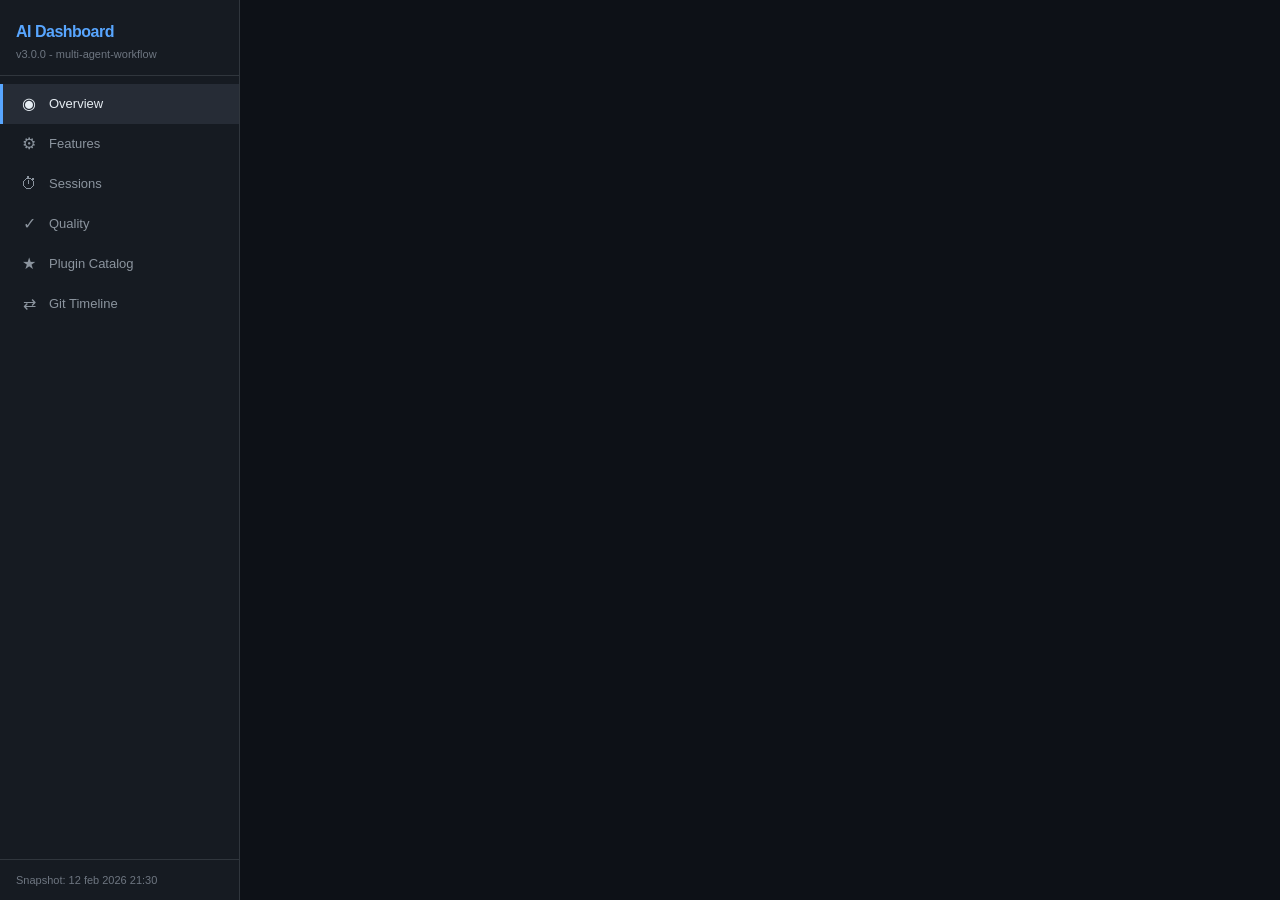
==== dashboard/_preview_template.html @ 63c25494 "fix: make preview.html standalone with safe JSON embedding - Move data to <script type="application/" ====
<!DOCTYPE html>
<html lang="es">
<head>
<meta charset="UTF-8">
<meta name="viewport" content="width=device-width, initial-scale=1.0">
<title>AI Development Dashboard - SNAAPI</title>
<style>
:root{--bg0:#0d1117;--bg1:#161b22;--bg2:#1c2128;--bg3:#262c36;--bd:#30363d;--bd2:#21262d;--t1:#e6edf3;--t2:#8b949e;--t3:#6e7681;--blue:#58a6ff;--green:#3fb950;--yellow:#d29922;--red:#f85149;--purple:#bc8cff;--cyan:#39d2c0;--orange:#db6d28;--r:8px;--rs:4px}
*{margin:0;padding:0;box-sizing:border-box}
body{font-family:-apple-system,BlinkMacSystemFont,'Segoe UI',Helvetica,Arial,sans-serif;background:var(--bg0);color:var(--t1);line-height:1.5;font-size:14px}
.app{display:flex;min-height:100vh}
.sidebar{width:240px;background:var(--bg1);border-right:1px solid var(--bd);display:flex;flex-direction:column;position:fixed;top:0;left:0;height:100vh;z-index:10}
.sidebar-header{padding:20px 16px 12px;border-bottom:1px solid var(--bd)}
.logo{font-size:16px;font-weight:700;color:var(--blue);letter-spacing:-.5px}
.version{font-size:11px;color:var(--t3);display:block;margin-top:2px}
.nav-links{list-style:none;padding:8px 0;flex:1;overflow-y:auto}
.nav-link{display:flex;align-items:center;gap:10px;padding:8px 16px;color:var(--t2);text-decoration:none;font-size:13px;font-weight:500;cursor:pointer;border-left:3px solid transparent;transition:.2s}
.nav-link:hover{background:var(--bg3);color:var(--t1)}
.nav-link.active{color:var(--t1);background:var(--bg3);border-left-color:var(--blue)}
.ni{font-size:16px;width:20px;text-align:center}
.sidebar-footer{padding:12px 16px;border-top:1px solid var(--bd);font-size:11px;color:var(--t3)}
.content{flex:1;margin-left:240px;padding:24px 32px;min-height:100vh}
.ph{margin-bottom:24px}
.ph h2{font-size:22px;font-weight:600;margin-bottom:4px}
.ph p{color:var(--t2);font-size:13px}
.mg{display:grid;grid-template-columns:repeat(auto-fit,minmax(200px,1fr));gap:16px;margin-bottom:24px}
.mc{background:var(--bg2);border:1px solid var(--bd);border-radius:var(--r);padding:20px;transition:.2s}
.mc:hover{border-color:var(--blue)}
.ml{font-size:12px;color:var(--t2);text-transform:uppercase;letter-spacing:.5px;margin-bottom:8px}
.mv{font-size:28px;font-weight:700;line-height:1.2}
.ms{font-size:12px;color:var(--t3);margin-top:4px}
.card{background:var(--bg2);border:1px solid var(--bd);border-radius:var(--r);margin-bottom:16px;overflow:hidden}
.ch{padding:16px 20px;border-bottom:1px solid var(--bd2);display:flex;justify-content:space-between;align-items:center}
.ch h3{font-size:15px;font-weight:600}
.cb{padding:20px}
.fg{display:grid;grid-template-columns:repeat(auto-fill,minmax(380px,1fr));gap:16px;margin-bottom:24px}
.fc{background:var(--bg2);border:1px solid var(--bd);border-radius:var(--r);padding:20px;cursor:pointer;transition:.2s}
.fc:hover{border-color:var(--blue);transform:translateY(-1px);box-shadow:0 1px 3px rgba(0,0,0,.3)}
.fch{display:flex;justify-content:space-between;align-items:flex-start;margin-bottom:16px}
.fn{font-size:15px;font-weight:600}
.fw{font-size:11px;color:var(--t3);margin-top:2px}
.badge{display:inline-block;padding:2px 10px;border-radius:12px;font-size:11px;font-weight:600;text-transform:uppercase;letter-spacing:.3px}
.b-pending{background:rgba(139,148,158,.15);color:var(--t2)}
.b-progress{background:rgba(88,166,255,.15);color:var(--blue)}
.b-completed{background:rgba(63,185,80,.15);color:var(--green)}
.b-blocked{background:rgba(248,81,73,.15);color:var(--red)}
.b-waiting{background:rgba(210,153,34,.15);color:var(--yellow)}
.pbc{margin-bottom:12px}
.pl{display:flex;justify-content:space-between;font-size:12px;margin-bottom:4px}
.pln{color:var(--t2)}.plv{color:var(--t3);font-weight:600}
.pb{height:6px;background:var(--bg0);border-radius:3px;overflow:hidden}
.pf{height:100%;border-radius:3px;transition:width .5s}
.pf-blue{background:var(--blue)}.pf-green{background:var(--green)}.pf-yellow{background:var(--yellow)}.pf-red{background:var(--red)}.pf-purple{background:var(--purple)}
.rg{display:grid;grid-template-columns:repeat(4,1fr);gap:4px;margin-top:12px}
.rs{height:4px;border-radius:2px}
.rs-p{background:var(--t2);opacity:.3}.rs-i{background:var(--blue)}.rs-c{background:var(--green)}.rs-b{background:var(--red)}
table{width:100%;border-collapse:collapse}
th,td{padding:10px 16px;text-align:left;border-bottom:1px solid var(--bd2);font-size:13px}
th{color:var(--t2);font-weight:600;font-size:11px;text-transform:uppercase;letter-spacing:.5px;background:var(--bg1)}
tr:hover td{background:var(--bg3)}
.rdg{display:grid;grid-template-columns:repeat(auto-fit,minmax(280px,1fr));gap:16px;margin-bottom:24px}
.rc{background:var(--bg2);border:1px solid var(--bd);border-radius:var(--r);padding:16px}
.rch{display:flex;justify-content:space-between;align-items:center;margin-bottom:12px}
.rt{font-size:14px;font-weight:600;text-transform:capitalize}
.cp{width:56px;height:56px;position:relative}
.cp svg{transform:rotate(-90deg);width:56px;height:56px}
.cp .trk{fill:none;stroke:var(--bg0);stroke-width:4}
.cp .fl{fill:none;stroke-width:4;stroke-linecap:round}
.cp .vl{position:absolute;top:50%;left:50%;transform:translate(-50%,-50%);font-size:12px;font-weight:700}
.sc{background:var(--bg2);border:1px solid var(--bd);border-radius:var(--r);padding:16px;margin-bottom:12px;transition:.2s}
.sc:hover{border-color:var(--blue)}
.sh{display:flex;justify-content:space-between;align-items:center;margin-bottom:12px}
.ss{font-weight:600;font-size:14px;color:var(--blue)}
.sd{font-size:12px;color:var(--t3)}
.st{display:flex;gap:16px;flex-wrap:wrap;font-size:12px;color:var(--t2)}
.st strong{color:var(--t1);margin-right:4px}
.tbr{display:flex;align-items:center;gap:8px;margin-bottom:6px}
.tbn{width:80px;font-size:11px;color:var(--t2);text-align:right;flex-shrink:0;overflow:hidden;text-overflow:ellipsis;white-space:nowrap}
.tbt{flex:1;height:16px;background:var(--bg0);border-radius:var(--rs);overflow:hidden}
.tbf{height:100%;background:var(--blue);border-radius:var(--rs);min-width:2px}
.tbc{width:30px;font-size:11px;color:var(--t3);font-weight:600}
.ct{display:flex;gap:0;margin-bottom:24px;border-bottom:1px solid var(--bd)}
.ctb{padding:10px 20px;font-size:13px;font-weight:500;color:var(--t2);background:none;border:none;border-bottom:2px solid transparent;cursor:pointer;transition:.2s}
.ctb:hover{color:var(--t1)}.ctb.active{color:var(--blue);border-bottom-color:var(--blue)}
.cg{display:grid;grid-template-columns:repeat(auto-fill,minmax(300px,1fr));gap:12px}
.ci{background:var(--bg2);border:1px solid var(--bd);border-radius:var(--r);padding:16px}
.cin{font-size:14px;font-weight:600;color:var(--blue);margin-bottom:4px}
.cic{font-size:11px;color:var(--t3);text-transform:uppercase;margin-bottom:8px}
.cid{font-size:13px;color:var(--t2);line-height:1.5;overflow:hidden;text-overflow:ellipsis;display:-webkit-box;-webkit-line-clamp:3;-webkit-box-orient:vertical}
.tl{position:relative;padding-left:24px}
.tl::before{content:'';position:absolute;left:8px;top:0;bottom:0;width:2px;background:var(--bd)}
.ti{position:relative;margin-bottom:20px;padding-left:24px}
.td{position:absolute;left:-20px;top:4px;width:12px;height:12px;border-radius:50%;background:var(--blue);border:2px solid var(--bg0)}
.td-feat{background:var(--green)}.td-fix{background:var(--red)}.td-refactor{background:var(--purple)}.td-docs{background:var(--yellow)}.td-chore{background:var(--t3)}.td-cleanup{background:var(--orange)}
.tm{font-size:14px;font-weight:500;margin-bottom:4px}
.tmeta{display:flex;gap:12px;font-size:12px;color:var(--t3);flex-wrap:wrap}
.pr{display:flex;gap:8px;margin-bottom:16px;flex-wrap:wrap}
.pc{padding:6px 12px;border-radius:var(--rs);font-size:12px;font-weight:500;border:1px solid var(--bd)}
.pc-c{background:rgba(63,185,80,.1);border-color:var(--green);color:var(--green)}
.pc-i{background:rgba(88,166,255,.1);border-color:var(--blue);color:var(--blue)}
.pc-p{background:rgba(139,148,158,.1);color:var(--t3)}
.bk{color:var(--blue);text-decoration:none;font-size:13px;display:inline-flex;align-items:center;gap:4px;margin-bottom:16px;cursor:pointer}
.bk:hover{text-decoration:underline}
.fdh{display:flex;justify-content:space-between;align-items:flex-start;margin-bottom:24px;padding-bottom:16px;border-bottom:1px solid var(--bd)}
.fdt{font-size:22px;font-weight:700}
.fm{display:flex;gap:16px;margin-top:8px;flex-wrap:wrap;font-size:12px;color:var(--t2)}
.fm strong{color:var(--t1)}
.al{list-style:none;display:flex;flex-wrap:wrap;gap:8px}
.ai{background:var(--bg3);border:1px solid var(--bd);border-radius:var(--rs);padding:6px 12px;font-size:12px;color:var(--blue)}
.g2{display:grid;grid-template-columns:1fr 1fr;gap:16px}
@media(max-width:768px){.sidebar{display:none}.content{margin-left:0;padding:16px}.mg{grid-template-columns:repeat(2,1fr)}.fg{grid-template-columns:1fr}.rdg{grid-template-columns:1fr}.g2{grid-template-columns:1fr}}
::-webkit-scrollbar{width:8px;height:8px}::-webkit-scrollbar-track{background:var(--bg0)}::-webkit-scrollbar-thumb{background:var(--bd);border-radius:4px}::-webkit-scrollbar-thumb:hover{background:var(--t3)}
code{background:var(--bg3);padding:1px 6px;border-radius:3px;font-size:12px;color:var(--yellow)}
</style>
</head>
<body>
<div class="app">
<nav class="sidebar">
<div class="sidebar-header">
<h1 class="logo">AI Dashboard</h1>
<span class="version">v3.0.0 - multi-agent-workflow</span>
</div>
<ul class="nav-links" id="nav">
<li><a class="nav-link active" data-page="overview" onclick="go('overview')"><span class="ni">&#9673;</span> Overview</a></li>
<li><a class="nav-link" data-page="features" onclick="go('features')"><span class="ni">&#9881;</span> Features</a></li>
<li><a class="nav-link" data-page="sessions" onclick="go('sessions')"><span class="ni">&#9201;</span> Sessions</a></li>
<li><a class="nav-link" data-page="quality" onclick="go('quality')"><span class="ni">&#10003;</span> Quality</a></li>
<li><a class="nav-link" data-page="plugin" onclick="go('plugin')"><span class="ni">&#9733;</span> Plugin Catalog</a></li>
<li><a class="nav-link" data-page="git" onclick="go('git')"><span class="ni">&#8644;</span> Git Timeline</a></li>
</ul>
<div class="sidebar-footer">Snapshot: 12 feb 2026 21:30</div>
</nav>
<main class="content" id="content"></main>
</div>

<!-- Data stored safely as non-executable JSON -->
<script type="application/json" id="dashboard-data">__DASHBOARD_DATA__</script>

<script>
// Parse data from the safe JSON block
var D = JSON.parse(document.getElementById('dashboard-data').textContent);

function go(page, arg) {
  document.querySelectorAll('.nav-link').forEach(function(l) {
    l.classList.remove('active');
    if (l.dataset.page === page || (page === 'feature-detail' && l.dataset.page === 'features')) l.classList.add('active');
  });
  var c = document.getElementById('content');
  try {
    if (page === 'overview') renderOverview(c);
    else if (page === 'features') renderFeatures(c);
    else if (page === 'feature-detail') renderFeatureDetail(c, arg);
    else if (page === 'sessions') renderSessions(c);
    else if (page === 'quality') renderQuality(c);
    else if (page === 'plugin') renderPlugin(c);
    else if (page === 'git') renderGit(c);
  } catch(e) {
    c.innerHTML = '<div style="padding:40px;color:var(--red)"><h3>Error rendering ' + page + '</h3><pre>' + e.message + '\n' + e.stack + '</pre></div>';
  }
}

function statusClass(s) {
  if (!s) return 'pending';
  var u = s.toUpperCase();
  if (u === 'COMPLETED' || u === 'APPROVED') return 'completed';
  if (u === 'IN_PROGRESS') return 'progress';
  if (u === 'BLOCKED') return 'blocked';
  if (u.indexOf('WAITING') >= 0 || u === 'READY_FOR_REVIEW') return 'waiting';
  return 'pending';
}

function progressColor(p) {
  return p >= 80 ? 'green' : p >= 40 ? 'blue' : p > 0 ? 'yellow' : 'blue';
}

function segClass(s) {
  if (!s) return 'rs-p';
  var u = s.toUpperCase();
  if (u === 'COMPLETED' || u === 'APPROVED') return 'rs-c';
  if (u === 'IN_PROGRESS') return 'rs-i';
  if (u === 'BLOCKED') return 'rs-b';
  return 'rs-p';
}

function fmtDate(d) {
  if (!d) return '';
  try { return new Date(d).toLocaleDateString('es-ES', {day:'2-digit', month:'short', year:'numeric'}); } catch(e) { return d; }
}

function fmtDateFull(d) {
  if (!d) return '';
  try { return new Date(d).toLocaleDateString('es-ES', {day:'2-digit', month:'short', year:'numeric', hour:'2-digit', minute:'2-digit'}); } catch(e) { return d; }
}

function fmtDur(s) {
  if (!s) return '-';
  if (s < 60) return s + 's';
  var m = Math.floor(s / 60), r = s % 60;
  if (m < 60) return m + 'm ' + r + 's';
  return Math.floor(m / 60) + 'h ' + (m % 60) + 'm';
}

function fmtTok(n) {
  if (!n) return '0';
  if (n >= 1e6) return (n / 1e6).toFixed(1) + 'M';
  if (n >= 1e3) return (n / 1e3).toFixed(1) + 'K';
  return n.toString();
}

function esc(t) {
  if (!t) return '';
  var d = document.createElement('div');
  d.textContent = String(t);
  return d.innerHTML;
}

var circ = 2 * Math.PI * 22;

function renderOverview(c) {
  var o = D.overview, p = o.project, fs = o.features_summary, ps = o.plugin_stats;
  c.innerHTML =
    '<div class="ph"><h2>' + esc(p.name) + ' Dashboard</h2><p>' + esc(p.description) + '</p></div>' +
    '<div class="mg">' +
      '<div class="mc"><div class="ml">Total Features</div><div class="mv" style="color:var(--blue)">' + fs.total + '</div><div class="ms">Plugin v' + esc(p.plugin_version) + '</div></div>' +
      '<div class="mc"><div class="ml">Completed</div><div class="mv" style="color:var(--green)">' + fs.completed + '</div><div class="ms">of ' + fs.total + ' features</div></div>' +
      '<div class="mc"><div class="ml">In Progress</div><div class="mv" style="color:var(--yellow)">' + fs.in_progress + '</div><div class="ms">' + fs.blocked + ' blocked</div></div>' +
      '<div class="mc"><div class="ml">Overall Progress</div><div class="mv" style="color:var(--purple)">' + fs.overall_progress_pct + '%</div><div class="ms">across all features</div></div>' +
      '<div class="mc"><div class="ml">Agents</div><div class="mv" style="color:var(--blue)">' + ps.agents + '</div><div class="ms">specialized agents</div></div>' +
      '<div class="mc"><div class="ml">Skills + Commands</div><div class="mv" style="color:var(--green)">' + (ps.skills + ps.commands) + '</div><div class="ms">' + ps.skills + ' skills, ' + ps.commands + ' commands</div></div>' +
    '</div>' +
    '<div class="fg">' + o.features.map(featureCard).join('') + '</div>' +
    '<div class="g2">' +
      '<div class="card"><div class="ch"><h3>Recent Commits</h3></div><div class="cb">' +
        o.recent_commits.map(function(cm) {
          return '<div style="padding:8px 0;border-bottom:1px solid var(--bd2);font-size:13px"><code>' + esc(cm.short_hash) + '</code> ' + esc(cm.message).substring(0, 55) + (cm.message.length > 55 ? '...' : '') + '<div style="font-size:11px;color:var(--t3);margin-top:2px">' + esc(cm.author) + ' - ' + fmtDate(cm.date) + '</div></div>';
        }).join('') +
      '</div></div>' +
      '<div class="card"><div class="ch"><h3>Recent Sessions</h3></div><div class="cb">' +
        o.recent_sessions.slice(0, 5).map(function(s) {
          return '<div style="padding:8px 0;border-bottom:1px solid var(--bd2);font-size:13px"><span style="color:var(--blue);font-weight:500">' + esc(s.slug || s.session_id.substring(0, 8)) + '</span> <span style="color:var(--t2)">' + s.message_count + ' msgs</span><div style="font-size:11px;color:var(--t3);margin-top:2px">' + esc(s.model || '?') + ' - ' + fmtDate(s.started_at) + '</div></div>';
        }).join('') +
      '</div></div>' +
    '</div>';
}

function featureCard(f) {
  var r = f.roles || {};
  var roles = ['planner', 'backend', 'frontend', 'qa'];
  return '<div class="fc" onclick="go(\'feature-detail\',\'' + esc(f.id) + '\')">' +
    '<div class="fch"><div><div class="fn">' + esc(f.name || f.id) + '</div><div class="fw">' + esc(f.workflow || 'default') + '</div></div><span class="badge b-' + statusClass(f.overall_status) + '">' + esc(f.overall_status) + '</span></div>' +
    '<div class="pbc"><div class="pl"><span class="pln">Overall</span><span class="plv">' + f.overall_progress_pct + '%</span></div><div class="pb"><div class="pf pf-' + progressColor(f.overall_progress_pct) + '" style="width:' + f.overall_progress_pct + '%"></div></div></div>' +
    '<div class="rg">' + roles.map(function(k) { var rl = r[k]; return '<div class="rs ' + (rl ? segClass(rl.status) : 'rs-p') + '" title="' + k + ': ' + (rl ? rl.status + ' (' + rl.progress_pct + '%)' : 'N/A') + '"></div>'; }).join('') + '</div>' +
    '<div style="display:flex;gap:16px;margin-top:12px;font-size:11px;color:var(--t3)">' + roles.map(function(k) { var rl = r[k]; return '<span>' + k.charAt(0).toUpperCase() + k.slice(1) + ': ' + (rl ? rl.progress_pct + '%' : '-') + '</span>'; }).join('') + '</div>' +
  '</div>';
}

function renderFeatures(c) {
  var features = D.overview.features;
  c.innerHTML = '<div class="ph"><h2>Features</h2><p>' + features.length + ' features tracked</p></div><div class="fg">' + features.map(featureCard).join('') + '</div>';
}

function renderFeatureDetail(c, fid) {
  var f = D.features_detail[fid];
  if (!f) { c.innerHTML = '<div style="text-align:center;padding:48px;color:var(--t2)">Feature not found</div>'; return; }
  var tasks = D.tasks[fid] || [];
  var roles = f.roles || {};
  var roleKeys = ['planner', 'backend', 'frontend', 'qa'];
  var html = '<a class="bk" onclick="go(\'features\')">&larr; Back to Features</a>' +
    '<div class="fdh"><div><div class="fdt">' + esc(f.name || f.id) + '</div><div class="fm"><span>Workflow: <strong>' + esc(f.workflow) + '</strong></span><span>Created: <strong>' + (f.created || '-') + '</strong></span><span>Updated: <strong>' + (f.last_updated || '-') + '</strong></span></div></div>' +
    '<div style="text-align:right"><span class="badge b-' + statusClass(f.overall_status) + '" style="font-size:13px;padding:4px 14px">' + esc(f.overall_status) + '</span><div style="font-size:24px;font-weight:700;margin-top:8px;color:var(--blue)">' + f.overall_progress_pct + '%</div></div></div>';

  html += '<div class="card" style="margin-bottom:24px"><div class="cb">' + roleKeys.map(function(k) {
    var r = roles[k]; if (!r) return '';
    return '<div class="pbc"><div class="pl"><span class="pln" style="text-transform:capitalize">' + k + '</span><span class="plv">' + r.progress_pct + '% (' + r.checkpoints_done + '/' + r.checkpoints_total + ')</span></div><div class="pb"><div class="pf pf-' + progressColor(r.progress_pct) + '" style="width:' + r.progress_pct + '%"></div></div></div>';
  }).join('') + '</div></div>';

  html += '<h3 style="margin-bottom:16px;font-size:16px">Role Progress</h3><div class="rdg">' + roleKeys.map(function(k) {
    var r = roles[k]; if (!r) return '';
    var off = circ - (r.progress_pct / 100) * circ;
    var col = r.status === 'COMPLETED' ? 'var(--green)' : r.status === 'BLOCKED' ? 'var(--red)' : 'var(--blue)';
    return '<div class="rc"><div class="rch"><div><div class="rt">' + esc(r.role) + '</div><span class="badge b-' + statusClass(r.status) + '" style="margin-top:4px">' + esc(r.status) + '</span></div>' +
      '<div class="cp"><svg viewBox="0 0 48 48"><circle class="trk" cx="24" cy="24" r="22"/><circle class="fl" cx="24" cy="24" r="22" stroke="' + col + '" stroke-dasharray="' + circ + '" stroke-dashoffset="' + off + '"/></svg><div class="vl">' + Math.round(r.progress_pct) + '%</div></div></div>' +
      (r.current_task ? '<div style="font-size:12px;color:var(--yellow);margin-bottom:8px">Current: ' + esc(r.current_task) + '</div>' : '') +
      (r.depends_on && r.depends_on.length ? '<div style="font-size:11px;color:var(--t3);margin-bottom:8px">Depends on: ' + r.depends_on.join(', ') + '</div>' : '') +
      (r.notes && r.notes.length ? '<div style="font-size:12px;color:var(--t2);margin-bottom:8px">' + r.notes.map(function(n) { return '<div style="margin-bottom:2px">- ' + esc(n) + '</div>'; }).join('') + '</div>' : '') +
      (r.completed_tasks && r.completed_tasks.length ? '<div style="font-size:11px;color:var(--t3);margin-top:8px">' + r.completed_tasks.length + ' tasks completed</div>' : '') +
      (r.blockers && r.blockers.length ? '<div style="font-size:12px;color:var(--red);margin-top:8px">Blockers: ' + r.blockers.join('; ') + '</div>' : '') +
    '</div>';
  }).join('') + '</div>';

  if (f.phases && f.phases.length) {
    html += '<div class="card"><div class="ch"><h3>Phase Progress</h3></div><div class="cb">' +
      '<div class="pr">' + f.phases.map(function(p) { var cls = p.status.toUpperCase().indexOf('COMPLETED') >= 0 ? 'pc-c' : p.status.toUpperCase().indexOf('PROGRESS') >= 0 ? 'pc-i' : 'pc-p'; return '<div class="pc ' + cls + '">' + esc(p.name) + ' (' + p.progress_pct + '%)</div>'; }).join('') + '</div>' +
      '<table><thead><tr><th>Phase</th><th>Status</th><th>Progress</th></tr></thead><tbody>' + f.phases.map(function(p) { return '<tr><td>' + esc(p.name) + '</td><td><span class="badge b-' + statusClass(p.status) + '">' + esc(p.status) + '</span></td><td>' + p.progress_pct + '%</td></tr>'; }).join('') + '</tbody></table></div></div>';
  }

  if (tasks.length) {
    var done = tasks.filter(function(t) { return t.done; }).length;
    html += '<div class="card"><div class="ch"><h3>Tasks (' + done + '/' + tasks.length + ' done)</h3></div><div class="cb">' +
      '<table><thead><tr><th>ID</th><th>Title</th><th>Status</th><th>Priority</th></tr></thead><tbody>' + tasks.map(function(t) { return '<tr><td><code>' + esc(t.id) + '</code></td><td>' + esc(t.title) + '</td><td>' + (t.done ? '<span class="badge b-completed">Done</span>' : '<span class="badge b-pending">Pending</span>') + '</td><td>' + (t.priority || '-') + '</td></tr>'; }).join('') + '</tbody></table></div></div>';
  }

  if (f.decisions && f.decisions.length) {
    html += '<div class="card"><div class="ch"><h3>Decisions</h3></div><div class="cb"><table><thead><tr><th>Date</th><th>Decision</th><th>Rationale</th></tr></thead><tbody>' + f.decisions.map(function(d) { return '<tr><td style="white-space:nowrap;color:var(--t3)">' + esc(d.date) + '</td><td>' + esc(d.decision) + '</td><td style="color:var(--t2)">' + esc(d.rationale) + '</td></tr>'; }).join('') + '</tbody></table></div></div>';
  }

  if (f.artifacts && f.artifacts.length) {
    html += '<div class="card"><div class="ch"><h3>Artifacts (' + f.artifacts.length + ')</h3></div><div class="cb"><ul class="al">' + f.artifacts.map(function(a) { return '<li class="ai">' + esc(a) + '</li>'; }).join('') + '</ul></div></div>';
  }
  c.innerHTML = html;
}

function renderSessions(c) {
  var sessions = D.sessions;
  var totalMsg = sessions.reduce(function(s, x) { return s + x.message_count; }, 0);
  var totalIn = sessions.reduce(function(s, x) { return s + (x.total_input_tokens || 0); }, 0);
  var totalOut = sessions.reduce(function(s, x) { return s + (x.total_output_tokens || 0); }, 0);
  c.innerHTML = '<div class="ph"><h2>Sessions</h2><p>' + sessions.length + ' sessions tracked</p></div>' +
    '<div class="mg">' +
      '<div class="mc"><div class="ml">Total Sessions</div><div class="mv" style="color:var(--blue)">' + sessions.length + '</div></div>' +
      '<div class="mc"><div class="ml">Total Messages</div><div class="mv" style="color:var(--green)">' + totalMsg.toLocaleString() + '</div></div>' +
      '<div class="mc"><div class="ml">Input Tokens</div><div class="mv" style="color:var(--yellow)">' + fmtTok(totalIn) + '</div></div>' +
      '<div class="mc"><div class="ml">Output Tokens</div><div class="mv" style="color:var(--purple)">' + fmtTok(totalOut) + '</div></div>' +
    '</div>' +
    sessions.map(function(s) {
      var maxTc = s.tool_calls.length ? Math.max.apply(null, s.tool_calls.map(function(t) { return t.count; })) : 1;
      return '<div class="sc"><div class="sh"><div><div class="ss">' + esc(s.slug || s.session_id.substring(0, 12)) + '</div><div style="font-size:11px;color:var(--t3);margin-top:2px">ID: ' + s.session_id.substring(0, 8) + '...</div></div><div class="sd">' + fmtDateFull(s.started_at) + '</div></div>' +
        '<div class="st"><div><strong>' + s.message_count + '</strong> messages</div><div><strong>' + s.user_message_count + '</strong> user</div><div><strong>' + s.assistant_message_count + '</strong> assistant</div><div><strong>' + fmtDur(s.duration_seconds) + '</strong> duration</div>' + (s.model ? '<div><strong>' + esc(s.model) + '</strong></div>' : '') + (s.git_branch ? '<div>Branch: <strong>' + esc(s.git_branch) + '</strong></div>' : '') + (s.permission_mode ? '<div>Mode: <strong>' + esc(s.permission_mode) + '</strong></div>' : '') + '</div>' +
        (s.total_input_tokens || s.total_output_tokens ? '<div style="margin-top:8px;font-size:12px;color:var(--t3)">Tokens: ' + fmtTok(s.total_input_tokens) + ' in / ' + fmtTok(s.total_output_tokens) + ' out</div>' : '') +
        (s.tool_calls.length ? '<div style="display:flex;flex-direction:column;gap:6px;margin-top:12px">' + s.tool_calls.slice(0, 8).map(function(tc) { return '<div class="tbr"><div class="tbn">' + esc(tc.tool) + '</div><div class="tbt"><div class="tbf" style="width:' + (tc.count / maxTc * 100) + '%"></div></div><div class="tbc">' + tc.count + '</div></div>'; }).join('') + '</div>' : '') +
      '</div>';
    }).join('');
}

function renderQuality(c) {
  var features = D.quality.features;
  c.innerHTML = '<div class="ph"><h2>Quality Metrics</h2><p>Code quality and coverage across all features</p></div>' +
    features.map(function(f) {
      var roles = f.roles || {}; var roleKeys = Object.keys(roles);
      return '<div class="card"><div class="ch"><h3>' + esc(f.feature_name || f.feature_id) + '</h3></div><div class="cb">' +
        '<table><thead><tr><th>Role</th><th>Completion</th><th>Coverage</th><th>Blockers</th></tr></thead><tbody>' +
        roleKeys.map(function(k) { var r = roles[k]; return '<tr><td style="text-transform:capitalize;font-weight:500">' + k + '</td><td><div class="pb" style="width:120px;display:inline-block;vertical-align:middle"><div class="pf pf-' + progressColor(r.completed_pct) + '" style="width:' + r.completed_pct + '%"></div></div> <span style="margin-left:8px;font-size:12px">' + r.completed_pct + '%</span></td><td>' + (r.coverage_lines && r.coverage_lines !== '-%' ? esc(r.coverage_lines) : '<span style="color:var(--t3)">-</span>') + '</td><td>' + (r.blockers && r.blockers.length ? '<span style="color:var(--red)">' + r.blockers.length + '</span>' : '<span style="color:var(--green)">0</span>') + '</td></tr>'; }).join('') +
        '</tbody></table></div></div>';
    }).join('');
}

function renderPlugin(c) {
  var agents = D.agents, skills = D.skills, commands = D.commands, info = D.plugin_info;
  c.innerHTML = '<div class="ph"><h2>Plugin Catalog</h2><p>' + esc(info.name) + ' v' + esc(info.version) + ' - ' + agents.length + ' agents, ' + skills.length + ' skills, ' + commands.length + ' commands</p></div>' +
    '<div class="ct"><button class="ctb active" onclick="showTab(this,\'agents\')">Agents (' + agents.length + ')</button><button class="ctb" onclick="showTab(this,\'skills\')">Skills (' + skills.length + ')</button><button class="ctb" onclick="showTab(this,\'commands\')">Commands (' + commands.length + ')</button></div>' +
    '<div id="tab-content">' + agentsGrid() + '</div>';

  window.showTab = function(btn, tab) {
    document.querySelectorAll('.ctb').forEach(function(b) { b.classList.remove('active'); }); btn.classList.add('active');
    var tc = document.getElementById('tab-content');
    if (tab === 'agents') tc.innerHTML = agentsGrid();
    else if (tab === 'skills') tc.innerHTML = skillsGrid();
    else tc.innerHTML = commandsGrid();
  };

  function agentsGrid() {
    var groups = {};
    agents.forEach(function(a) { var cat = a.category || 'other'; if (!groups[cat]) groups[cat] = []; groups[cat].push(a); });
    return Object.keys(groups).map(function(cat) {
      return '<h4 style="margin:16px 0 8px;font-size:13px;text-transform:uppercase;color:var(--t3);letter-spacing:.5px">' + esc(cat) + '</h4><div class="cg">' + groups[cat].map(function(a) { return '<div class="ci"><div class="cin">' + esc(a.name) + '</div><div class="cic">' + esc(a.category) + '</div><div class="cid">' + esc((a.description || 'No description').replace(/<[^>]*>/g, '')) + '</div></div>'; }).join('') + '</div>';
    }).join('');
  }

  function skillsGrid() {
    return '<div class="cg" style="margin-top:16px">' + skills.map(function(s) { return '<div class="ci"><div class="cin">' + esc(s.name) + '</div><div class="cid">' + esc((s.description || 'No description').replace(/<[^>]*>/g, '')) + '</div></div>'; }).join('') + '</div>';
  }

  function commandsGrid() {
    return '<div class="cg" style="margin-top:16px">' + commands.map(function(cm) { return '<div class="ci"><div class="cin">/workflows:' + esc(cm.name) + '</div>' + (cm.argument_hint ? '<div class="cic">' + esc(cm.argument_hint) + '</div>' : '') + '<div class="cid">' + esc((cm.description || 'No description').replace(/<[^>]*>/g, '')) + '</div></div>'; }).join('') + '</div>';
  }
}

function renderGit(c) {
  var commits = D.commits, branches = D.branches;
  c.innerHTML = '<div class="ph"><h2>Git Timeline</h2><p>' + commits.length + ' recent commits across ' + branches.length + ' branches</p></div>' +
    '<div class="mg">' +
      '<div class="mc"><div class="ml">Commits</div><div class="mv" style="color:var(--blue)">' + commits.length + '</div></div>' +
      '<div class="mc"><div class="ml">Branches</div><div class="mv" style="color:var(--green)">' + branches.length + '</div></div>' +
    '</div>' +
    '<div class="card"><div class="cb"><div class="tl">' + commits.map(function(cm) {
      var m = cm.message.toLowerCase();
      var type = m.indexOf('feat') === 0 || m.indexOf('add') === 0 ? 'feat' : m.indexOf('fix') === 0 ? 'fix' : m.indexOf('refactor') === 0 ? 'refactor' : m.indexOf('doc') === 0 ? 'docs' : m.indexOf('chore') === 0 ? 'chore' : m.indexOf('clean') === 0 ? 'cleanup' : '';
      return '<div class="ti"><div class="td' + (type ? ' td-' + type : '') + '"></div><div class="tm">' + esc(cm.message) + '</div><div class="tmeta"><span><code>' + esc(cm.short_hash) + '</code></span><span>' + esc(cm.author) + '</span><span>' + fmtDateFull(cm.date) + '</span></div></div>';
    }).join('') + '</div></div></div>';
}

// Start
go('overview');
</script>
</body>
</html>
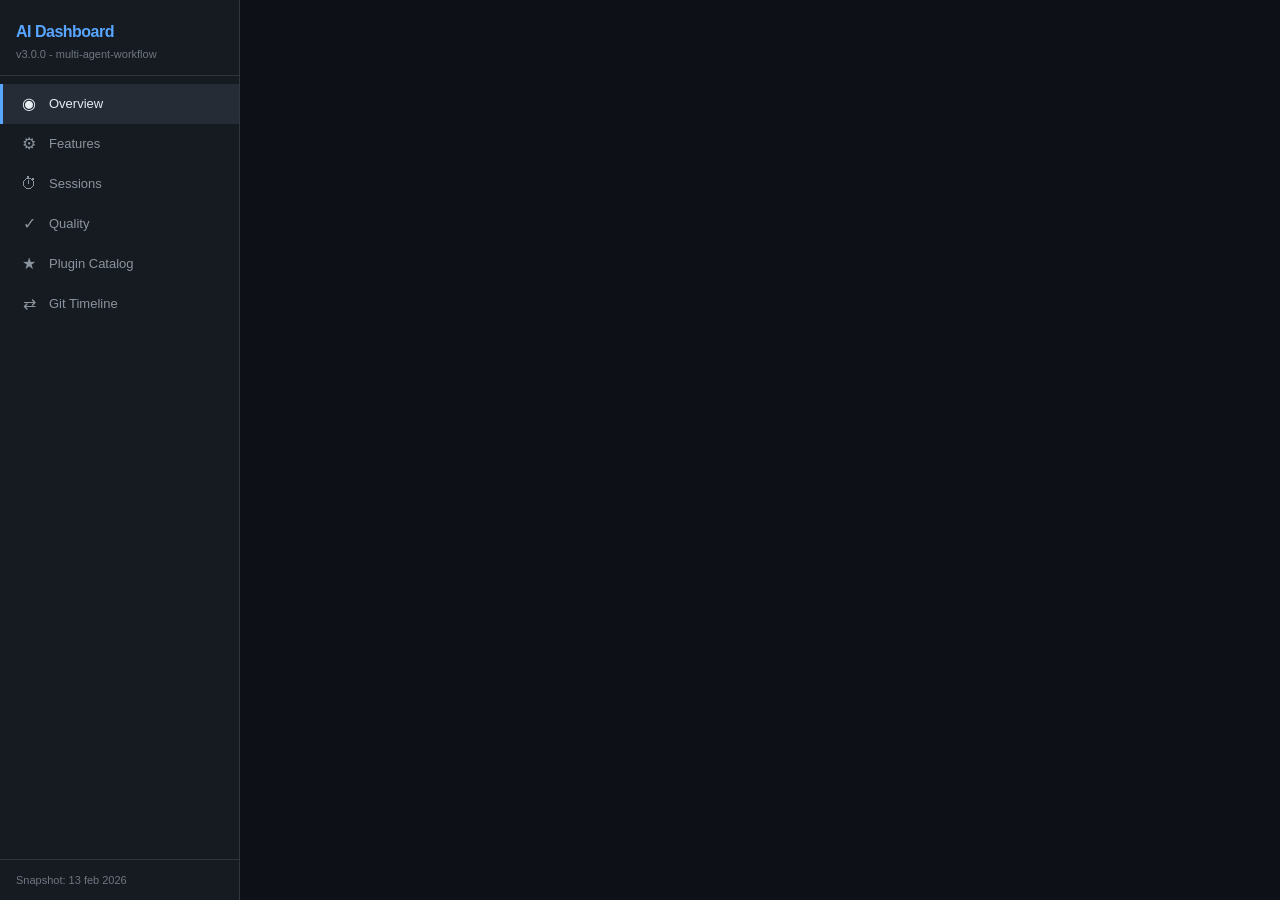
==== commit 00b51677: "feat: add filters, SVG stats, side-by-side diff, and UX improvements to Git Timeline Feature 1 - Fil" ====
--- a/dashboard/_preview_template.html
+++ b/dashboard/_preview_template.html
@@ -111,6 +111,106 @@
 @media(max-width:768px){.sidebar{display:none}.content{margin-left:0;padding:16px}.mg{grid-template-columns:repeat(2,1fr)}.fg{grid-template-columns:1fr}.rdg{grid-template-columns:1fr}.g2{grid-template-columns:1fr}}
 ::-webkit-scrollbar{width:8px;height:8px}::-webkit-scrollbar-track{background:var(--bg0)}::-webkit-scrollbar-thumb{background:var(--bd);border-radius:4px}::-webkit-scrollbar-thumb:hover{background:var(--t3)}
 code{background:var(--bg3);padding:1px 6px;border-radius:3px;font-size:12px;color:var(--yellow)}
+/* Diff viewer */
+.cm-row{border:1px solid var(--bd);border-radius:var(--r);margin-bottom:12px;background:var(--bg2);overflow:hidden;transition:.2s}
+.cm-row:hover{border-color:var(--blue)}
+.cm-row.kb-active{outline:2px solid var(--blue);outline-offset:-2px}
+.cm-hdr{padding:12px 16px;cursor:pointer;display:flex;align-items:center;gap:12px;user-select:none}
+.cm-hdr:hover{background:var(--bg3)}
+.cm-arr{color:var(--t3);font-size:12px;transition:transform .2s;flex-shrink:0}
+.cm-arr.open{transform:rotate(90deg)}
+.cm-msg{font-size:14px;font-weight:500;flex:1;min-width:0;overflow:hidden;text-overflow:ellipsis;white-space:nowrap}
+.cm-stats{display:flex;gap:8px;font-size:12px;flex-shrink:0}
+.cm-st-f{color:var(--t2)}.cm-st-i{color:var(--green)}.cm-st-d{color:var(--red)}
+.cm-body{border-top:1px solid var(--bd2);display:none}
+.cm-body.open{display:block}
+.cm-meta{padding:10px 16px;display:flex;gap:16px;font-size:12px;color:var(--t3);border-bottom:1px solid var(--bd2);flex-wrap:wrap}
+.fl-list{padding:0}
+.fl-item{display:flex;align-items:center;gap:10px;padding:6px 16px;font-size:13px;border-bottom:1px solid var(--bd2);font-family:'SFMono-Regular',Consolas,'Liberation Mono',Menlo,monospace}
+.fl-item:last-child{border-bottom:none}
+.fl-item:hover{background:var(--bg3)}
+.fl-st{width:16px;height:16px;border-radius:3px;display:flex;align-items:center;justify-content:center;font-size:10px;font-weight:700;flex-shrink:0}
+.fl-st-A{background:rgba(63,185,80,.2);color:var(--green)}
+.fl-st-M{background:rgba(88,166,255,.2);color:var(--blue)}
+.fl-st-D{background:rgba(248,81,73,.2);color:var(--red)}
+.fl-st-R{background:rgba(188,140,255,.2);color:var(--purple)}
+.fl-path{flex:1;min-width:0;overflow:hidden;text-overflow:ellipsis;white-space:nowrap;color:var(--t1)}
+.fl-icon{flex-shrink:0;font-size:14px;width:18px;text-align:center}
+.fl-chg{display:flex;gap:4px;font-size:11px;flex-shrink:0}
+.fl-chg-i{color:var(--green)}.fl-chg-d{color:var(--red)}
+.fl-bar{display:flex;gap:1px;align-items:center;margin-left:4px}
+.fl-bar span{width:6px;height:6px;border-radius:1px}
+.fl-bar .bi{background:var(--green)}.fl-bar .bd{background:var(--red)}.fl-bar .be{background:var(--bg0)}
+.diff-toggle{padding:8px 16px;border-top:1px solid var(--bd2);cursor:pointer;font-size:12px;color:var(--blue);font-weight:500;user-select:none;display:flex;align-items:center;justify-content:space-between}
+.diff-toggle:hover{background:var(--bg3)}
+.diff-wrap{display:none;max-height:600px;overflow:auto;background:var(--bg0)}
+.diff-wrap.open{display:block}
+.diff-ln{display:flex;font-family:'SFMono-Regular',Consolas,'Liberation Mono',Menlo,monospace;font-size:12px;line-height:1.6;min-width:fit-content}
+.diff-ln:hover{filter:brightness(1.1)}
+.diff-no{width:40px;text-align:right;padding:0 8px;color:var(--t3);user-select:none;flex-shrink:0;border-right:1px solid var(--bd2)}
+.diff-tx{padding:0 12px;white-space:pre;flex:1;min-width:0}
+.d-add{background:rgba(63,185,80,.1)}.d-add .diff-no{background:rgba(63,185,80,.06);color:var(--green)}
+.d-del{background:rgba(248,81,73,.1)}.d-del .diff-no{background:rgba(248,81,73,.06);color:var(--red)}
+.d-hunk{background:rgba(88,166,255,.08);color:var(--blue);font-style:italic}.d-hunk .diff-no{background:rgba(88,166,255,.04)}
+.d-file{background:var(--bg1);color:var(--t2);font-weight:600}
+/* Feature 1: Filters */
+.fbar{background:var(--bg2);border:1px solid var(--bd);border-radius:var(--r);padding:16px;margin-bottom:20px}
+.frow{display:flex;gap:12px;flex-wrap:wrap;align-items:center}
+.frow+.frow{margin-top:10px}
+.finput{background:var(--bg1);border:1px solid var(--bd);border-radius:var(--rs);color:var(--t1);padding:7px 12px;font-size:13px;outline:none;min-width:180px;flex:1}
+.finput:focus{border-color:var(--blue)}
+.fsel{background:var(--bg1);border:1px solid var(--bd);border-radius:var(--rs);color:var(--t1);padding:7px 12px;font-size:13px;min-width:140px;outline:none}
+.fsel:focus{border-color:var(--blue)}
+.fbg{display:flex;gap:0;border:1px solid var(--bd);border-radius:var(--rs);overflow:hidden}
+.fbtn{background:var(--bg3);border:none;color:var(--t2);padding:6px 14px;font-size:12px;cursor:pointer;border-right:1px solid var(--bd);transition:.15s}
+.fbtn:last-child{border-right:none}
+.fbtn:hover{background:var(--bg2);color:var(--t1)}
+.fbtn.act{background:var(--blue);color:#fff}
+.fclr{background:transparent;border:1px solid var(--bd);color:var(--red);padding:6px 14px;border-radius:var(--rs);font-size:12px;cursor:pointer}
+.fclr:hover{background:rgba(248,81,73,.1)}
+.fcnt{font-size:12px;color:var(--t3);margin-left:auto;white-space:nowrap}
+.fchk{display:flex;align-items:center;gap:6px;font-size:12px;color:var(--t2);cursor:pointer;white-space:nowrap}
+.fchk input{accent-color:var(--blue)}
+/* Feature 2: Stats */
+.stats-section{margin-bottom:20px}
+.stats-toggle{display:flex;align-items:center;gap:8px;cursor:pointer;font-size:14px;font-weight:600;color:var(--t1);margin-bottom:12px;user-select:none}
+.stats-toggle:hover{color:var(--blue)}
+.stats-body{display:none}
+.stats-body.open{display:block}
+.stat-card{background:var(--bg2);border:1px solid var(--bd);border-radius:var(--r);padding:16px}
+.stat-title{font-size:12px;color:var(--t2);text-transform:uppercase;letter-spacing:.5px;margin-bottom:12px;font-weight:600}
+.stat-title span{color:var(--t3);font-weight:400;text-transform:none}
+/* Feature 3: Side-by-side */
+.diff-mode{display:flex;gap:0;border:1px solid var(--bd);border-radius:var(--rs);overflow:hidden}
+.dm-btn{background:var(--bg2);border:none;color:var(--t2);padding:4px 12px;font-size:11px;cursor:pointer;border-right:1px solid var(--bd)}
+.dm-btn:last-child{border-right:none}
+.dm-btn.act{background:var(--blue);color:#fff}
+.dm-btn:hover:not(.act){background:var(--bg3)}
+.sbs{font-family:'SFMono-Regular',Consolas,'Liberation Mono',Menlo,monospace;font-size:12px;line-height:1.6}
+.sbs-r{display:flex;min-width:fit-content}
+.sbs-c{flex:1;display:flex;min-width:0}
+.sbs-c+.sbs-c{border-left:2px solid var(--bd)}
+.sbs-n{width:36px;text-align:right;padding:0 6px;color:var(--t3);user-select:none;flex-shrink:0}
+.sbs-t{padding:0 8px;white-space:pre;flex:1;min-width:0;overflow-x:auto}
+.sbs-del{background:rgba(248,81,73,.1)}.sbs-del .sbs-n{color:var(--red)}
+.sbs-add{background:rgba(63,185,80,.1)}.sbs-add .sbs-n{color:var(--green)}
+.sbs-emp{background:var(--bg1);opacity:.4}
+.sbs-hdr{background:var(--bg1);color:var(--t2);font-weight:600;padding:4px 12px;border-bottom:1px solid var(--bd2)}
+.sbs-hk{background:rgba(88,166,255,.08);color:var(--blue);font-style:italic;padding:4px 12px;border-bottom:1px solid var(--bd2)}
+/* Feature 4: UX */
+.commit-badge{display:inline-block;padding:1px 8px;border-radius:10px;font-size:10px;font-weight:600;text-transform:uppercase;margin-left:8px;letter-spacing:.3px;vertical-align:middle}
+.cb-feat{background:rgba(63,185,80,.15);color:var(--green)}
+.cb-fix{background:rgba(248,81,73,.15);color:var(--red)}
+.cb-refactor{background:rgba(188,140,255,.15);color:var(--purple)}
+.cb-docs{background:rgba(210,153,34,.15);color:var(--yellow)}
+.cb-chore{background:rgba(139,148,158,.15);color:var(--t3)}
+.cb-cleanup{background:rgba(219,109,40,.15);color:var(--orange)}
+.toast{position:fixed;bottom:20px;right:20px;background:var(--bg2);border:1px solid var(--blue);color:var(--t1);padding:12px 20px;border-radius:var(--r);font-size:13px;opacity:0;transform:translateY(20px);transition:.3s;z-index:1000;box-shadow:0 4px 12px rgba(0,0,0,.3);pointer-events:none}
+.toast.show{opacity:1;transform:translateY(0)}
+.git-toolbar{display:flex;gap:8px;align-items:center;margin-bottom:16px;flex-wrap:wrap}
+.gt-btn{background:var(--bg3);border:1px solid var(--bd);color:var(--t2);padding:6px 14px;border-radius:var(--rs);font-size:12px;cursor:pointer;transition:.15s}
+.gt-btn:hover{background:var(--bg2);color:var(--t1);border-color:var(--blue)}
+.gt-hint{font-size:11px;color:var(--t3);margin-left:auto}
 </style>
 </head>
 <body>
@@ -128,269 +228,384 @@
 <li><a class="nav-link" data-page="plugin" onclick="go('plugin')"><span class="ni">&#9733;</span> Plugin Catalog</a></li>
 <li><a class="nav-link" data-page="git" onclick="go('git')"><span class="ni">&#8644;</span> Git Timeline</a></li>
 </ul>
-<div class="sidebar-footer">Snapshot: 12 feb 2026 21:30</div>
+<div class="sidebar-footer">Snapshot: 13 feb 2026</div>
 </nav>
 <main class="content" id="content"></main>
 </div>
 
-<!-- Data stored safely as non-executable JSON -->
 <script type="application/json" id="dashboard-data">__DASHBOARD_DATA__</script>
 
 <script>
-// Parse data from the safe JSON block
-var D = JSON.parse(document.getElementById('dashboard-data').textContent);
-
-function go(page, arg) {
-  document.querySelectorAll('.nav-link').forEach(function(l) {
+var D=JSON.parse(document.getElementById('dashboard-data').textContent);
+
+/* ── Globals ── */
+var currentPage='overview';
+var gitFilters={search:'',searchDiffs:false,author:'',type:'',range:'all',filePath:''};
+var diffMode=localStorage.getItem('diff-mode')||'unified';
+var kbIdx=-1;
+var statsOpen=true;
+
+/* ── Navigation ── */
+function go(page,arg){
+  currentPage=page;
+  document.querySelectorAll('.nav-link').forEach(function(l){
     l.classList.remove('active');
-    if (l.dataset.page === page || (page === 'feature-detail' && l.dataset.page === 'features')) l.classList.add('active');
+    if(l.dataset.page===page||(page==='feature-detail'&&l.dataset.page==='features'))l.classList.add('active');
   });
-  var c = document.getElementById('content');
-  try {
-    if (page === 'overview') renderOverview(c);
-    else if (page === 'features') renderFeatures(c);
-    else if (page === 'feature-detail') renderFeatureDetail(c, arg);
-    else if (page === 'sessions') renderSessions(c);
-    else if (page === 'quality') renderQuality(c);
-    else if (page === 'plugin') renderPlugin(c);
-    else if (page === 'git') renderGit(c);
-  } catch(e) {
-    c.innerHTML = '<div style="padding:40px;color:var(--red)"><h3>Error rendering ' + page + '</h3><pre>' + e.message + '\n' + e.stack + '</pre></div>';
+  kbIdx=-1;
+  var c=document.getElementById('content');
+  try{
+    if(page==='overview')renderOverview(c);
+    else if(page==='features')renderFeatures(c);
+    else if(page==='feature-detail')renderFeatureDetail(c,arg);
+    else if(page==='sessions')renderSessions(c);
+    else if(page==='quality')renderQuality(c);
+    else if(page==='plugin')renderPlugin(c);
+    else if(page==='git')renderGit(c);
+  }catch(e){c.innerHTML='<div style="padding:40px;color:var(--red)"><h3>Error: '+page+'</h3><pre>'+e.message+'\n'+e.stack+'</pre></div>';}
+  if(page==='git'&&arg)window.location.hash='git/commit/'+arg;
+}
+
+/* ── Helpers ── */
+function statusClass(s){if(!s)return'pending';var u=s.toUpperCase();if(u==='COMPLETED'||u==='APPROVED')return'completed';if(u==='IN_PROGRESS')return'progress';if(u==='BLOCKED')return'blocked';if(u.indexOf('WAITING')>=0||u==='READY_FOR_REVIEW')return'waiting';return'pending';}
+function progressColor(p){return p>=80?'green':p>=40?'blue':p>0?'yellow':'blue';}
+function segClass(s){if(!s)return'rs-p';var u=s.toUpperCase();if(u==='COMPLETED'||u==='APPROVED')return'rs-c';if(u==='IN_PROGRESS')return'rs-i';if(u==='BLOCKED')return'rs-b';return'rs-p';}
+function fmtDate(d){if(!d)return'';try{return new Date(d).toLocaleDateString('es-ES',{day:'2-digit',month:'short',year:'numeric'});}catch(e){return d;}}
+function fmtDateFull(d){if(!d)return'';try{return new Date(d).toLocaleDateString('es-ES',{day:'2-digit',month:'short',year:'numeric',hour:'2-digit',minute:'2-digit'});}catch(e){return d;}}
+function fmtDur(s){if(!s)return'-';if(s<60)return s+'s';var m=Math.floor(s/60),r=s%60;if(m<60)return m+'m '+r+'s';return Math.floor(m/60)+'h '+(m%60)+'m';}
+function fmtTok(n){if(!n)return'0';if(n>=1e6)return(n/1e6).toFixed(1)+'M';if(n>=1e3)return(n/1e3).toFixed(1)+'K';return n.toString();}
+function esc(t){if(!t)return'';var d=document.createElement('div');d.textContent=String(t);return d.innerHTML;}
+var circ=2*Math.PI*22;
+
+function inferType(msg){
+  var m=(msg||'').toLowerCase();
+  if(m.indexOf('feat')===0||m.indexOf('add')===0)return'feat';
+  if(m.indexOf('fix')===0)return'fix';
+  if(m.indexOf('refactor')===0)return'refactor';
+  if(m.indexOf('doc')===0)return'docs';
+  if(m.indexOf('chore')===0)return'chore';
+  if(m.indexOf('clean')===0)return'cleanup';
+  return'';
+}
+function typeColor(t){return t==='feat'?'var(--green)':t==='fix'?'var(--red)':t==='refactor'?'var(--purple)':t==='docs'?'var(--yellow)':t==='chore'?'var(--t3)':t==='cleanup'?'var(--orange)':'var(--blue)';}
+function typeBadge(t){return t?'<span class="commit-badge cb-'+t+'">'+t+'</span>':'';}
+function fileIcon(p){var ext=(p||'').split('.').pop().toLowerCase();var m={py:'&#x1F40D;',js:'&#x1F4DC;',ts:'&#x1F4D8;',html:'&#x1F310;',css:'&#x1F3A8;',md:'&#x1F4DD;',json:'&#x1F4CB;',yml:'&#x2699;',yaml:'&#x2699;',sh:'&#x26A1;',toml:'&#x2699;'};return m[ext]||'&#x1F4C4;';}
+
+/* ── Toast ── */
+function showToast(msg){var t=document.createElement('div');t.className='toast';t.textContent=msg;document.body.appendChild(t);setTimeout(function(){t.classList.add('show');},10);setTimeout(function(){t.classList.remove('show');setTimeout(function(){if(t.parentNode)t.parentNode.removeChild(t);},300);},2000);}
+function copyHash(h){if(navigator.clipboard){navigator.clipboard.writeText(h).then(function(){showToast('Copied: '+h);});}else{showToast('Hash: '+h);}}
+
+/* ── Overview ── */
+function renderOverview(c){
+  var o=D.overview,p=o.project,fs=o.features_summary,ps=o.plugin_stats;
+  c.innerHTML=
+    '<div class="ph"><h2>'+esc(p.name)+' Dashboard</h2><p>'+esc(p.description)+'</p></div>'+
+    '<div class="mg">'+
+      '<div class="mc"><div class="ml">Total Features</div><div class="mv" style="color:var(--blue)">'+fs.total+'</div><div class="ms">Plugin v'+esc(p.plugin_version)+'</div></div>'+
+      '<div class="mc"><div class="ml">Completed</div><div class="mv" style="color:var(--green)">'+fs.completed+'</div><div class="ms">of '+fs.total+' features</div></div>'+
+      '<div class="mc"><div class="ml">In Progress</div><div class="mv" style="color:var(--yellow)">'+fs.in_progress+'</div><div class="ms">'+fs.blocked+' blocked</div></div>'+
+      '<div class="mc"><div class="ml">Overall Progress</div><div class="mv" style="color:var(--purple)">'+fs.overall_progress_pct+'%</div><div class="ms">across all features</div></div>'+
+      '<div class="mc"><div class="ml">Agents</div><div class="mv" style="color:var(--blue)">'+ps.agents+'</div><div class="ms">specialized agents</div></div>'+
+      '<div class="mc"><div class="ml">Skills + Commands</div><div class="mv" style="color:var(--green)">'+(ps.skills+ps.commands)+'</div><div class="ms">'+ps.skills+' skills, '+ps.commands+' commands</div></div>'+
+    '</div>'+
+    '<div class="fg">'+o.features.map(featureCard).join('')+'</div>'+
+    '<div class="g2">'+
+      '<div class="card"><div class="ch"><h3>Recent Commits</h3></div><div class="cb">'+
+        o.recent_commits.map(function(cm){return'<div style="padding:8px 0;border-bottom:1px solid var(--bd2);font-size:13px"><code>'+esc(cm.short_hash)+'</code> '+esc(cm.message).substring(0,55)+(cm.message.length>55?'...':'')+'<div style="font-size:11px;color:var(--t3);margin-top:2px">'+esc(cm.author)+' - '+fmtDate(cm.date)+'</div></div>';}).join('')+
+      '</div></div>'+
+      '<div class="card"><div class="ch"><h3>Recent Sessions</h3></div><div class="cb">'+
+        o.recent_sessions.slice(0,5).map(function(s){return'<div style="padding:8px 0;border-bottom:1px solid var(--bd2);font-size:13px"><span style="color:var(--blue);font-weight:500">'+esc(s.slug||s.session_id.substring(0,8))+'</span> <span style="color:var(--t2)">'+s.message_count+' msgs</span><div style="font-size:11px;color:var(--t3);margin-top:2px">'+esc(s.model||'?')+' - '+fmtDate(s.started_at)+'</div></div>';}).join('')+
+      '</div></div>'+
+    '</div>';
+}
+
+function featureCard(f){
+  var r=f.roles||{},roles=['planner','backend','frontend','qa'];
+  return'<div class="fc" onclick="go(\'feature-detail\',\''+esc(f.id)+'\')">'+'<div class="fch"><div><div class="fn">'+esc(f.name||f.id)+'</div><div class="fw">'+esc(f.workflow||'default')+'</div></div><span class="badge b-'+statusClass(f.overall_status)+'">'+esc(f.overall_status)+'</span></div>'+'<div class="pbc"><div class="pl"><span class="pln">Overall</span><span class="plv">'+f.overall_progress_pct+'%</span></div><div class="pb"><div class="pf pf-'+progressColor(f.overall_progress_pct)+'" style="width:'+f.overall_progress_pct+'%"></div></div></div>'+'<div class="rg">'+roles.map(function(k){var rl=r[k];return'<div class="rs '+(rl?segClass(rl.status):'rs-p')+'" title="'+k+': '+(rl?rl.status+' ('+rl.progress_pct+'%)':'N/A')+'"></div>';}).join('')+'</div>'+'<div style="display:flex;gap:16px;margin-top:12px;font-size:11px;color:var(--t3)">'+roles.map(function(k){var rl=r[k];return'<span>'+k.charAt(0).toUpperCase()+k.slice(1)+': '+(rl?rl.progress_pct+'%':'-')+'</span>';}).join('')+'</div>'+'</div>';
+}
+
+function renderFeatures(c){c.innerHTML='<div class="ph"><h2>Features</h2><p>'+D.overview.features.length+' features tracked</p></div><div class="fg">'+D.overview.features.map(featureCard).join('')+'</div>';}
+
+function renderFeatureDetail(c,fid){
+  var f=D.features_detail[fid];if(!f){c.innerHTML='<div style="text-align:center;padding:48px;color:var(--t2)">Feature not found</div>';return;}
+  var tasks=D.tasks[fid]||[],roles=f.roles||{},rk=['planner','backend','frontend','qa'];
+  var html='<a class="bk" onclick="go(\'features\')">&larr; Back to Features</a>'+'<div class="fdh"><div><div class="fdt">'+esc(f.name||f.id)+'</div><div class="fm"><span>Workflow: <strong>'+esc(f.workflow)+'</strong></span><span>Created: <strong>'+(f.created||'-')+'</strong></span><span>Updated: <strong>'+(f.last_updated||'-')+'</strong></span></div></div>'+'<div style="text-align:right"><span class="badge b-'+statusClass(f.overall_status)+'" style="font-size:13px;padding:4px 14px">'+esc(f.overall_status)+'</span><div style="font-size:24px;font-weight:700;margin-top:8px;color:var(--blue)">'+f.overall_progress_pct+'%</div></div></div>';
+  html+='<div class="card" style="margin-bottom:24px"><div class="cb">'+rk.map(function(k){var r=roles[k];if(!r)return'';return'<div class="pbc"><div class="pl"><span class="pln" style="text-transform:capitalize">'+k+'</span><span class="plv">'+r.progress_pct+'% ('+r.checkpoints_done+'/'+r.checkpoints_total+')</span></div><div class="pb"><div class="pf pf-'+progressColor(r.progress_pct)+'" style="width:'+r.progress_pct+'%"></div></div></div>';}).join('')+'</div></div>';
+  html+='<h3 style="margin-bottom:16px;font-size:16px">Role Progress</h3><div class="rdg">'+rk.map(function(k){var r=roles[k];if(!r)return'';var off=circ-(r.progress_pct/100)*circ,col=r.status==='COMPLETED'?'var(--green)':r.status==='BLOCKED'?'var(--red)':'var(--blue)';return'<div class="rc"><div class="rch"><div><div class="rt">'+esc(r.role)+'</div><span class="badge b-'+statusClass(r.status)+'" style="margin-top:4px">'+esc(r.status)+'</span></div><div class="cp"><svg viewBox="0 0 48 48"><circle class="trk" cx="24" cy="24" r="22"/><circle class="fl" cx="24" cy="24" r="22" stroke="'+col+'" stroke-dasharray="'+circ+'" stroke-dashoffset="'+off+'"/></svg><div class="vl">'+Math.round(r.progress_pct)+'%</div></div></div>'+(r.current_task?'<div style="font-size:12px;color:var(--yellow);margin-bottom:8px">Current: '+esc(r.current_task)+'</div>':'')+(r.depends_on&&r.depends_on.length?'<div style="font-size:11px;color:var(--t3);margin-bottom:8px">Depends on: '+r.depends_on.join(', ')+'</div>':'')+(r.notes&&r.notes.length?'<div style="font-size:12px;color:var(--t2);margin-bottom:8px">'+r.notes.map(function(n){return'<div style="margin-bottom:2px">- '+esc(n)+'</div>';}).join('')+'</div>':'')+(r.completed_tasks&&r.completed_tasks.length?'<div style="font-size:11px;color:var(--t3);margin-top:8px">'+r.completed_tasks.length+' tasks completed</div>':'')+(r.blockers&&r.blockers.length?'<div style="font-size:12px;color:var(--red);margin-top:8px">Blockers: '+r.blockers.join('; ')+'</div>':'')+'</div>';}).join('')+'</div>';
+  if(f.phases&&f.phases.length){html+='<div class="card"><div class="ch"><h3>Phase Progress</h3></div><div class="cb"><div class="pr">'+f.phases.map(function(p){var cls=p.status.toUpperCase().indexOf('COMPLETED')>=0?'pc-c':p.status.toUpperCase().indexOf('PROGRESS')>=0?'pc-i':'pc-p';return'<div class="pc '+cls+'">'+esc(p.name)+' ('+p.progress_pct+'%)</div>';}).join('')+'</div><table><thead><tr><th>Phase</th><th>Status</th><th>Progress</th></tr></thead><tbody>'+f.phases.map(function(p){return'<tr><td>'+esc(p.name)+'</td><td><span class="badge b-'+statusClass(p.status)+'">'+esc(p.status)+'</span></td><td>'+p.progress_pct+'%</td></tr>';}).join('')+'</tbody></table></div></div>';}
+  if(tasks.length){var done=tasks.filter(function(t){return t.done;}).length;html+='<div class="card"><div class="ch"><h3>Tasks ('+done+'/'+tasks.length+' done)</h3></div><div class="cb"><table><thead><tr><th>ID</th><th>Title</th><th>Status</th><th>Priority</th></tr></thead><tbody>'+tasks.map(function(t){return'<tr><td><code>'+esc(t.id)+'</code></td><td>'+esc(t.title)+'</td><td>'+(t.done?'<span class="badge b-completed">Done</span>':'<span class="badge b-pending">Pending</span>')+'</td><td>'+(t.priority||'-')+'</td></tr>';}).join('')+'</tbody></table></div></div>';}
+  if(f.decisions&&f.decisions.length){html+='<div class="card"><div class="ch"><h3>Decisions</h3></div><div class="cb"><table><thead><tr><th>Date</th><th>Decision</th><th>Rationale</th></tr></thead><tbody>'+f.decisions.map(function(d){return'<tr><td style="white-space:nowrap;color:var(--t3)">'+esc(d.date)+'</td><td>'+esc(d.decision)+'</td><td style="color:var(--t2)">'+esc(d.rationale)+'</td></tr>';}).join('')+'</tbody></table></div></div>';}
+  if(f.artifacts&&f.artifacts.length){html+='<div class="card"><div class="ch"><h3>Artifacts ('+f.artifacts.length+')</h3></div><div class="cb"><ul class="al">'+f.artifacts.map(function(a){return'<li class="ai">'+esc(a)+'</li>';}).join('')+'</ul></div></div>';}
+  c.innerHTML=html;
+}
+
+function renderSessions(c){
+  var sessions=D.sessions,totalMsg=sessions.reduce(function(s,x){return s+x.message_count;},0),totalIn=sessions.reduce(function(s,x){return s+(x.total_input_tokens||0);},0),totalOut=sessions.reduce(function(s,x){return s+(x.total_output_tokens||0);},0);
+  c.innerHTML='<div class="ph"><h2>Sessions</h2><p>'+sessions.length+' sessions tracked</p></div><div class="mg"><div class="mc"><div class="ml">Total Sessions</div><div class="mv" style="color:var(--blue)">'+sessions.length+'</div></div><div class="mc"><div class="ml">Total Messages</div><div class="mv" style="color:var(--green)">'+totalMsg.toLocaleString()+'</div></div><div class="mc"><div class="ml">Input Tokens</div><div class="mv" style="color:var(--yellow)">'+fmtTok(totalIn)+'</div></div><div class="mc"><div class="ml">Output Tokens</div><div class="mv" style="color:var(--purple)">'+fmtTok(totalOut)+'</div></div></div>'+
+    sessions.map(function(s){var maxTc=s.tool_calls.length?Math.max.apply(null,s.tool_calls.map(function(t){return t.count;})):1;return'<div class="sc"><div class="sh"><div><div class="ss">'+esc(s.slug||s.session_id.substring(0,12))+'</div><div style="font-size:11px;color:var(--t3);margin-top:2px">ID: '+s.session_id.substring(0,8)+'...</div></div><div class="sd">'+fmtDateFull(s.started_at)+'</div></div><div class="st"><div><strong>'+s.message_count+'</strong> messages</div><div><strong>'+s.user_message_count+'</strong> user</div><div><strong>'+s.assistant_message_count+'</strong> assistant</div><div><strong>'+fmtDur(s.duration_seconds)+'</strong> duration</div>'+(s.model?'<div><strong>'+esc(s.model)+'</strong></div>':'')+(s.git_branch?'<div>Branch: <strong>'+esc(s.git_branch)+'</strong></div>':'')+(s.permission_mode?'<div>Mode: <strong>'+esc(s.permission_mode)+'</strong></div>':'')+'</div>'+(s.total_input_tokens||s.total_output_tokens?'<div style="margin-top:8px;font-size:12px;color:var(--t3)">Tokens: '+fmtTok(s.total_input_tokens)+' in / '+fmtTok(s.total_output_tokens)+' out</div>':'')+(s.tool_calls.length?'<div style="display:flex;flex-direction:column;gap:6px;margin-top:12px">'+s.tool_calls.slice(0,8).map(function(tc){return'<div class="tbr"><div class="tbn">'+esc(tc.tool)+'</div><div class="tbt"><div class="tbf" style="width:'+(tc.count/maxTc*100)+'%"></div></div><div class="tbc">'+tc.count+'</div></div>';}).join('')+'</div>':'')+'</div>';}).join('');
+}
+
+function renderQuality(c){
+  var features=D.quality.features;
+  c.innerHTML='<div class="ph"><h2>Quality Metrics</h2><p>Code quality and coverage across all features</p></div>'+features.map(function(f){var roles=f.roles||{},rk=Object.keys(roles);return'<div class="card"><div class="ch"><h3>'+esc(f.feature_name||f.feature_id)+'</h3></div><div class="cb"><table><thead><tr><th>Role</th><th>Completion</th><th>Coverage</th><th>Blockers</th></tr></thead><tbody>'+rk.map(function(k){var r=roles[k];return'<tr><td style="text-transform:capitalize;font-weight:500">'+k+'</td><td><div class="pb" style="width:120px;display:inline-block;vertical-align:middle"><div class="pf pf-'+progressColor(r.completed_pct)+'" style="width:'+r.completed_pct+'%"></div></div> <span style="margin-left:8px;font-size:12px">'+r.completed_pct+'%</span></td><td>'+(r.coverage_lines&&r.coverage_lines!=='-%'?esc(r.coverage_lines):'<span style="color:var(--t3)">-</span>')+'</td><td>'+(r.blockers&&r.blockers.length?'<span style="color:var(--red)">'+r.blockers.length+'</span>':'<span style="color:var(--green)">0</span>')+'</td></tr>';}).join('')+'</tbody></table></div></div>';}).join('');
+}
+
+function renderPlugin(c){
+  var agents=D.agents,skills=D.skills,commands=D.commands,info=D.plugin_info;
+  c.innerHTML='<div class="ph"><h2>Plugin Catalog</h2><p>'+esc(info.name)+' v'+esc(info.version)+' - '+agents.length+' agents, '+skills.length+' skills, '+commands.length+' commands</p></div><div class="ct"><button class="ctb active" onclick="showTab(this,\'agents\')">Agents ('+agents.length+')</button><button class="ctb" onclick="showTab(this,\'skills\')">Skills ('+skills.length+')</button><button class="ctb" onclick="showTab(this,\'commands\')">Commands ('+commands.length+')</button></div><div id="tab-content">'+agG()+'</div>';
+  window.showTab=function(btn,tab){document.querySelectorAll('.ctb').forEach(function(b){b.classList.remove('active');});btn.classList.add('active');var tc=document.getElementById('tab-content');if(tab==='agents')tc.innerHTML=agG();else if(tab==='skills')tc.innerHTML=skG();else tc.innerHTML=cmG();};
+  function agG(){var gr={};agents.forEach(function(a){var cat=a.category||'other';if(!gr[cat])gr[cat]=[];gr[cat].push(a);});return Object.keys(gr).map(function(cat){return'<h4 style="margin:16px 0 8px;font-size:13px;text-transform:uppercase;color:var(--t3);letter-spacing:.5px">'+esc(cat)+'</h4><div class="cg">'+gr[cat].map(function(a){return'<div class="ci"><div class="cin">'+esc(a.name)+'</div><div class="cic">'+esc(a.category)+'</div><div class="cid">'+esc((a.description||'No description').replace(/<[^>]*>/g,''))+'</div></div>';}).join('')+'</div>';}).join('');}
+  function skG(){return'<div class="cg" style="margin-top:16px">'+skills.map(function(s){return'<div class="ci"><div class="cin">'+esc(s.name)+'</div><div class="cid">'+esc((s.description||'No description').replace(/<[^>]*>/g,''))+'</div></div>';}).join('')+'</div>';}
+  function cmG(){return'<div class="cg" style="margin-top:16px">'+commands.map(function(cm){return'<div class="ci"><div class="cin">/workflows:'+esc(cm.name)+'</div>'+(cm.argument_hint?'<div class="cic">'+esc(cm.argument_hint)+'</div>':'')+'<div class="cid">'+esc((cm.description||'No description').replace(/<[^>]*>/g,''))+'</div></div>';}).join('')+'</div>';}
+}
+
+/* ═══════════════════════════════════════════════════════════
+   GIT TIMELINE - Features 1-4
+   ═══════════════════════════════════════════════════════════ */
+
+/* ── Feature 1: Filters ── */
+function getAuthors(cms){var a={};cms.forEach(function(c){a[c.author]=1;});return Object.keys(a).sort();}
+
+function applyFilters(cms){
+  var f=gitFilters,s=f.search.toLowerCase(),fp=f.filePath.toLowerCase();
+  var now=Date.now();
+  return cms.filter(function(cm){
+    if(s){var inMsg=cm.message.toLowerCase().indexOf(s)>=0;var inDiff=f.searchDiffs&&cm.diff&&cm.diff.toLowerCase().indexOf(s)>=0;if(!inMsg&&!inDiff)return false;}
+    if(f.author&&cm.author!==f.author)return false;
+    if(f.type&&inferType(cm.message)!==f.type)return false;
+    if(f.range!=='all'){var days=f.range==='7d'?7:30;var cutoff=now-days*864e5;if(new Date(cm.date).getTime()<cutoff)return false;}
+    if(fp&&!(cm.files||[]).some(function(fi){return fi.path.toLowerCase().indexOf(fp)>=0;}))return false;
+    return true;
+  });
+}
+
+function buildFilterBar(cms){
+  var authors=getAuthors(cms);
+  return'<div class="fbar"><div class="frow">'+
+    '<input class="finput" id="git-search" placeholder="Search commits..." oninput="onGitFilter(\'search\',this.value)">'+
+    '<label class="fchk"><input type="checkbox" id="git-sdiff" onchange="onGitFilter(\'searchDiffs\',this.checked)"> In diffs</label>'+
+    '<input class="finput" id="git-fpath" style="min-width:140px" placeholder="Filter file path..." oninput="onGitFilter(\'filePath\',this.value)">'+
+    '</div><div class="frow">'+
+    '<select class="fsel" id="git-author" onchange="onGitFilter(\'author\',this.value)"><option value="">All authors</option>'+authors.map(function(a){return'<option value="'+esc(a)+'">'+esc(a)+'</option>';}).join('')+'</select>'+
+    '<select class="fsel" id="git-type" onchange="onGitFilter(\'type\',this.value)"><option value="">All types</option><option value="feat">Feature</option><option value="fix">Fix</option><option value="refactor">Refactor</option><option value="docs">Docs</option><option value="chore">Chore</option></select>'+
+    '<div class="fbg"><button class="fbtn act" data-r="all" onclick="onGitRange(this,\'all\')">All</button><button class="fbtn" data-r="7d" onclick="onGitRange(this,\'7d\')">7d</button><button class="fbtn" data-r="30d" onclick="onGitRange(this,\'30d\')">30d</button></div>'+
+    '<button class="fclr" onclick="clearGitFilters()">Clear</button>'+
+    '<span class="fcnt" id="git-cnt"></span>'+
+    '</div></div>';
+}
+
+window.onGitFilter=function(k,v){gitFilters[k]=v;updateGitList();};
+window.onGitRange=function(btn,r){gitFilters.range=r;document.querySelectorAll('.fbg .fbtn').forEach(function(b){b.classList.toggle('act',b.dataset.r===r);});updateGitList();};
+window.clearGitFilters=function(){gitFilters={search:'',searchDiffs:false,author:'',type:'',range:'all',filePath:''};var si=document.getElementById('git-search');if(si)si.value='';var sd=document.getElementById('git-sdiff');if(sd)sd.checked=false;var sa=document.getElementById('git-author');if(sa)sa.value='';var st=document.getElementById('git-type');if(st)st.value='';var sf=document.getElementById('git-fpath');if(sf)sf.value='';document.querySelectorAll('.fbg .fbtn').forEach(function(b){b.classList.toggle('act',b.dataset.r==='all');});updateGitList();};
+
+function updateGitList(){
+  var filtered=applyFilters(D.commits);
+  var cnt=document.getElementById('git-cnt');if(cnt)cnt.textContent=filtered.length+' of '+D.commits.length+' commits';
+  var list=document.getElementById('git-list');if(list)list.innerHTML=renderCommitList(filtered);
+  var mc=document.getElementById('git-metrics');if(mc)mc.innerHTML=renderGitMetrics(filtered);
+  var sb=document.getElementById('git-stats-body');if(sb)sb.innerHTML=renderStatsContent(filtered);
+}
+
+/* ── Feature 2: Stats (SVG) ── */
+function heatColor(n,mx){if(!n)return'#161b22';var i=n/mx;if(i<.25)return'rgba(88,166,255,0.25)';if(i<.5)return'rgba(88,166,255,0.45)';if(i<.75)return'rgba(88,166,255,0.65)';return'rgba(88,166,255,0.9)';}
+
+function renderHeatmap(cms){
+  var byD={};cms.forEach(function(c){var d=c.date.split('T')[0];byD[d]=(byD[d]||0)+1;});
+  var today=new Date(),days=[],cs=11,gap=2;
+  for(var i=62;i>=0;i--){var d=new Date(today);d.setDate(d.getDate()-i);days.push({date:d.toISOString().split('T')[0],dow:d.getDay(),count:0});}
+  days.forEach(function(d){d.count=byD[d.date]||0;});
+  var mx=Math.max.apply(null,days.map(function(d){return d.count;}))||1;
+  var weeks=Math.ceil(days.length/7),w=weeks*(cs+gap)+40,h=7*(cs+gap)+16;
+  var svg='<svg width="'+w+'" height="'+h+'" style="display:block">';
+  var dn=['','Mon','','Wed','','Fri',''];
+  for(var r=0;r<7;r++){svg+='<text x="0" y="'+(r*(cs+gap)+cs)+'" font-size="9" fill="#6e7681" font-family="sans-serif">'+dn[r]+'</text>';}
+  days.forEach(function(d,idx){var col=Math.floor(idx/7),row=idx%7;svg+='<rect x="'+(col*(cs+gap)+36)+'" y="'+(row*(cs+gap))+'" width="'+cs+'" height="'+cs+'" rx="2" fill="'+heatColor(d.count,mx)+'"><title>'+d.date+': '+d.count+' commits</title></rect>';});
+  return svg+'</svg>';
+}
+
+function renderLinesChart(cms){
+  var byD={};cms.forEach(function(c){var d=c.date.split('T')[0];if(!byD[d])byD[d]={i:0,d:0};byD[d].i+=(c.insertions||0);byD[d].d+=(c.deletions||0);});
+  var dates=Object.keys(byD).sort().slice(-20);if(!dates.length)return'<div style="color:var(--t3);font-size:12px">No data</div>';
+  var mx=Math.max.apply(null,dates.map(function(d){return Math.max(byD[d].i,byD[d].d);}))||1;
+  var W=Math.min(560,dates.length*28),H=100,bw=Math.floor(W/dates.length)-2;
+  var svg='<svg width="'+W+'" height="'+(H+18)+'" style="display:block">';
+  dates.forEach(function(d,idx){var x=idx*(bw+2),data=byD[d],ih=(data.i/mx)*(H-4),dh=(data.d/mx)*(H-4);
+    svg+='<rect x="'+x+'" y="'+(H-ih)+'" width="'+(bw/2-1)+'" height="'+ih+'" fill="#3fb950" opacity=".8"><title>'+d+' +'+data.i+'</title></rect>';
+    svg+='<rect x="'+(x+bw/2)+'" y="'+(H-dh)+'" width="'+(bw/2-1)+'" height="'+dh+'" fill="#f85149" opacity=".8"><title>'+d+' -'+data.d+'</title></rect>';
+    if(idx%3===0)svg+='<text x="'+(x+bw/2)+'" y="'+(H+14)+'" font-size="8" fill="#6e7681" text-anchor="middle" font-family="sans-serif">'+d.slice(5)+'</text>';
+  });
+  return svg+'</svg>';
+}
+
+function renderAuthorStats(cms){
+  var byA={};cms.forEach(function(c){if(!byA[c.author])byA[c.author]={n:0,l:0};byA[c.author].n++;byA[c.author].l+=(c.insertions||0)+(c.deletions||0);});
+  var authors=Object.keys(byA).sort(function(a,b){return byA[b].n-byA[a].n;});
+  var mx=Math.max.apply(null,authors.map(function(a){return byA[a].n;}))||1;
+  return authors.map(function(a){var d=byA[a],pct=(d.n/mx)*100;return'<div class="tbr"><div class="tbn" style="width:110px">'+esc(a)+'</div><div class="tbt"><div class="tbf" style="width:'+pct+'%"></div></div><div style="font-size:11px;color:var(--t2);white-space:nowrap;margin-left:8px">'+d.n+' commits, '+fmtTok(d.l)+' lines</div></div>';}).join('');
+}
+
+function renderTopFiles(cms){
+  var byF={};cms.forEach(function(c){(c.files||[]).forEach(function(f){if(!byF[f.path])byF[f.path]={i:0,d:0,n:0};byF[f.path].i+=f.insertions;byF[f.path].d+=f.deletions;byF[f.path].n++;});});
+  var files=Object.keys(byF).sort(function(a,b){return(byF[b].i+byF[b].d)-(byF[a].i+byF[a].d);}).slice(0,10);
+  if(!files.length)return'<div style="color:var(--t3);font-size:12px">No files</div>';
+  return'<table><thead><tr><th>File</th><th>Chg</th><th>+/-</th></tr></thead><tbody>'+files.map(function(f){var d=byF[f];return'<tr><td style="font-family:monospace;font-size:11px;max-width:200px;overflow:hidden;text-overflow:ellipsis;white-space:nowrap" title="'+esc(f)+'">'+esc(f.split('/').pop())+'</td><td>'+d.n+'x</td><td><span style="color:var(--green)">+'+d.i+'</span> <span style="color:var(--red)">-'+d.d+'</span></td></tr>';}).join('')+'</tbody></table>';
+}
+
+function renderStatsContent(cms){
+  return'<div class="g2"><div class="stat-card"><div class="stat-title">Commit Activity <span>(last 63 days)</span></div>'+renderHeatmap(cms)+'</div><div class="stat-card"><div class="stat-title">Lines Changed by Day</div>'+renderLinesChart(cms)+'</div></div><div class="g2" style="margin-top:16px"><div class="stat-card"><div class="stat-title">Contributions by Author</div>'+renderAuthorStats(cms)+'</div><div class="stat-card"><div class="stat-title">Top Changed Files</div>'+renderTopFiles(cms)+'</div></div>';
+}
+
+window.toggleGitStats=function(){statsOpen=!statsOpen;var b=document.getElementById('git-stats-body');var a=document.getElementById('stats-arr');if(b)b.classList.toggle('open',statsOpen);if(a)a.textContent=statsOpen?'\u25BC':'\u25B6';};
+
+/* ── Feature 3: Side-by-Side Diff ── */
+function groupDiffLines(lines){
+  var groups=[],i=0;
+  while(i<lines.length){
+    var l=lines[i];
+    if(l.indexOf('diff --git')===0||l.indexOf('---')===0||l.indexOf('+++')===0||l.indexOf('index ')===0){groups.push({type:'file',text:l});i++;continue;}
+    if(l.indexOf('@@')===0){groups.push({type:'hunk',text:l});i++;continue;}
+    if(l.charAt(0)==='-'){
+      var dels=[];while(i<lines.length&&lines[i].charAt(0)==='-'){dels.push(lines[i].substring(1));i++;}
+      var adds=[];while(i<lines.length&&lines[i].charAt(0)==='+'){adds.push(lines[i].substring(1));i++;}
+      groups.push({type:'change',dels:dels,adds:adds});
+    }else if(l.charAt(0)==='+'){
+      var adds2=[];while(i<lines.length&&lines[i].charAt(0)==='+'){adds2.push(lines[i].substring(1));i++;}
+      groups.push({type:'change',dels:[],adds:adds2});
+    }else{groups.push({type:'ctx',text:l});i++;}
   }
-}
-
-function statusClass(s) {
-  if (!s) return 'pending';
-  var u = s.toUpperCase();
-  if (u === 'COMPLETED' || u === 'APPROVED') return 'completed';
-  if (u === 'IN_PROGRESS') return 'progress';
-  if (u === 'BLOCKED') return 'blocked';
-  if (u.indexOf('WAITING') >= 0 || u === 'READY_FOR_REVIEW') return 'waiting';
-  return 'pending';
-}
-
-function progressColor(p) {
-  return p >= 80 ? 'green' : p >= 40 ? 'blue' : p > 0 ? 'yellow' : 'blue';
-}
-
-function segClass(s) {
-  if (!s) return 'rs-p';
-  var u = s.toUpperCase();
-  if (u === 'COMPLETED' || u === 'APPROVED') return 'rs-c';
-  if (u === 'IN_PROGRESS') return 'rs-i';
-  if (u === 'BLOCKED') return 'rs-b';
-  return 'rs-p';
-}
-
-function fmtDate(d) {
-  if (!d) return '';
-  try { return new Date(d).toLocaleDateString('es-ES', {day:'2-digit', month:'short', year:'numeric'}); } catch(e) { return d; }
-}
-
-function fmtDateFull(d) {
-  if (!d) return '';
-  try { return new Date(d).toLocaleDateString('es-ES', {day:'2-digit', month:'short', year:'numeric', hour:'2-digit', minute:'2-digit'}); } catch(e) { return d; }
-}
-
-function fmtDur(s) {
-  if (!s) return '-';
-  if (s < 60) return s + 's';
-  var m = Math.floor(s / 60), r = s % 60;
-  if (m < 60) return m + 'm ' + r + 's';
-  return Math.floor(m / 60) + 'h ' + (m % 60) + 'm';
-}
-
-function fmtTok(n) {
-  if (!n) return '0';
-  if (n >= 1e6) return (n / 1e6).toFixed(1) + 'M';
-  if (n >= 1e3) return (n / 1e3).toFixed(1) + 'K';
-  return n.toString();
-}
-
-function esc(t) {
-  if (!t) return '';
-  var d = document.createElement('div');
-  d.textContent = String(t);
-  return d.innerHTML;
-}
-
-var circ = 2 * Math.PI * 22;
-
-function renderOverview(c) {
-  var o = D.overview, p = o.project, fs = o.features_summary, ps = o.plugin_stats;
-  c.innerHTML =
-    '<div class="ph"><h2>' + esc(p.name) + ' Dashboard</h2><p>' + esc(p.description) + '</p></div>' +
-    '<div class="mg">' +
-      '<div class="mc"><div class="ml">Total Features</div><div class="mv" style="color:var(--blue)">' + fs.total + '</div><div class="ms">Plugin v' + esc(p.plugin_version) + '</div></div>' +
-      '<div class="mc"><div class="ml">Completed</div><div class="mv" style="color:var(--green)">' + fs.completed + '</div><div class="ms">of ' + fs.total + ' features</div></div>' +
-      '<div class="mc"><div class="ml">In Progress</div><div class="mv" style="color:var(--yellow)">' + fs.in_progress + '</div><div class="ms">' + fs.blocked + ' blocked</div></div>' +
-      '<div class="mc"><div class="ml">Overall Progress</div><div class="mv" style="color:var(--purple)">' + fs.overall_progress_pct + '%</div><div class="ms">across all features</div></div>' +
-      '<div class="mc"><div class="ml">Agents</div><div class="mv" style="color:var(--blue)">' + ps.agents + '</div><div class="ms">specialized agents</div></div>' +
-      '<div class="mc"><div class="ml">Skills + Commands</div><div class="mv" style="color:var(--green)">' + (ps.skills + ps.commands) + '</div><div class="ms">' + ps.skills + ' skills, ' + ps.commands + ' commands</div></div>' +
-    '</div>' +
-    '<div class="fg">' + o.features.map(featureCard).join('') + '</div>' +
-    '<div class="g2">' +
-      '<div class="card"><div class="ch"><h3>Recent Commits</h3></div><div class="cb">' +
-        o.recent_commits.map(function(cm) {
-          return '<div style="padding:8px 0;border-bottom:1px solid var(--bd2);font-size:13px"><code>' + esc(cm.short_hash) + '</code> ' + esc(cm.message).substring(0, 55) + (cm.message.length > 55 ? '...' : '') + '<div style="font-size:11px;color:var(--t3);margin-top:2px">' + esc(cm.author) + ' - ' + fmtDate(cm.date) + '</div></div>';
-        }).join('') +
-      '</div></div>' +
-      '<div class="card"><div class="ch"><h3>Recent Sessions</h3></div><div class="cb">' +
-        o.recent_sessions.slice(0, 5).map(function(s) {
-          return '<div style="padding:8px 0;border-bottom:1px solid var(--bd2);font-size:13px"><span style="color:var(--blue);font-weight:500">' + esc(s.slug || s.session_id.substring(0, 8)) + '</span> <span style="color:var(--t2)">' + s.message_count + ' msgs</span><div style="font-size:11px;color:var(--t3);margin-top:2px">' + esc(s.model || '?') + ' - ' + fmtDate(s.started_at) + '</div></div>';
-        }).join('') +
-      '</div></div>' +
+  return groups;
+}
+
+function renderDiffSBS(raw){
+  if(!raw)return'<div style="padding:16px;color:var(--t3);font-size:12px">No diff</div>';
+  var groups=groupDiffLines(raw.split('\n')),html='<div class="sbs">',ln=0,rn=0;
+  groups.forEach(function(g){
+    if(g.type==='file'){html+='<div class="sbs-hdr">'+esc(g.text)+'</div>';ln=0;rn=0;return;}
+    if(g.type==='hunk'){var m=g.text.match(/@@ -(\d+)(?:,\d+)? \+(\d+)/);if(m){ln=parseInt(m[1]);rn=parseInt(m[2]);}html+='<div class="sbs-hk">'+esc(g.text)+'</div>';return;}
+    if(g.type==='ctx'){html+='<div class="sbs-r"><div class="sbs-c"><span class="sbs-n">'+ln+'</span><span class="sbs-t">'+esc(g.text)+'</span></div><div class="sbs-c"><span class="sbs-n">'+rn+'</span><span class="sbs-t">'+esc(g.text)+'</span></div></div>';ln++;rn++;return;}
+    /* change group */
+    var max=Math.max(g.dels.length,g.adds.length);
+    for(var i=0;i<max;i++){
+      html+='<div class="sbs-r">';
+      if(i<g.dels.length){html+='<div class="sbs-c sbs-del"><span class="sbs-n">'+ln+'</span><span class="sbs-t">'+esc(g.dels[i])+'</span></div>';ln++;}
+      else{html+='<div class="sbs-c sbs-emp"><span class="sbs-n"></span><span class="sbs-t"></span></div>';}
+      if(i<g.adds.length){html+='<div class="sbs-c sbs-add"><span class="sbs-n">'+rn+'</span><span class="sbs-t">'+esc(g.adds[i])+'</span></div>';rn++;}
+      else{html+='<div class="sbs-c sbs-emp"><span class="sbs-n"></span><span class="sbs-t"></span></div>';}
+      html+='</div>';
+    }
+  });
+  return html+'</div>';
+}
+
+function renderDiffUnified(raw){
+  if(!raw)return'<div style="padding:16px;color:var(--t3);font-size:12px">No diff</div>';
+  var lines=raw.split('\n'),html='',ln=0;
+  for(var i=0;i<lines.length;i++){var l=lines[i],cls='',num='';
+    if(l.indexOf('diff --git')===0){cls='d-file';ln=0;}
+    else if(l.indexOf('@@')===0){cls='d-hunk';num='...';var m=l.match(/@@ -\d+(?:,\d+)? \+(\d+)/);if(m)ln=parseInt(m[1])-1;}
+    else if(l.indexOf('---')===0||l.indexOf('+++')===0||l.indexOf('index ')===0){cls='d-file';}
+    else if(l.charAt(0)==='+'){cls='d-add';ln++;num=ln;}
+    else if(l.charAt(0)==='-'){cls='d-del';}
+    else{ln++;num=ln;}
+    html+='<div class="diff-ln '+cls+'"><div class="diff-no">'+num+'</div><div class="diff-tx">'+esc(l)+'</div></div>';
+  }
+  return html;
+}
+
+window.setDiffMode=function(m){diffMode=m;localStorage.setItem('diff-mode',m);
+  document.querySelectorAll('.dm-btn').forEach(function(b){b.classList.toggle('act',b.dataset.m===m);});
+  document.querySelectorAll('.diff-content').forEach(function(el){var raw=el.dataset.raw;if(raw)el.innerHTML=m==='sbs'?renderDiffSBS(raw):renderDiffUnified(raw);});
+};
+
+/* ── Feature 4: UX helpers ── */
+function fileBar(ins,dels){var total=ins+dels;if(!total)return'';var max=5,scale=total>max?max/total:1,gi=Math.round(ins*scale)||(ins>0?1:0),rd=Math.round(dels*scale)||(dels>0?1:0),empty=max-gi-rd,h='<span class="fl-bar">';for(var i=0;i<gi;i++)h+='<span class="bi"></span>';for(var j=0;j<rd;j++)h+='<span class="bd"></span>';for(var k=0;k<empty;k++)h+='<span class="be"></span>';return h+'</span>';}
+
+window.toggleCommit=function(id){var b=document.getElementById('cm-body-'+id),a=document.getElementById('cm-arr-'+id);if(b)b.classList.toggle('open');if(a)a.classList.toggle('open');};
+window.toggleDiff=function(id){var w=document.getElementById('diff-'+id),b=document.getElementById('diff-btn-'+id);if(w){var open=w.classList.toggle('open');if(b){var sp=b.querySelector('span');if(sp)sp.textContent=open?'\u25BC Hide diff':'\u25B6 Show diff';}}};
+window.expandAllCommits=function(){document.querySelectorAll('.cm-body').forEach(function(el){if(!el.classList.contains('open')){var id=el.id.replace('cm-body-','');toggleCommit(id);}});};
+window.collapseAllCommits=function(){document.querySelectorAll('.cm-body').forEach(function(el){if(el.classList.contains('open')){var id=el.id.replace('cm-body-','');toggleCommit(id);}});};
+
+/* ── Render Git Metrics ── */
+function renderGitMetrics(cms){
+  var ti=cms.reduce(function(s,c){return s+(c.insertions||0);},0);
+  var td=cms.reduce(function(s,c){return s+(c.deletions||0);},0);
+  var tf=cms.reduce(function(s,c){return s+(c.files_changed||0);},0);
+  return'<div class="mc"><div class="ml">Commits</div><div class="mv" style="color:var(--blue)">'+cms.length+'</div></div>'+
+    '<div class="mc"><div class="ml">Branches</div><div class="mv" style="color:var(--green)">'+D.branches.length+'</div></div>'+
+    '<div class="mc"><div class="ml">Lines Added</div><div class="mv" style="color:var(--green)">+'+ti.toLocaleString()+'</div><div class="ms">across '+tf+' files</div></div>'+
+    '<div class="mc"><div class="ml">Lines Removed</div><div class="mv" style="color:var(--red)">-'+td.toLocaleString()+'</div></div>';
+}
+
+/* ── Render Commit List ── */
+function renderCommitList(cms){
+  return cms.map(function(cm,idx){
+    var type=inferType(cm.message),dot=typeColor(type),files=cm.files||[],hasDiff=cm.diff&&cm.diff.length>0;
+    return'<div class="cm-row" id="cm-'+idx+'">'+
+      '<div class="cm-hdr" onclick="toggleCommit('+idx+')">'+
+        '<span id="cm-arr-'+idx+'" class="cm-arr">\u25B6</span>'+
+        '<span style="width:10px;height:10px;border-radius:50%;background:'+dot+';flex-shrink:0"></span>'+
+        '<span class="cm-msg">'+esc(cm.message)+typeBadge(type)+'</span>'+
+        '<div class="cm-stats">'+(cm.files_changed?'<span class="cm-st-f">'+cm.files_changed+' files</span>':'')+(cm.insertions?'<span class="cm-st-i">+'+cm.insertions+'</span>':'')+(cm.deletions?'<span class="cm-st-d">-'+cm.deletions+'</span>':'')+'</div>'+
+        '<code style="font-size:11px;flex-shrink:0;cursor:pointer" onclick="event.stopPropagation();copyHash(\''+esc(cm.hash||cm.short_hash)+'\')" title="Click to copy">'+esc(cm.short_hash)+'</code>'+
+      '</div>'+
+      '<div id="cm-body-'+idx+'" class="cm-body">'+
+        '<div class="cm-meta"><span>Author: <strong style="color:var(--t1)">'+esc(cm.author)+'</strong></span><span>Date: <strong style="color:var(--t1)">'+fmtDateFull(cm.date)+'</strong></span><span>Hash: <code>'+esc(cm.hash?cm.hash.substring(0,12):cm.short_hash)+'</code></span></div>'+
+        (files.length?'<div class="fl-list">'+files.map(function(f){return'<div class="fl-item"><span class="fl-st fl-st-'+f.status+'">'+f.status+'</span><span class="fl-icon">'+fileIcon(f.path)+'</span><span class="fl-path">'+esc(f.path)+'</span><span class="fl-chg">'+(f.insertions?'<span class="fl-chg-i">+'+f.insertions+'</span>':'')+(f.deletions?'<span class="fl-chg-d">-'+f.deletions+'</span>':'')+fileBar(f.insertions,f.deletions)+'</span></div>';}).join('')+'</div>':'')+
+        (hasDiff?'<div id="diff-btn-'+idx+'" class="diff-toggle" onclick="toggleDiff('+idx+')"><span>\u25B6 Show diff</span><div class="diff-mode"><button class="dm-btn'+(diffMode==='unified'?' act':'')+'" data-m="unified" onclick="event.stopPropagation();setDiffMode(\'unified\')">Unified</button><button class="dm-btn'+(diffMode==='sbs'?' act':'')+'" data-m="sbs" onclick="event.stopPropagation();setDiffMode(\'sbs\')">Side-by-Side</button></div></div><div id="diff-'+idx+'" class="diff-wrap"><div class="diff-content" data-raw="'+esc(cm.diff).replace(/"/g,'&quot;')+'">'+(diffMode==='sbs'?renderDiffSBS(cm.diff):renderDiffUnified(cm.diff))+'</div></div>':'')+
+      '</div>'+
     '</div>';
-}
-
-function featureCard(f) {
-  var r = f.roles || {};
-  var roles = ['planner', 'backend', 'frontend', 'qa'];
-  return '<div class="fc" onclick="go(\'feature-detail\',\'' + esc(f.id) + '\')">' +
-    '<div class="fch"><div><div class="fn">' + esc(f.name || f.id) + '</div><div class="fw">' + esc(f.workflow || 'default') + '</div></div><span class="badge b-' + statusClass(f.overall_status) + '">' + esc(f.overall_status) + '</span></div>' +
-    '<div class="pbc"><div class="pl"><span class="pln">Overall</span><span class="plv">' + f.overall_progress_pct + '%</span></div><div class="pb"><div class="pf pf-' + progressColor(f.overall_progress_pct) + '" style="width:' + f.overall_progress_pct + '%"></div></div></div>' +
-    '<div class="rg">' + roles.map(function(k) { var rl = r[k]; return '<div class="rs ' + (rl ? segClass(rl.status) : 'rs-p') + '" title="' + k + ': ' + (rl ? rl.status + ' (' + rl.progress_pct + '%)' : 'N/A') + '"></div>'; }).join('') + '</div>' +
-    '<div style="display:flex;gap:16px;margin-top:12px;font-size:11px;color:var(--t3)">' + roles.map(function(k) { var rl = r[k]; return '<span>' + k.charAt(0).toUpperCase() + k.slice(1) + ': ' + (rl ? rl.progress_pct + '%' : '-') + '</span>'; }).join('') + '</div>' +
-  '</div>';
-}
-
-function renderFeatures(c) {
-  var features = D.overview.features;
-  c.innerHTML = '<div class="ph"><h2>Features</h2><p>' + features.length + ' features tracked</p></div><div class="fg">' + features.map(featureCard).join('') + '</div>';
-}
-
-function renderFeatureDetail(c, fid) {
-  var f = D.features_detail[fid];
-  if (!f) { c.innerHTML = '<div style="text-align:center;padding:48px;color:var(--t2)">Feature not found</div>'; return; }
-  var tasks = D.tasks[fid] || [];
-  var roles = f.roles || {};
-  var roleKeys = ['planner', 'backend', 'frontend', 'qa'];
-  var html = '<a class="bk" onclick="go(\'features\')">&larr; Back to Features</a>' +
-    '<div class="fdh"><div><div class="fdt">' + esc(f.name || f.id) + '</div><div class="fm"><span>Workflow: <strong>' + esc(f.workflow) + '</strong></span><span>Created: <strong>' + (f.created || '-') + '</strong></span><span>Updated: <strong>' + (f.last_updated || '-') + '</strong></span></div></div>' +
-    '<div style="text-align:right"><span class="badge b-' + statusClass(f.overall_status) + '" style="font-size:13px;padding:4px 14px">' + esc(f.overall_status) + '</span><div style="font-size:24px;font-weight:700;margin-top:8px;color:var(--blue)">' + f.overall_progress_pct + '%</div></div></div>';
-
-  html += '<div class="card" style="margin-bottom:24px"><div class="cb">' + roleKeys.map(function(k) {
-    var r = roles[k]; if (!r) return '';
-    return '<div class="pbc"><div class="pl"><span class="pln" style="text-transform:capitalize">' + k + '</span><span class="plv">' + r.progress_pct + '% (' + r.checkpoints_done + '/' + r.checkpoints_total + ')</span></div><div class="pb"><div class="pf pf-' + progressColor(r.progress_pct) + '" style="width:' + r.progress_pct + '%"></div></div></div>';
-  }).join('') + '</div></div>';
-
-  html += '<h3 style="margin-bottom:16px;font-size:16px">Role Progress</h3><div class="rdg">' + roleKeys.map(function(k) {
-    var r = roles[k]; if (!r) return '';
-    var off = circ - (r.progress_pct / 100) * circ;
-    var col = r.status === 'COMPLETED' ? 'var(--green)' : r.status === 'BLOCKED' ? 'var(--red)' : 'var(--blue)';
-    return '<div class="rc"><div class="rch"><div><div class="rt">' + esc(r.role) + '</div><span class="badge b-' + statusClass(r.status) + '" style="margin-top:4px">' + esc(r.status) + '</span></div>' +
-      '<div class="cp"><svg viewBox="0 0 48 48"><circle class="trk" cx="24" cy="24" r="22"/><circle class="fl" cx="24" cy="24" r="22" stroke="' + col + '" stroke-dasharray="' + circ + '" stroke-dashoffset="' + off + '"/></svg><div class="vl">' + Math.round(r.progress_pct) + '%</div></div></div>' +
-      (r.current_task ? '<div style="font-size:12px;color:var(--yellow);margin-bottom:8px">Current: ' + esc(r.current_task) + '</div>' : '') +
-      (r.depends_on && r.depends_on.length ? '<div style="font-size:11px;color:var(--t3);margin-bottom:8px">Depends on: ' + r.depends_on.join(', ') + '</div>' : '') +
-      (r.notes && r.notes.length ? '<div style="font-size:12px;color:var(--t2);margin-bottom:8px">' + r.notes.map(function(n) { return '<div style="margin-bottom:2px">- ' + esc(n) + '</div>'; }).join('') + '</div>' : '') +
-      (r.completed_tasks && r.completed_tasks.length ? '<div style="font-size:11px;color:var(--t3);margin-top:8px">' + r.completed_tasks.length + ' tasks completed</div>' : '') +
-      (r.blockers && r.blockers.length ? '<div style="font-size:12px;color:var(--red);margin-top:8px">Blockers: ' + r.blockers.join('; ') + '</div>' : '') +
-    '</div>';
-  }).join('') + '</div>';
-
-  if (f.phases && f.phases.length) {
-    html += '<div class="card"><div class="ch"><h3>Phase Progress</h3></div><div class="cb">' +
-      '<div class="pr">' + f.phases.map(function(p) { var cls = p.status.toUpperCase().indexOf('COMPLETED') >= 0 ? 'pc-c' : p.status.toUpperCase().indexOf('PROGRESS') >= 0 ? 'pc-i' : 'pc-p'; return '<div class="pc ' + cls + '">' + esc(p.name) + ' (' + p.progress_pct + '%)</div>'; }).join('') + '</div>' +
-      '<table><thead><tr><th>Phase</th><th>Status</th><th>Progress</th></tr></thead><tbody>' + f.phases.map(function(p) { return '<tr><td>' + esc(p.name) + '</td><td><span class="badge b-' + statusClass(p.status) + '">' + esc(p.status) + '</span></td><td>' + p.progress_pct + '%</td></tr>'; }).join('') + '</tbody></table></div></div>';
+  }).join('');
+}
+
+/* ── Main renderGit ── */
+function renderGit(c){
+  var all=D.commits,filtered=applyFilters(all);
+  c.innerHTML=
+    '<div class="ph"><h2>Git Timeline</h2><p>'+all.length+' commits across '+D.branches.length+' branches</p></div>'+
+    buildFilterBar(all)+
+    '<div class="mg" id="git-metrics">'+renderGitMetrics(filtered)+'</div>'+
+    '<div class="stats-section"><div class="stats-toggle" onclick="toggleGitStats()"><span id="stats-arr">'+(statsOpen?'\u25BC':'\u25B6')+'</span> Visual Statistics</div><div id="git-stats-body" class="stats-body'+(statsOpen?' open':'')+'">'+renderStatsContent(filtered)+'</div></div>'+
+    '<div class="git-toolbar"><button class="gt-btn" onclick="expandAllCommits()">Expand All</button><button class="gt-btn" onclick="collapseAllCommits()">Collapse All</button><span class="gt-hint">Keys: j/k navigate, Enter expand, d diff</span></div>'+
+    '<div id="git-list">'+renderCommitList(filtered)+'</div>';
+  var cnt=document.getElementById('git-cnt');if(cnt)cnt.textContent=filtered.length+' of '+all.length+' commits';
+  handleHash();
+}
+
+/* ── Feature 4: Keyboard nav ── */
+document.addEventListener('keydown',function(e){
+  if(currentPage!=='git')return;
+  var tag=document.activeElement.tagName;if(tag==='INPUT'||tag==='TEXTAREA'||tag==='SELECT')return;
+  var rows=document.querySelectorAll('.cm-row');if(!rows.length)return;
+  if(e.key==='j'){e.preventDefault();kbIdx=Math.min(kbIdx+1,rows.length-1);hlCommit(rows);}
+  else if(e.key==='k'){e.preventDefault();kbIdx=Math.max(kbIdx-1,0);hlCommit(rows);}
+  else if(e.key==='Enter'&&kbIdx>=0){e.preventDefault();toggleCommit(kbIdx);}
+  else if(e.key==='d'&&kbIdx>=0){e.preventDefault();toggleDiff(kbIdx);}
+});
+function hlCommit(rows){rows.forEach(function(r,i){r.classList.toggle('kb-active',i===kbIdx);});if(kbIdx>=0&&rows[kbIdx])rows[kbIdx].scrollIntoView({behavior:'smooth',block:'center'});}
+
+/* ── Feature 4: URL hash ── */
+function handleHash(){
+  var h=window.location.hash;
+  if(h.indexOf('#git/commit/')===0){
+    var sh=h.substring(12);
+    var filtered=applyFilters(D.commits);
+    for(var i=0;i<filtered.length;i++){
+      if((filtered[i].hash&&filtered[i].hash.indexOf(sh)===0)||filtered[i].short_hash===sh){
+        setTimeout(function(idx){toggleCommit(idx);var el=document.getElementById('cm-'+idx);if(el)el.scrollIntoView({behavior:'smooth',block:'center'});},100,i);
+        break;
+      }
+    }
   }
-
-  if (tasks.length) {
-    var done = tasks.filter(function(t) { return t.done; }).length;
-    html += '<div class="card"><div class="ch"><h3>Tasks (' + done + '/' + tasks.length + ' done)</h3></div><div class="cb">' +
-      '<table><thead><tr><th>ID</th><th>Title</th><th>Status</th><th>Priority</th></tr></thead><tbody>' + tasks.map(function(t) { return '<tr><td><code>' + esc(t.id) + '</code></td><td>' + esc(t.title) + '</td><td>' + (t.done ? '<span class="badge b-completed">Done</span>' : '<span class="badge b-pending">Pending</span>') + '</td><td>' + (t.priority || '-') + '</td></tr>'; }).join('') + '</tbody></table></div></div>';
-  }
-
-  if (f.decisions && f.decisions.length) {
-    html += '<div class="card"><div class="ch"><h3>Decisions</h3></div><div class="cb"><table><thead><tr><th>Date</th><th>Decision</th><th>Rationale</th></tr></thead><tbody>' + f.decisions.map(function(d) { return '<tr><td style="white-space:nowrap;color:var(--t3)">' + esc(d.date) + '</td><td>' + esc(d.decision) + '</td><td style="color:var(--t2)">' + esc(d.rationale) + '</td></tr>'; }).join('') + '</tbody></table></div></div>';
-  }
-
-  if (f.artifacts && f.artifacts.length) {
-    html += '<div class="card"><div class="ch"><h3>Artifacts (' + f.artifacts.length + ')</h3></div><div class="cb"><ul class="al">' + f.artifacts.map(function(a) { return '<li class="ai">' + esc(a) + '</li>'; }).join('') + '</ul></div></div>';
-  }
-  c.innerHTML = html;
-}
-
-function renderSessions(c) {
-  var sessions = D.sessions;
-  var totalMsg = sessions.reduce(function(s, x) { return s + x.message_count; }, 0);
-  var totalIn = sessions.reduce(function(s, x) { return s + (x.total_input_tokens || 0); }, 0);
-  var totalOut = sessions.reduce(function(s, x) { return s + (x.total_output_tokens || 0); }, 0);
-  c.innerHTML = '<div class="ph"><h2>Sessions</h2><p>' + sessions.length + ' sessions tracked</p></div>' +
-    '<div class="mg">' +
-      '<div class="mc"><div class="ml">Total Sessions</div><div class="mv" style="color:var(--blue)">' + sessions.length + '</div></div>' +
-      '<div class="mc"><div class="ml">Total Messages</div><div class="mv" style="color:var(--green)">' + totalMsg.toLocaleString() + '</div></div>' +
-      '<div class="mc"><div class="ml">Input Tokens</div><div class="mv" style="color:var(--yellow)">' + fmtTok(totalIn) + '</div></div>' +
-      '<div class="mc"><div class="ml">Output Tokens</div><div class="mv" style="color:var(--purple)">' + fmtTok(totalOut) + '</div></div>' +
-    '</div>' +
-    sessions.map(function(s) {
-      var maxTc = s.tool_calls.length ? Math.max.apply(null, s.tool_calls.map(function(t) { return t.count; })) : 1;
-      return '<div class="sc"><div class="sh"><div><div class="ss">' + esc(s.slug || s.session_id.substring(0, 12)) + '</div><div style="font-size:11px;color:var(--t3);margin-top:2px">ID: ' + s.session_id.substring(0, 8) + '...</div></div><div class="sd">' + fmtDateFull(s.started_at) + '</div></div>' +
-        '<div class="st"><div><strong>' + s.message_count + '</strong> messages</div><div><strong>' + s.user_message_count + '</strong> user</div><div><strong>' + s.assistant_message_count + '</strong> assistant</div><div><strong>' + fmtDur(s.duration_seconds) + '</strong> duration</div>' + (s.model ? '<div><strong>' + esc(s.model) + '</strong></div>' : '') + (s.git_branch ? '<div>Branch: <strong>' + esc(s.git_branch) + '</strong></div>' : '') + (s.permission_mode ? '<div>Mode: <strong>' + esc(s.permission_mode) + '</strong></div>' : '') + '</div>' +
-        (s.total_input_tokens || s.total_output_tokens ? '<div style="margin-top:8px;font-size:12px;color:var(--t3)">Tokens: ' + fmtTok(s.total_input_tokens) + ' in / ' + fmtTok(s.total_output_tokens) + ' out</div>' : '') +
-        (s.tool_calls.length ? '<div style="display:flex;flex-direction:column;gap:6px;margin-top:12px">' + s.tool_calls.slice(0, 8).map(function(tc) { return '<div class="tbr"><div class="tbn">' + esc(tc.tool) + '</div><div class="tbt"><div class="tbf" style="width:' + (tc.count / maxTc * 100) + '%"></div></div><div class="tbc">' + tc.count + '</div></div>'; }).join('') + '</div>' : '') +
-      '</div>';
-    }).join('');
-}
-
-function renderQuality(c) {
-  var features = D.quality.features;
-  c.innerHTML = '<div class="ph"><h2>Quality Metrics</h2><p>Code quality and coverage across all features</p></div>' +
-    features.map(function(f) {
-      var roles = f.roles || {}; var roleKeys = Object.keys(roles);
-      return '<div class="card"><div class="ch"><h3>' + esc(f.feature_name || f.feature_id) + '</h3></div><div class="cb">' +
-        '<table><thead><tr><th>Role</th><th>Completion</th><th>Coverage</th><th>Blockers</th></tr></thead><tbody>' +
-        roleKeys.map(function(k) { var r = roles[k]; return '<tr><td style="text-transform:capitalize;font-weight:500">' + k + '</td><td><div class="pb" style="width:120px;display:inline-block;vertical-align:middle"><div class="pf pf-' + progressColor(r.completed_pct) + '" style="width:' + r.completed_pct + '%"></div></div> <span style="margin-left:8px;font-size:12px">' + r.completed_pct + '%</span></td><td>' + (r.coverage_lines && r.coverage_lines !== '-%' ? esc(r.coverage_lines) : '<span style="color:var(--t3)">-</span>') + '</td><td>' + (r.blockers && r.blockers.length ? '<span style="color:var(--red)">' + r.blockers.length + '</span>' : '<span style="color:var(--green)">0</span>') + '</td></tr>'; }).join('') +
-        '</tbody></table></div></div>';
-    }).join('');
-}
-
-function renderPlugin(c) {
-  var agents = D.agents, skills = D.skills, commands = D.commands, info = D.plugin_info;
-  c.innerHTML = '<div class="ph"><h2>Plugin Catalog</h2><p>' + esc(info.name) + ' v' + esc(info.version) + ' - ' + agents.length + ' agents, ' + skills.length + ' skills, ' + commands.length + ' commands</p></div>' +
-    '<div class="ct"><button class="ctb active" onclick="showTab(this,\'agents\')">Agents (' + agents.length + ')</button><button class="ctb" onclick="showTab(this,\'skills\')">Skills (' + skills.length + ')</button><button class="ctb" onclick="showTab(this,\'commands\')">Commands (' + commands.length + ')</button></div>' +
-    '<div id="tab-content">' + agentsGrid() + '</div>';
-
-  window.showTab = function(btn, tab) {
-    document.querySelectorAll('.ctb').forEach(function(b) { b.classList.remove('active'); }); btn.classList.add('active');
-    var tc = document.getElementById('tab-content');
-    if (tab === 'agents') tc.innerHTML = agentsGrid();
-    else if (tab === 'skills') tc.innerHTML = skillsGrid();
-    else tc.innerHTML = commandsGrid();
-  };
-
-  function agentsGrid() {
-    var groups = {};
-    agents.forEach(function(a) { var cat = a.category || 'other'; if (!groups[cat]) groups[cat] = []; groups[cat].push(a); });
-    return Object.keys(groups).map(function(cat) {
-      return '<h4 style="margin:16px 0 8px;font-size:13px;text-transform:uppercase;color:var(--t3);letter-spacing:.5px">' + esc(cat) + '</h4><div class="cg">' + groups[cat].map(function(a) { return '<div class="ci"><div class="cin">' + esc(a.name) + '</div><div class="cic">' + esc(a.category) + '</div><div class="cid">' + esc((a.description || 'No description').replace(/<[^>]*>/g, '')) + '</div></div>'; }).join('') + '</div>';
-    }).join('');
-  }
-
-  function skillsGrid() {
-    return '<div class="cg" style="margin-top:16px">' + skills.map(function(s) { return '<div class="ci"><div class="cin">' + esc(s.name) + '</div><div class="cid">' + esc((s.description || 'No description').replace(/<[^>]*>/g, '')) + '</div></div>'; }).join('') + '</div>';
-  }
-
-  function commandsGrid() {
-    return '<div class="cg" style="margin-top:16px">' + commands.map(function(cm) { return '<div class="ci"><div class="cin">/workflows:' + esc(cm.name) + '</div>' + (cm.argument_hint ? '<div class="cic">' + esc(cm.argument_hint) + '</div>' : '') + '<div class="cid">' + esc((cm.description || 'No description').replace(/<[^>]*>/g, '')) + '</div></div>'; }).join('') + '</div>';
-  }
-}
-
-function renderGit(c) {
-  var commits = D.commits, branches = D.branches;
-  c.innerHTML = '<div class="ph"><h2>Git Timeline</h2><p>' + commits.length + ' recent commits across ' + branches.length + ' branches</p></div>' +
-    '<div class="mg">' +
-      '<div class="mc"><div class="ml">Commits</div><div class="mv" style="color:var(--blue)">' + commits.length + '</div></div>' +
-      '<div class="mc"><div class="ml">Branches</div><div class="mv" style="color:var(--green)">' + branches.length + '</div></div>' +
-    '</div>' +
-    '<div class="card"><div class="cb"><div class="tl">' + commits.map(function(cm) {
-      var m = cm.message.toLowerCase();
-      var type = m.indexOf('feat') === 0 || m.indexOf('add') === 0 ? 'feat' : m.indexOf('fix') === 0 ? 'fix' : m.indexOf('refactor') === 0 ? 'refactor' : m.indexOf('doc') === 0 ? 'docs' : m.indexOf('chore') === 0 ? 'chore' : m.indexOf('clean') === 0 ? 'cleanup' : '';
-      return '<div class="ti"><div class="td' + (type ? ' td-' + type : '') + '"></div><div class="tm">' + esc(cm.message) + '</div><div class="tmeta"><span><code>' + esc(cm.short_hash) + '</code></span><span>' + esc(cm.author) + '</span><span>' + fmtDateFull(cm.date) + '</span></div></div>';
-    }).join('') + '</div></div></div>';
-}
-
-// Start
-go('overview');
+}
+window.addEventListener('hashchange',function(){
+  var h=window.location.hash;
+  if(h==='#git'||h.indexOf('#git/')===0){if(currentPage!=='git')go('git');else handleHash();}
+});
+
+/* ── Start ── */
+var initHash=window.location.hash;
+if(initHash==='#git'||initHash.indexOf('#git/')===0){go('git');}
+else{go('overview');}
 </script>
 </body>
 </html>
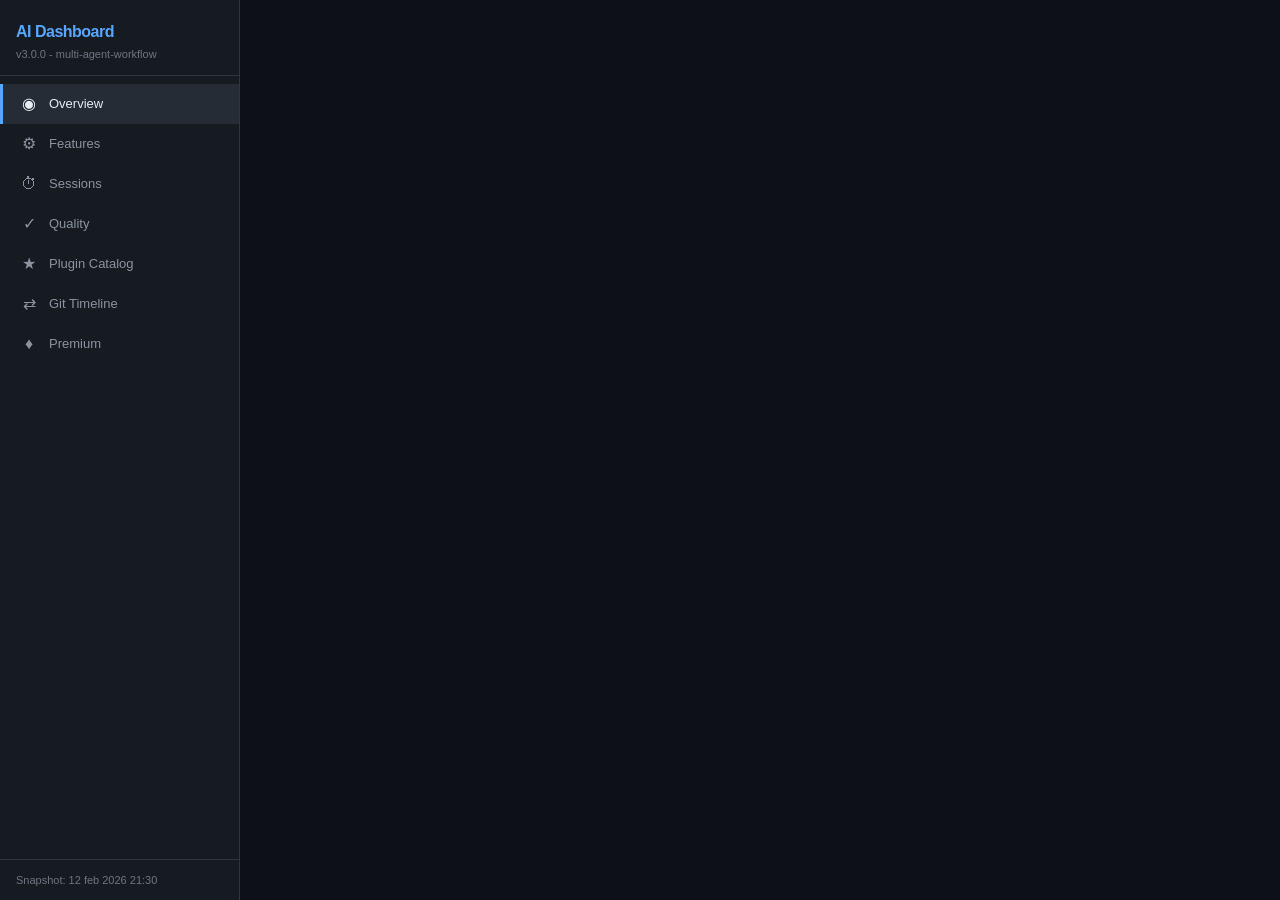
==== commit 30bb541c: "feat: add Premium section to dashboard with all v3.0.0 features Adds a new "Premium" page to the das" ====
--- a/dashboard/_preview_template.html
+++ b/dashboard/_preview_template.html
@@ -111,10 +111,64 @@
 @media(max-width:768px){.sidebar{display:none}.content{margin-left:0;padding:16px}.mg{grid-template-columns:repeat(2,1fr)}.fg{grid-template-columns:1fr}.rdg{grid-template-columns:1fr}.g2{grid-template-columns:1fr}}
 ::-webkit-scrollbar{width:8px;height:8px}::-webkit-scrollbar-track{background:var(--bg0)}::-webkit-scrollbar-thumb{background:var(--bd);border-radius:4px}::-webkit-scrollbar-thumb:hover{background:var(--t3)}
 code{background:var(--bg3);padding:1px 6px;border-radius:3px;font-size:12px;color:var(--yellow)}
+/* Premium */
+.pm-hero{text-align:center;padding:40px 20px 32px;background:linear-gradient(180deg,var(--bg1) 0%,var(--bg0) 100%);border:1px solid var(--bd);border-radius:var(--r);margin-bottom:24px;position:relative;overflow:hidden}
+.pm-hero::before{content:'';position:absolute;top:-50%;left:-50%;width:200%;height:200%;background:radial-gradient(circle at 30% 50%,rgba(88,166,255,.06) 0%,transparent 50%),radial-gradient(circle at 70% 50%,rgba(188,140,255,.06) 0%,transparent 50%);pointer-events:none}
+.pm-badge{display:inline-block;padding:3px 12px;border-radius:16px;font-size:11px;font-weight:600;letter-spacing:.5px;background:rgba(88,166,255,.12);color:var(--blue);border:1px solid rgba(88,166,255,.25);margin-bottom:14px}
+.pm-title{font-size:28px;font-weight:700;letter-spacing:-.5px;margin-bottom:8px;background:linear-gradient(135deg,var(--blue) 0%,var(--purple) 50%,var(--cyan) 100%);-webkit-background-clip:text;-webkit-text-fill-color:transparent;background-clip:text}
+.pm-desc{font-size:14px;color:var(--t2);max-width:560px;margin:0 auto 24px}
+.pm-stats{display:flex;justify-content:center;gap:32px;flex-wrap:wrap}
+.pm-stat-n{font-size:24px;font-weight:700;color:var(--t1)}
+.pm-stat-l{font-size:11px;color:var(--t3);text-transform:uppercase;letter-spacing:.5px}
+.pm-grid{display:grid;grid-template-columns:repeat(auto-fill,minmax(320px,1fr));gap:16px;margin-bottom:24px}
+.pm-card{background:var(--bg2);border:1px solid var(--bd);border-radius:var(--r);padding:20px;transition:all .2s;position:relative;overflow:hidden}
+.pm-card:hover{border-color:var(--blue);transform:translateY(-1px);box-shadow:0 4px 16px rgba(0,0,0,.3)}
+.pm-card::after{content:'';position:absolute;top:0;left:0;right:0;height:2px;background:linear-gradient(90deg,var(--blue),var(--purple),var(--cyan));opacity:0;transition:opacity .2s}
+.pm-card:hover::after{opacity:1}
+.pm-ico{width:36px;height:36px;border-radius:10px;display:flex;align-items:center;justify-content:center;font-size:18px;margin-bottom:12px}
+.pm-card h4{font-size:14px;font-weight:600;margin-bottom:6px}
+.pm-card p{font-size:12px;color:var(--t2);line-height:1.5}
+.pm-ver{display:inline-block;padding:1px 7px;border-radius:8px;font-size:10px;font-weight:600;background:rgba(63,185,80,.12);color:var(--green);margin-top:8px}
+.pm-flow{background:var(--bg2);border:1px solid var(--bd);border-radius:var(--r);padding:24px;text-align:center;margin-bottom:24px}
+.pm-flow-title{font-size:13px;font-weight:600;color:var(--t2);margin-bottom:16px;text-transform:uppercase;letter-spacing:.5px}
+.pm-steps{display:flex;align-items:center;justify-content:center;gap:0;flex-wrap:wrap;padding:8px 0}
+.pm-step{background:var(--bg3);border:1px solid var(--bd);border-radius:var(--rs);padding:10px 16px;text-align:center;min-width:90px}
+.pm-step .sn{font-size:12px;font-weight:600;color:var(--t1)}
+.pm-step .sw{font-size:10px;color:var(--t3)}
+.pm-step.active{border-color:var(--blue);background:rgba(88,166,255,.08)}
+.pm-arrow{color:var(--t3);font-size:16px;padding:0 3px;flex-shrink:0}
+.pm-bcp{display:grid;grid-template-columns:repeat(3,1fr);gap:12px;margin-bottom:16px}
+.pm-bcp-card{background:var(--bg2);border:1px solid var(--bd);border-radius:var(--r);padding:16px;text-align:center}
+.pm-bcp-type{font-size:10px;text-transform:uppercase;letter-spacing:.5px;font-weight:600;margin-bottom:6px}
+.pm-bcp-name{font-size:13px;font-weight:500;color:var(--t1)}
+.pm-bcp-desc{font-size:11px;color:var(--t3);margin-top:4px}
+.pm-bcp-num{font-size:22px;font-weight:700;margin:8px 0 2px}
+.pm-agents{display:grid;grid-template-columns:repeat(auto-fill,minmax(200px,1fr));gap:12px;margin-bottom:24px}
+.pm-ag{background:var(--bg2);border:1px solid var(--bd);border-radius:var(--r);padding:14px}
+.pm-ag-title{font-size:12px;font-weight:600;text-transform:uppercase;letter-spacing:.5px;margin-bottom:8px;display:flex;align-items:center;gap:6px}
+.pm-ag-count{font-size:10px;padding:1px 6px;border-radius:8px;font-weight:600}
+.pm-ag-item{font-size:11px;color:var(--t2);padding:3px 0;display:flex;align-items:center;gap:6px}
+.pm-ag-dot{width:5px;height:5px;border-radius:50%;flex-shrink:0}
+.pm-cmp table{width:100%;border-collapse:collapse;font-size:12px}
+.pm-cmp th,.pm-cmp td{padding:10px 14px;text-align:left;border-bottom:1px solid var(--bd2)}
+.pm-cmp th{background:var(--bg1);color:var(--t2);font-size:10px;text-transform:uppercase;letter-spacing:.5px;font-weight:600}
+.pm-cmp .c-no{color:var(--red)}.pm-cmp .c-yes{color:var(--green)}
+.pm-cmp tr:hover td{background:var(--bg3)}
+.pm-meth{display:grid;grid-template-columns:repeat(auto-fill,minmax(240px,1fr));gap:10px;margin-bottom:24px}
+.pm-meth-card{background:var(--bg2);border:1px solid var(--bd);border-radius:var(--r);padding:14px}
+.pm-meth-card h4{font-size:13px;font-weight:600;margin-bottom:4px}
+.pm-meth-card p{font-size:11px;color:var(--t2)}
+.pm-compound{background:var(--bg2);border:1px solid var(--bd);border-radius:var(--r);padding:20px;margin-bottom:24px}
+.pm-compound-title{font-size:14px;font-weight:600;margin-bottom:16px}
+.pm-compound-bar{margin-bottom:12px}
+.pm-compound-bar .lbl{font-size:12px;font-weight:500;color:var(--t1);margin-bottom:4px}
+.pm-compound-bar .bar{height:8px;background:var(--bg0);border-radius:4px;overflow:hidden}
+.pm-compound-bar .fill{height:100%;border-radius:4px}
+.pm-compound-bar .sub{font-size:10px;color:var(--t3);margin-top:2px}
+@media(max-width:768px){.pm-grid{grid-template-columns:1fr}.pm-bcp{grid-template-columns:1fr}.pm-agents{grid-template-columns:1fr 1fr}.pm-meth{grid-template-columns:1fr}}
 /* Diff viewer */
 .cm-row{border:1px solid var(--bd);border-radius:var(--r);margin-bottom:12px;background:var(--bg2);overflow:hidden;transition:.2s}
 .cm-row:hover{border-color:var(--blue)}
-.cm-row.kb-active{outline:2px solid var(--blue);outline-offset:-2px}
 .cm-hdr{padding:12px 16px;cursor:pointer;display:flex;align-items:center;gap:12px;user-select:none}
 .cm-hdr:hover{background:var(--bg3)}
 .cm-arr{color:var(--t3);font-size:12px;transition:transform .2s;flex-shrink:0}
@@ -135,13 +189,12 @@
 .fl-st-D{background:rgba(248,81,73,.2);color:var(--red)}
 .fl-st-R{background:rgba(188,140,255,.2);color:var(--purple)}
 .fl-path{flex:1;min-width:0;overflow:hidden;text-overflow:ellipsis;white-space:nowrap;color:var(--t1)}
-.fl-icon{flex-shrink:0;font-size:14px;width:18px;text-align:center}
 .fl-chg{display:flex;gap:4px;font-size:11px;flex-shrink:0}
 .fl-chg-i{color:var(--green)}.fl-chg-d{color:var(--red)}
 .fl-bar{display:flex;gap:1px;align-items:center;margin-left:4px}
 .fl-bar span{width:6px;height:6px;border-radius:1px}
 .fl-bar .bi{background:var(--green)}.fl-bar .bd{background:var(--red)}.fl-bar .be{background:var(--bg0)}
-.diff-toggle{padding:8px 16px;border-top:1px solid var(--bd2);cursor:pointer;font-size:12px;color:var(--blue);font-weight:500;user-select:none;display:flex;align-items:center;justify-content:space-between}
+.diff-toggle{padding:8px 16px;border-top:1px solid var(--bd2);cursor:pointer;font-size:12px;color:var(--blue);font-weight:500;user-select:none}
 .diff-toggle:hover{background:var(--bg3)}
 .diff-wrap{display:none;max-height:600px;overflow:auto;background:var(--bg0)}
 .diff-wrap.open{display:block}
@@ -153,64 +206,6 @@
 .d-del{background:rgba(248,81,73,.1)}.d-del .diff-no{background:rgba(248,81,73,.06);color:var(--red)}
 .d-hunk{background:rgba(88,166,255,.08);color:var(--blue);font-style:italic}.d-hunk .diff-no{background:rgba(88,166,255,.04)}
 .d-file{background:var(--bg1);color:var(--t2);font-weight:600}
-/* Feature 1: Filters */
-.fbar{background:var(--bg2);border:1px solid var(--bd);border-radius:var(--r);padding:16px;margin-bottom:20px}
-.frow{display:flex;gap:12px;flex-wrap:wrap;align-items:center}
-.frow+.frow{margin-top:10px}
-.finput{background:var(--bg1);border:1px solid var(--bd);border-radius:var(--rs);color:var(--t1);padding:7px 12px;font-size:13px;outline:none;min-width:180px;flex:1}
-.finput:focus{border-color:var(--blue)}
-.fsel{background:var(--bg1);border:1px solid var(--bd);border-radius:var(--rs);color:var(--t1);padding:7px 12px;font-size:13px;min-width:140px;outline:none}
-.fsel:focus{border-color:var(--blue)}
-.fbg{display:flex;gap:0;border:1px solid var(--bd);border-radius:var(--rs);overflow:hidden}
-.fbtn{background:var(--bg3);border:none;color:var(--t2);padding:6px 14px;font-size:12px;cursor:pointer;border-right:1px solid var(--bd);transition:.15s}
-.fbtn:last-child{border-right:none}
-.fbtn:hover{background:var(--bg2);color:var(--t1)}
-.fbtn.act{background:var(--blue);color:#fff}
-.fclr{background:transparent;border:1px solid var(--bd);color:var(--red);padding:6px 14px;border-radius:var(--rs);font-size:12px;cursor:pointer}
-.fclr:hover{background:rgba(248,81,73,.1)}
-.fcnt{font-size:12px;color:var(--t3);margin-left:auto;white-space:nowrap}
-.fchk{display:flex;align-items:center;gap:6px;font-size:12px;color:var(--t2);cursor:pointer;white-space:nowrap}
-.fchk input{accent-color:var(--blue)}
-/* Feature 2: Stats */
-.stats-section{margin-bottom:20px}
-.stats-toggle{display:flex;align-items:center;gap:8px;cursor:pointer;font-size:14px;font-weight:600;color:var(--t1);margin-bottom:12px;user-select:none}
-.stats-toggle:hover{color:var(--blue)}
-.stats-body{display:none}
-.stats-body.open{display:block}
-.stat-card{background:var(--bg2);border:1px solid var(--bd);border-radius:var(--r);padding:16px}
-.stat-title{font-size:12px;color:var(--t2);text-transform:uppercase;letter-spacing:.5px;margin-bottom:12px;font-weight:600}
-.stat-title span{color:var(--t3);font-weight:400;text-transform:none}
-/* Feature 3: Side-by-side */
-.diff-mode{display:flex;gap:0;border:1px solid var(--bd);border-radius:var(--rs);overflow:hidden}
-.dm-btn{background:var(--bg2);border:none;color:var(--t2);padding:4px 12px;font-size:11px;cursor:pointer;border-right:1px solid var(--bd)}
-.dm-btn:last-child{border-right:none}
-.dm-btn.act{background:var(--blue);color:#fff}
-.dm-btn:hover:not(.act){background:var(--bg3)}
-.sbs{font-family:'SFMono-Regular',Consolas,'Liberation Mono',Menlo,monospace;font-size:12px;line-height:1.6}
-.sbs-r{display:flex;min-width:fit-content}
-.sbs-c{flex:1;display:flex;min-width:0}
-.sbs-c+.sbs-c{border-left:2px solid var(--bd)}
-.sbs-n{width:36px;text-align:right;padding:0 6px;color:var(--t3);user-select:none;flex-shrink:0}
-.sbs-t{padding:0 8px;white-space:pre;flex:1;min-width:0;overflow-x:auto}
-.sbs-del{background:rgba(248,81,73,.1)}.sbs-del .sbs-n{color:var(--red)}
-.sbs-add{background:rgba(63,185,80,.1)}.sbs-add .sbs-n{color:var(--green)}
-.sbs-emp{background:var(--bg1);opacity:.4}
-.sbs-hdr{background:var(--bg1);color:var(--t2);font-weight:600;padding:4px 12px;border-bottom:1px solid var(--bd2)}
-.sbs-hk{background:rgba(88,166,255,.08);color:var(--blue);font-style:italic;padding:4px 12px;border-bottom:1px solid var(--bd2)}
-/* Feature 4: UX */
-.commit-badge{display:inline-block;padding:1px 8px;border-radius:10px;font-size:10px;font-weight:600;text-transform:uppercase;margin-left:8px;letter-spacing:.3px;vertical-align:middle}
-.cb-feat{background:rgba(63,185,80,.15);color:var(--green)}
-.cb-fix{background:rgba(248,81,73,.15);color:var(--red)}
-.cb-refactor{background:rgba(188,140,255,.15);color:var(--purple)}
-.cb-docs{background:rgba(210,153,34,.15);color:var(--yellow)}
-.cb-chore{background:rgba(139,148,158,.15);color:var(--t3)}
-.cb-cleanup{background:rgba(219,109,40,.15);color:var(--orange)}
-.toast{position:fixed;bottom:20px;right:20px;background:var(--bg2);border:1px solid var(--blue);color:var(--t1);padding:12px 20px;border-radius:var(--r);font-size:13px;opacity:0;transform:translateY(20px);transition:.3s;z-index:1000;box-shadow:0 4px 12px rgba(0,0,0,.3);pointer-events:none}
-.toast.show{opacity:1;transform:translateY(0)}
-.git-toolbar{display:flex;gap:8px;align-items:center;margin-bottom:16px;flex-wrap:wrap}
-.gt-btn{background:var(--bg3);border:1px solid var(--bd);color:var(--t2);padding:6px 14px;border-radius:var(--rs);font-size:12px;cursor:pointer;transition:.15s}
-.gt-btn:hover{background:var(--bg2);color:var(--t1);border-color:var(--blue)}
-.gt-hint{font-size:11px;color:var(--t3);margin-left:auto}
 </style>
 </head>
 <body>
@@ -227,385 +222,517 @@
 <li><a class="nav-link" data-page="quality" onclick="go('quality')"><span class="ni">&#10003;</span> Quality</a></li>
 <li><a class="nav-link" data-page="plugin" onclick="go('plugin')"><span class="ni">&#9733;</span> Plugin Catalog</a></li>
 <li><a class="nav-link" data-page="git" onclick="go('git')"><span class="ni">&#8644;</span> Git Timeline</a></li>
+<li><a class="nav-link" data-page="premium" onclick="go('premium')"><span class="ni">&#9830;</span> Premium</a></li>
 </ul>
-<div class="sidebar-footer">Snapshot: 13 feb 2026</div>
+<div class="sidebar-footer">Snapshot: 12 feb 2026 21:30</div>
 </nav>
 <main class="content" id="content"></main>
 </div>
 
+<!-- Data stored safely as non-executable JSON -->
 <script type="application/json" id="dashboard-data">__DASHBOARD_DATA__</script>
 
 <script>
-var D=JSON.parse(document.getElementById('dashboard-data').textContent);
-
-/* ── Globals ── */
-var currentPage='overview';
-var gitFilters={search:'',searchDiffs:false,author:'',type:'',range:'all',filePath:''};
-var diffMode=localStorage.getItem('diff-mode')||'unified';
-var kbIdx=-1;
-var statsOpen=true;
-
-/* ── Navigation ── */
-function go(page,arg){
-  currentPage=page;
-  document.querySelectorAll('.nav-link').forEach(function(l){
+// Parse data from the safe JSON block
+var D = JSON.parse(document.getElementById('dashboard-data').textContent);
+
+function go(page, arg) {
+  document.querySelectorAll('.nav-link').forEach(function(l) {
     l.classList.remove('active');
-    if(l.dataset.page===page||(page==='feature-detail'&&l.dataset.page==='features'))l.classList.add('active');
+    if (l.dataset.page === page || (page === 'feature-detail' && l.dataset.page === 'features')) l.classList.add('active');
   });
-  kbIdx=-1;
-  var c=document.getElementById('content');
-  try{
-    if(page==='overview')renderOverview(c);
-    else if(page==='features')renderFeatures(c);
-    else if(page==='feature-detail')renderFeatureDetail(c,arg);
-    else if(page==='sessions')renderSessions(c);
-    else if(page==='quality')renderQuality(c);
-    else if(page==='plugin')renderPlugin(c);
-    else if(page==='git')renderGit(c);
-  }catch(e){c.innerHTML='<div style="padding:40px;color:var(--red)"><h3>Error: '+page+'</h3><pre>'+e.message+'\n'+e.stack+'</pre></div>';}
-  if(page==='git'&&arg)window.location.hash='git/commit/'+arg;
-}
-
-/* ── Helpers ── */
-function statusClass(s){if(!s)return'pending';var u=s.toUpperCase();if(u==='COMPLETED'||u==='APPROVED')return'completed';if(u==='IN_PROGRESS')return'progress';if(u==='BLOCKED')return'blocked';if(u.indexOf('WAITING')>=0||u==='READY_FOR_REVIEW')return'waiting';return'pending';}
-function progressColor(p){return p>=80?'green':p>=40?'blue':p>0?'yellow':'blue';}
-function segClass(s){if(!s)return'rs-p';var u=s.toUpperCase();if(u==='COMPLETED'||u==='APPROVED')return'rs-c';if(u==='IN_PROGRESS')return'rs-i';if(u==='BLOCKED')return'rs-b';return'rs-p';}
-function fmtDate(d){if(!d)return'';try{return new Date(d).toLocaleDateString('es-ES',{day:'2-digit',month:'short',year:'numeric'});}catch(e){return d;}}
-function fmtDateFull(d){if(!d)return'';try{return new Date(d).toLocaleDateString('es-ES',{day:'2-digit',month:'short',year:'numeric',hour:'2-digit',minute:'2-digit'});}catch(e){return d;}}
-function fmtDur(s){if(!s)return'-';if(s<60)return s+'s';var m=Math.floor(s/60),r=s%60;if(m<60)return m+'m '+r+'s';return Math.floor(m/60)+'h '+(m%60)+'m';}
-function fmtTok(n){if(!n)return'0';if(n>=1e6)return(n/1e6).toFixed(1)+'M';if(n>=1e3)return(n/1e3).toFixed(1)+'K';return n.toString();}
-function esc(t){if(!t)return'';var d=document.createElement('div');d.textContent=String(t);return d.innerHTML;}
-var circ=2*Math.PI*22;
-
-function inferType(msg){
-  var m=(msg||'').toLowerCase();
-  if(m.indexOf('feat')===0||m.indexOf('add')===0)return'feat';
-  if(m.indexOf('fix')===0)return'fix';
-  if(m.indexOf('refactor')===0)return'refactor';
-  if(m.indexOf('doc')===0)return'docs';
-  if(m.indexOf('chore')===0)return'chore';
-  if(m.indexOf('clean')===0)return'cleanup';
-  return'';
-}
-function typeColor(t){return t==='feat'?'var(--green)':t==='fix'?'var(--red)':t==='refactor'?'var(--purple)':t==='docs'?'var(--yellow)':t==='chore'?'var(--t3)':t==='cleanup'?'var(--orange)':'var(--blue)';}
-function typeBadge(t){return t?'<span class="commit-badge cb-'+t+'">'+t+'</span>':'';}
-function fileIcon(p){var ext=(p||'').split('.').pop().toLowerCase();var m={py:'&#x1F40D;',js:'&#x1F4DC;',ts:'&#x1F4D8;',html:'&#x1F310;',css:'&#x1F3A8;',md:'&#x1F4DD;',json:'&#x1F4CB;',yml:'&#x2699;',yaml:'&#x2699;',sh:'&#x26A1;',toml:'&#x2699;'};return m[ext]||'&#x1F4C4;';}
-
-/* ── Toast ── */
-function showToast(msg){var t=document.createElement('div');t.className='toast';t.textContent=msg;document.body.appendChild(t);setTimeout(function(){t.classList.add('show');},10);setTimeout(function(){t.classList.remove('show');setTimeout(function(){if(t.parentNode)t.parentNode.removeChild(t);},300);},2000);}
-function copyHash(h){if(navigator.clipboard){navigator.clipboard.writeText(h).then(function(){showToast('Copied: '+h);});}else{showToast('Hash: '+h);}}
-
-/* ── Overview ── */
-function renderOverview(c){
-  var o=D.overview,p=o.project,fs=o.features_summary,ps=o.plugin_stats;
-  c.innerHTML=
-    '<div class="ph"><h2>'+esc(p.name)+' Dashboard</h2><p>'+esc(p.description)+'</p></div>'+
-    '<div class="mg">'+
-      '<div class="mc"><div class="ml">Total Features</div><div class="mv" style="color:var(--blue)">'+fs.total+'</div><div class="ms">Plugin v'+esc(p.plugin_version)+'</div></div>'+
-      '<div class="mc"><div class="ml">Completed</div><div class="mv" style="color:var(--green)">'+fs.completed+'</div><div class="ms">of '+fs.total+' features</div></div>'+
-      '<div class="mc"><div class="ml">In Progress</div><div class="mv" style="color:var(--yellow)">'+fs.in_progress+'</div><div class="ms">'+fs.blocked+' blocked</div></div>'+
-      '<div class="mc"><div class="ml">Overall Progress</div><div class="mv" style="color:var(--purple)">'+fs.overall_progress_pct+'%</div><div class="ms">across all features</div></div>'+
-      '<div class="mc"><div class="ml">Agents</div><div class="mv" style="color:var(--blue)">'+ps.agents+'</div><div class="ms">specialized agents</div></div>'+
-      '<div class="mc"><div class="ml">Skills + Commands</div><div class="mv" style="color:var(--green)">'+(ps.skills+ps.commands)+'</div><div class="ms">'+ps.skills+' skills, '+ps.commands+' commands</div></div>'+
-    '</div>'+
-    '<div class="fg">'+o.features.map(featureCard).join('')+'</div>'+
-    '<div class="g2">'+
-      '<div class="card"><div class="ch"><h3>Recent Commits</h3></div><div class="cb">'+
-        o.recent_commits.map(function(cm){return'<div style="padding:8px 0;border-bottom:1px solid var(--bd2);font-size:13px"><code>'+esc(cm.short_hash)+'</code> '+esc(cm.message).substring(0,55)+(cm.message.length>55?'...':'')+'<div style="font-size:11px;color:var(--t3);margin-top:2px">'+esc(cm.author)+' - '+fmtDate(cm.date)+'</div></div>';}).join('')+
-      '</div></div>'+
-      '<div class="card"><div class="ch"><h3>Recent Sessions</h3></div><div class="cb">'+
-        o.recent_sessions.slice(0,5).map(function(s){return'<div style="padding:8px 0;border-bottom:1px solid var(--bd2);font-size:13px"><span style="color:var(--blue);font-weight:500">'+esc(s.slug||s.session_id.substring(0,8))+'</span> <span style="color:var(--t2)">'+s.message_count+' msgs</span><div style="font-size:11px;color:var(--t3);margin-top:2px">'+esc(s.model||'?')+' - '+fmtDate(s.started_at)+'</div></div>';}).join('')+
-      '</div></div>'+
+  var c = document.getElementById('content');
+  try {
+    if (page === 'overview') renderOverview(c);
+    else if (page === 'features') renderFeatures(c);
+    else if (page === 'feature-detail') renderFeatureDetail(c, arg);
+    else if (page === 'sessions') renderSessions(c);
+    else if (page === 'quality') renderQuality(c);
+    else if (page === 'plugin') renderPlugin(c);
+    else if (page === 'git') renderGit(c);
+    else if (page === 'premium') renderPremium(c);
+  } catch(e) {
+    c.innerHTML = '<div style="padding:40px;color:var(--red)"><h3>Error rendering ' + page + '</h3><pre>' + e.message + '\n' + e.stack + '</pre></div>';
+  }
+}
+
+function statusClass(s) {
+  if (!s) return 'pending';
+  var u = s.toUpperCase();
+  if (u === 'COMPLETED' || u === 'APPROVED') return 'completed';
+  if (u === 'IN_PROGRESS') return 'progress';
+  if (u === 'BLOCKED') return 'blocked';
+  if (u.indexOf('WAITING') >= 0 || u === 'READY_FOR_REVIEW') return 'waiting';
+  return 'pending';
+}
+
+function progressColor(p) {
+  return p >= 80 ? 'green' : p >= 40 ? 'blue' : p > 0 ? 'yellow' : 'blue';
+}
+
+function segClass(s) {
+  if (!s) return 'rs-p';
+  var u = s.toUpperCase();
+  if (u === 'COMPLETED' || u === 'APPROVED') return 'rs-c';
+  if (u === 'IN_PROGRESS') return 'rs-i';
+  if (u === 'BLOCKED') return 'rs-b';
+  return 'rs-p';
+}
+
+function fmtDate(d) {
+  if (!d) return '';
+  try { return new Date(d).toLocaleDateString('es-ES', {day:'2-digit', month:'short', year:'numeric'}); } catch(e) { return d; }
+}
+
+function fmtDateFull(d) {
+  if (!d) return '';
+  try { return new Date(d).toLocaleDateString('es-ES', {day:'2-digit', month:'short', year:'numeric', hour:'2-digit', minute:'2-digit'}); } catch(e) { return d; }
+}
+
+function fmtDur(s) {
+  if (!s) return '-';
+  if (s < 60) return s + 's';
+  var m = Math.floor(s / 60), r = s % 60;
+  if (m < 60) return m + 'm ' + r + 's';
+  return Math.floor(m / 60) + 'h ' + (m % 60) + 'm';
+}
+
+function fmtTok(n) {
+  if (!n) return '0';
+  if (n >= 1e6) return (n / 1e6).toFixed(1) + 'M';
+  if (n >= 1e3) return (n / 1e3).toFixed(1) + 'K';
+  return n.toString();
+}
+
+function esc(t) {
+  if (!t) return '';
+  var d = document.createElement('div');
+  d.textContent = String(t);
+  return d.innerHTML;
+}
+
+var circ = 2 * Math.PI * 22;
+
+function renderOverview(c) {
+  var o = D.overview, p = o.project, fs = o.features_summary, ps = o.plugin_stats;
+  c.innerHTML =
+    '<div class="ph"><h2>' + esc(p.name) + ' Dashboard</h2><p>' + esc(p.description) + '</p></div>' +
+    '<div class="mg">' +
+      '<div class="mc"><div class="ml">Total Features</div><div class="mv" style="color:var(--blue)">' + fs.total + '</div><div class="ms">Plugin v' + esc(p.plugin_version) + '</div></div>' +
+      '<div class="mc"><div class="ml">Completed</div><div class="mv" style="color:var(--green)">' + fs.completed + '</div><div class="ms">of ' + fs.total + ' features</div></div>' +
+      '<div class="mc"><div class="ml">In Progress</div><div class="mv" style="color:var(--yellow)">' + fs.in_progress + '</div><div class="ms">' + fs.blocked + ' blocked</div></div>' +
+      '<div class="mc"><div class="ml">Overall Progress</div><div class="mv" style="color:var(--purple)">' + fs.overall_progress_pct + '%</div><div class="ms">across all features</div></div>' +
+      '<div class="mc"><div class="ml">Agents</div><div class="mv" style="color:var(--blue)">' + ps.agents + '</div><div class="ms">specialized agents</div></div>' +
+      '<div class="mc"><div class="ml">Skills + Commands</div><div class="mv" style="color:var(--green)">' + (ps.skills + ps.commands) + '</div><div class="ms">' + ps.skills + ' skills, ' + ps.commands + ' commands</div></div>' +
+    '</div>' +
+    '<div class="fg">' + o.features.map(featureCard).join('') + '</div>' +
+    '<div class="g2">' +
+      '<div class="card"><div class="ch"><h3>Recent Commits</h3></div><div class="cb">' +
+        o.recent_commits.map(function(cm) {
+          return '<div style="padding:8px 0;border-bottom:1px solid var(--bd2);font-size:13px"><code>' + esc(cm.short_hash) + '</code> ' + esc(cm.message).substring(0, 55) + (cm.message.length > 55 ? '...' : '') + '<div style="font-size:11px;color:var(--t3);margin-top:2px">' + esc(cm.author) + ' - ' + fmtDate(cm.date) + '</div></div>';
+        }).join('') +
+      '</div></div>' +
+      '<div class="card"><div class="ch"><h3>Recent Sessions</h3></div><div class="cb">' +
+        o.recent_sessions.slice(0, 5).map(function(s) {
+          return '<div style="padding:8px 0;border-bottom:1px solid var(--bd2);font-size:13px"><span style="color:var(--blue);font-weight:500">' + esc(s.slug || s.session_id.substring(0, 8)) + '</span> <span style="color:var(--t2)">' + s.message_count + ' msgs</span><div style="font-size:11px;color:var(--t3);margin-top:2px">' + esc(s.model || '?') + ' - ' + fmtDate(s.started_at) + '</div></div>';
+        }).join('') +
+      '</div></div>' +
     '</div>';
 }
 
-function featureCard(f){
-  var r=f.roles||{},roles=['planner','backend','frontend','qa'];
-  return'<div class="fc" onclick="go(\'feature-detail\',\''+esc(f.id)+'\')">'+'<div class="fch"><div><div class="fn">'+esc(f.name||f.id)+'</div><div class="fw">'+esc(f.workflow||'default')+'</div></div><span class="badge b-'+statusClass(f.overall_status)+'">'+esc(f.overall_status)+'</span></div>'+'<div class="pbc"><div class="pl"><span class="pln">Overall</span><span class="plv">'+f.overall_progress_pct+'%</span></div><div class="pb"><div class="pf pf-'+progressColor(f.overall_progress_pct)+'" style="width:'+f.overall_progress_pct+'%"></div></div></div>'+'<div class="rg">'+roles.map(function(k){var rl=r[k];return'<div class="rs '+(rl?segClass(rl.status):'rs-p')+'" title="'+k+': '+(rl?rl.status+' ('+rl.progress_pct+'%)':'N/A')+'"></div>';}).join('')+'</div>'+'<div style="display:flex;gap:16px;margin-top:12px;font-size:11px;color:var(--t3)">'+roles.map(function(k){var rl=r[k];return'<span>'+k.charAt(0).toUpperCase()+k.slice(1)+': '+(rl?rl.progress_pct+'%':'-')+'</span>';}).join('')+'</div>'+'</div>';
-}
-
-function renderFeatures(c){c.innerHTML='<div class="ph"><h2>Features</h2><p>'+D.overview.features.length+' features tracked</p></div><div class="fg">'+D.overview.features.map(featureCard).join('')+'</div>';}
-
-function renderFeatureDetail(c,fid){
-  var f=D.features_detail[fid];if(!f){c.innerHTML='<div style="text-align:center;padding:48px;color:var(--t2)">Feature not found</div>';return;}
-  var tasks=D.tasks[fid]||[],roles=f.roles||{},rk=['planner','backend','frontend','qa'];
-  var html='<a class="bk" onclick="go(\'features\')">&larr; Back to Features</a>'+'<div class="fdh"><div><div class="fdt">'+esc(f.name||f.id)+'</div><div class="fm"><span>Workflow: <strong>'+esc(f.workflow)+'</strong></span><span>Created: <strong>'+(f.created||'-')+'</strong></span><span>Updated: <strong>'+(f.last_updated||'-')+'</strong></span></div></div>'+'<div style="text-align:right"><span class="badge b-'+statusClass(f.overall_status)+'" style="font-size:13px;padding:4px 14px">'+esc(f.overall_status)+'</span><div style="font-size:24px;font-weight:700;margin-top:8px;color:var(--blue)">'+f.overall_progress_pct+'%</div></div></div>';
-  html+='<div class="card" style="margin-bottom:24px"><div class="cb">'+rk.map(function(k){var r=roles[k];if(!r)return'';return'<div class="pbc"><div class="pl"><span class="pln" style="text-transform:capitalize">'+k+'</span><span class="plv">'+r.progress_pct+'% ('+r.checkpoints_done+'/'+r.checkpoints_total+')</span></div><div class="pb"><div class="pf pf-'+progressColor(r.progress_pct)+'" style="width:'+r.progress_pct+'%"></div></div></div>';}).join('')+'</div></div>';
-  html+='<h3 style="margin-bottom:16px;font-size:16px">Role Progress</h3><div class="rdg">'+rk.map(function(k){var r=roles[k];if(!r)return'';var off=circ-(r.progress_pct/100)*circ,col=r.status==='COMPLETED'?'var(--green)':r.status==='BLOCKED'?'var(--red)':'var(--blue)';return'<div class="rc"><div class="rch"><div><div class="rt">'+esc(r.role)+'</div><span class="badge b-'+statusClass(r.status)+'" style="margin-top:4px">'+esc(r.status)+'</span></div><div class="cp"><svg viewBox="0 0 48 48"><circle class="trk" cx="24" cy="24" r="22"/><circle class="fl" cx="24" cy="24" r="22" stroke="'+col+'" stroke-dasharray="'+circ+'" stroke-dashoffset="'+off+'"/></svg><div class="vl">'+Math.round(r.progress_pct)+'%</div></div></div>'+(r.current_task?'<div style="font-size:12px;color:var(--yellow);margin-bottom:8px">Current: '+esc(r.current_task)+'</div>':'')+(r.depends_on&&r.depends_on.length?'<div style="font-size:11px;color:var(--t3);margin-bottom:8px">Depends on: '+r.depends_on.join(', ')+'</div>':'')+(r.notes&&r.notes.length?'<div style="font-size:12px;color:var(--t2);margin-bottom:8px">'+r.notes.map(function(n){return'<div style="margin-bottom:2px">- '+esc(n)+'</div>';}).join('')+'</div>':'')+(r.completed_tasks&&r.completed_tasks.length?'<div style="font-size:11px;color:var(--t3);margin-top:8px">'+r.completed_tasks.length+' tasks completed</div>':'')+(r.blockers&&r.blockers.length?'<div style="font-size:12px;color:var(--red);margin-top:8px">Blockers: '+r.blockers.join('; ')+'</div>':'')+'</div>';}).join('')+'</div>';
-  if(f.phases&&f.phases.length){html+='<div class="card"><div class="ch"><h3>Phase Progress</h3></div><div class="cb"><div class="pr">'+f.phases.map(function(p){var cls=p.status.toUpperCase().indexOf('COMPLETED')>=0?'pc-c':p.status.toUpperCase().indexOf('PROGRESS')>=0?'pc-i':'pc-p';return'<div class="pc '+cls+'">'+esc(p.name)+' ('+p.progress_pct+'%)</div>';}).join('')+'</div><table><thead><tr><th>Phase</th><th>Status</th><th>Progress</th></tr></thead><tbody>'+f.phases.map(function(p){return'<tr><td>'+esc(p.name)+'</td><td><span class="badge b-'+statusClass(p.status)+'">'+esc(p.status)+'</span></td><td>'+p.progress_pct+'%</td></tr>';}).join('')+'</tbody></table></div></div>';}
-  if(tasks.length){var done=tasks.filter(function(t){return t.done;}).length;html+='<div class="card"><div class="ch"><h3>Tasks ('+done+'/'+tasks.length+' done)</h3></div><div class="cb"><table><thead><tr><th>ID</th><th>Title</th><th>Status</th><th>Priority</th></tr></thead><tbody>'+tasks.map(function(t){return'<tr><td><code>'+esc(t.id)+'</code></td><td>'+esc(t.title)+'</td><td>'+(t.done?'<span class="badge b-completed">Done</span>':'<span class="badge b-pending">Pending</span>')+'</td><td>'+(t.priority||'-')+'</td></tr>';}).join('')+'</tbody></table></div></div>';}
-  if(f.decisions&&f.decisions.length){html+='<div class="card"><div class="ch"><h3>Decisions</h3></div><div class="cb"><table><thead><tr><th>Date</th><th>Decision</th><th>Rationale</th></tr></thead><tbody>'+f.decisions.map(function(d){return'<tr><td style="white-space:nowrap;color:var(--t3)">'+esc(d.date)+'</td><td>'+esc(d.decision)+'</td><td style="color:var(--t2)">'+esc(d.rationale)+'</td></tr>';}).join('')+'</tbody></table></div></div>';}
-  if(f.artifacts&&f.artifacts.length){html+='<div class="card"><div class="ch"><h3>Artifacts ('+f.artifacts.length+')</h3></div><div class="cb"><ul class="al">'+f.artifacts.map(function(a){return'<li class="ai">'+esc(a)+'</li>';}).join('')+'</ul></div></div>';}
-  c.innerHTML=html;
-}
-
-function renderSessions(c){
-  var sessions=D.sessions,totalMsg=sessions.reduce(function(s,x){return s+x.message_count;},0),totalIn=sessions.reduce(function(s,x){return s+(x.total_input_tokens||0);},0),totalOut=sessions.reduce(function(s,x){return s+(x.total_output_tokens||0);},0);
-  c.innerHTML='<div class="ph"><h2>Sessions</h2><p>'+sessions.length+' sessions tracked</p></div><div class="mg"><div class="mc"><div class="ml">Total Sessions</div><div class="mv" style="color:var(--blue)">'+sessions.length+'</div></div><div class="mc"><div class="ml">Total Messages</div><div class="mv" style="color:var(--green)">'+totalMsg.toLocaleString()+'</div></div><div class="mc"><div class="ml">Input Tokens</div><div class="mv" style="color:var(--yellow)">'+fmtTok(totalIn)+'</div></div><div class="mc"><div class="ml">Output Tokens</div><div class="mv" style="color:var(--purple)">'+fmtTok(totalOut)+'</div></div></div>'+
-    sessions.map(function(s){var maxTc=s.tool_calls.length?Math.max.apply(null,s.tool_calls.map(function(t){return t.count;})):1;return'<div class="sc"><div class="sh"><div><div class="ss">'+esc(s.slug||s.session_id.substring(0,12))+'</div><div style="font-size:11px;color:var(--t3);margin-top:2px">ID: '+s.session_id.substring(0,8)+'...</div></div><div class="sd">'+fmtDateFull(s.started_at)+'</div></div><div class="st"><div><strong>'+s.message_count+'</strong> messages</div><div><strong>'+s.user_message_count+'</strong> user</div><div><strong>'+s.assistant_message_count+'</strong> assistant</div><div><strong>'+fmtDur(s.duration_seconds)+'</strong> duration</div>'+(s.model?'<div><strong>'+esc(s.model)+'</strong></div>':'')+(s.git_branch?'<div>Branch: <strong>'+esc(s.git_branch)+'</strong></div>':'')+(s.permission_mode?'<div>Mode: <strong>'+esc(s.permission_mode)+'</strong></div>':'')+'</div>'+(s.total_input_tokens||s.total_output_tokens?'<div style="margin-top:8px;font-size:12px;color:var(--t3)">Tokens: '+fmtTok(s.total_input_tokens)+' in / '+fmtTok(s.total_output_tokens)+' out</div>':'')+(s.tool_calls.length?'<div style="display:flex;flex-direction:column;gap:6px;margin-top:12px">'+s.tool_calls.slice(0,8).map(function(tc){return'<div class="tbr"><div class="tbn">'+esc(tc.tool)+'</div><div class="tbt"><div class="tbf" style="width:'+(tc.count/maxTc*100)+'%"></div></div><div class="tbc">'+tc.count+'</div></div>';}).join('')+'</div>':'')+'</div>';}).join('');
-}
-
-function renderQuality(c){
-  var features=D.quality.features;
-  c.innerHTML='<div class="ph"><h2>Quality Metrics</h2><p>Code quality and coverage across all features</p></div>'+features.map(function(f){var roles=f.roles||{},rk=Object.keys(roles);return'<div class="card"><div class="ch"><h3>'+esc(f.feature_name||f.feature_id)+'</h3></div><div class="cb"><table><thead><tr><th>Role</th><th>Completion</th><th>Coverage</th><th>Blockers</th></tr></thead><tbody>'+rk.map(function(k){var r=roles[k];return'<tr><td style="text-transform:capitalize;font-weight:500">'+k+'</td><td><div class="pb" style="width:120px;display:inline-block;vertical-align:middle"><div class="pf pf-'+progressColor(r.completed_pct)+'" style="width:'+r.completed_pct+'%"></div></div> <span style="margin-left:8px;font-size:12px">'+r.completed_pct+'%</span></td><td>'+(r.coverage_lines&&r.coverage_lines!=='-%'?esc(r.coverage_lines):'<span style="color:var(--t3)">-</span>')+'</td><td>'+(r.blockers&&r.blockers.length?'<span style="color:var(--red)">'+r.blockers.length+'</span>':'<span style="color:var(--green)">0</span>')+'</td></tr>';}).join('')+'</tbody></table></div></div>';}).join('');
-}
-
-function renderPlugin(c){
-  var agents=D.agents,skills=D.skills,commands=D.commands,info=D.plugin_info;
-  c.innerHTML='<div class="ph"><h2>Plugin Catalog</h2><p>'+esc(info.name)+' v'+esc(info.version)+' - '+agents.length+' agents, '+skills.length+' skills, '+commands.length+' commands</p></div><div class="ct"><button class="ctb active" onclick="showTab(this,\'agents\')">Agents ('+agents.length+')</button><button class="ctb" onclick="showTab(this,\'skills\')">Skills ('+skills.length+')</button><button class="ctb" onclick="showTab(this,\'commands\')">Commands ('+commands.length+')</button></div><div id="tab-content">'+agG()+'</div>';
-  window.showTab=function(btn,tab){document.querySelectorAll('.ctb').forEach(function(b){b.classList.remove('active');});btn.classList.add('active');var tc=document.getElementById('tab-content');if(tab==='agents')tc.innerHTML=agG();else if(tab==='skills')tc.innerHTML=skG();else tc.innerHTML=cmG();};
-  function agG(){var gr={};agents.forEach(function(a){var cat=a.category||'other';if(!gr[cat])gr[cat]=[];gr[cat].push(a);});return Object.keys(gr).map(function(cat){return'<h4 style="margin:16px 0 8px;font-size:13px;text-transform:uppercase;color:var(--t3);letter-spacing:.5px">'+esc(cat)+'</h4><div class="cg">'+gr[cat].map(function(a){return'<div class="ci"><div class="cin">'+esc(a.name)+'</div><div class="cic">'+esc(a.category)+'</div><div class="cid">'+esc((a.description||'No description').replace(/<[^>]*>/g,''))+'</div></div>';}).join('')+'</div>';}).join('');}
-  function skG(){return'<div class="cg" style="margin-top:16px">'+skills.map(function(s){return'<div class="ci"><div class="cin">'+esc(s.name)+'</div><div class="cid">'+esc((s.description||'No description').replace(/<[^>]*>/g,''))+'</div></div>';}).join('')+'</div>';}
-  function cmG(){return'<div class="cg" style="margin-top:16px">'+commands.map(function(cm){return'<div class="ci"><div class="cin">/workflows:'+esc(cm.name)+'</div>'+(cm.argument_hint?'<div class="cic">'+esc(cm.argument_hint)+'</div>':'')+'<div class="cid">'+esc((cm.description||'No description').replace(/<[^>]*>/g,''))+'</div></div>';}).join('')+'</div>';}
-}
-
-/* ═══════════════════════════════════════════════════════════
-   GIT TIMELINE - Features 1-4
-   ═══════════════════════════════════════════════════════════ */
-
-/* ── Feature 1: Filters ── */
-function getAuthors(cms){var a={};cms.forEach(function(c){a[c.author]=1;});return Object.keys(a).sort();}
-
-function applyFilters(cms){
-  var f=gitFilters,s=f.search.toLowerCase(),fp=f.filePath.toLowerCase();
-  var now=Date.now();
-  return cms.filter(function(cm){
-    if(s){var inMsg=cm.message.toLowerCase().indexOf(s)>=0;var inDiff=f.searchDiffs&&cm.diff&&cm.diff.toLowerCase().indexOf(s)>=0;if(!inMsg&&!inDiff)return false;}
-    if(f.author&&cm.author!==f.author)return false;
-    if(f.type&&inferType(cm.message)!==f.type)return false;
-    if(f.range!=='all'){var days=f.range==='7d'?7:30;var cutoff=now-days*864e5;if(new Date(cm.date).getTime()<cutoff)return false;}
-    if(fp&&!(cm.files||[]).some(function(fi){return fi.path.toLowerCase().indexOf(fp)>=0;}))return false;
-    return true;
-  });
-}
-
-function buildFilterBar(cms){
-  var authors=getAuthors(cms);
-  return'<div class="fbar"><div class="frow">'+
-    '<input class="finput" id="git-search" placeholder="Search commits..." oninput="onGitFilter(\'search\',this.value)">'+
-    '<label class="fchk"><input type="checkbox" id="git-sdiff" onchange="onGitFilter(\'searchDiffs\',this.checked)"> In diffs</label>'+
-    '<input class="finput" id="git-fpath" style="min-width:140px" placeholder="Filter file path..." oninput="onGitFilter(\'filePath\',this.value)">'+
-    '</div><div class="frow">'+
-    '<select class="fsel" id="git-author" onchange="onGitFilter(\'author\',this.value)"><option value="">All authors</option>'+authors.map(function(a){return'<option value="'+esc(a)+'">'+esc(a)+'</option>';}).join('')+'</select>'+
-    '<select class="fsel" id="git-type" onchange="onGitFilter(\'type\',this.value)"><option value="">All types</option><option value="feat">Feature</option><option value="fix">Fix</option><option value="refactor">Refactor</option><option value="docs">Docs</option><option value="chore">Chore</option></select>'+
-    '<div class="fbg"><button class="fbtn act" data-r="all" onclick="onGitRange(this,\'all\')">All</button><button class="fbtn" data-r="7d" onclick="onGitRange(this,\'7d\')">7d</button><button class="fbtn" data-r="30d" onclick="onGitRange(this,\'30d\')">30d</button></div>'+
-    '<button class="fclr" onclick="clearGitFilters()">Clear</button>'+
-    '<span class="fcnt" id="git-cnt"></span>'+
-    '</div></div>';
-}
-
-window.onGitFilter=function(k,v){gitFilters[k]=v;updateGitList();};
-window.onGitRange=function(btn,r){gitFilters.range=r;document.querySelectorAll('.fbg .fbtn').forEach(function(b){b.classList.toggle('act',b.dataset.r===r);});updateGitList();};
-window.clearGitFilters=function(){gitFilters={search:'',searchDiffs:false,author:'',type:'',range:'all',filePath:''};var si=document.getElementById('git-search');if(si)si.value='';var sd=document.getElementById('git-sdiff');if(sd)sd.checked=false;var sa=document.getElementById('git-author');if(sa)sa.value='';var st=document.getElementById('git-type');if(st)st.value='';var sf=document.getElementById('git-fpath');if(sf)sf.value='';document.querySelectorAll('.fbg .fbtn').forEach(function(b){b.classList.toggle('act',b.dataset.r==='all');});updateGitList();};
-
-function updateGitList(){
-  var filtered=applyFilters(D.commits);
-  var cnt=document.getElementById('git-cnt');if(cnt)cnt.textContent=filtered.length+' of '+D.commits.length+' commits';
-  var list=document.getElementById('git-list');if(list)list.innerHTML=renderCommitList(filtered);
-  var mc=document.getElementById('git-metrics');if(mc)mc.innerHTML=renderGitMetrics(filtered);
-  var sb=document.getElementById('git-stats-body');if(sb)sb.innerHTML=renderStatsContent(filtered);
-}
-
-/* ── Feature 2: Stats (SVG) ── */
-function heatColor(n,mx){if(!n)return'#161b22';var i=n/mx;if(i<.25)return'rgba(88,166,255,0.25)';if(i<.5)return'rgba(88,166,255,0.45)';if(i<.75)return'rgba(88,166,255,0.65)';return'rgba(88,166,255,0.9)';}
-
-function renderHeatmap(cms){
-  var byD={};cms.forEach(function(c){var d=c.date.split('T')[0];byD[d]=(byD[d]||0)+1;});
-  var today=new Date(),days=[],cs=11,gap=2;
-  for(var i=62;i>=0;i--){var d=new Date(today);d.setDate(d.getDate()-i);days.push({date:d.toISOString().split('T')[0],dow:d.getDay(),count:0});}
-  days.forEach(function(d){d.count=byD[d.date]||0;});
-  var mx=Math.max.apply(null,days.map(function(d){return d.count;}))||1;
-  var weeks=Math.ceil(days.length/7),w=weeks*(cs+gap)+40,h=7*(cs+gap)+16;
-  var svg='<svg width="'+w+'" height="'+h+'" style="display:block">';
-  var dn=['','Mon','','Wed','','Fri',''];
-  for(var r=0;r<7;r++){svg+='<text x="0" y="'+(r*(cs+gap)+cs)+'" font-size="9" fill="#6e7681" font-family="sans-serif">'+dn[r]+'</text>';}
-  days.forEach(function(d,idx){var col=Math.floor(idx/7),row=idx%7;svg+='<rect x="'+(col*(cs+gap)+36)+'" y="'+(row*(cs+gap))+'" width="'+cs+'" height="'+cs+'" rx="2" fill="'+heatColor(d.count,mx)+'"><title>'+d.date+': '+d.count+' commits</title></rect>';});
-  return svg+'</svg>';
-}
-
-function renderLinesChart(cms){
-  var byD={};cms.forEach(function(c){var d=c.date.split('T')[0];if(!byD[d])byD[d]={i:0,d:0};byD[d].i+=(c.insertions||0);byD[d].d+=(c.deletions||0);});
-  var dates=Object.keys(byD).sort().slice(-20);if(!dates.length)return'<div style="color:var(--t3);font-size:12px">No data</div>';
-  var mx=Math.max.apply(null,dates.map(function(d){return Math.max(byD[d].i,byD[d].d);}))||1;
-  var W=Math.min(560,dates.length*28),H=100,bw=Math.floor(W/dates.length)-2;
-  var svg='<svg width="'+W+'" height="'+(H+18)+'" style="display:block">';
-  dates.forEach(function(d,idx){var x=idx*(bw+2),data=byD[d],ih=(data.i/mx)*(H-4),dh=(data.d/mx)*(H-4);
-    svg+='<rect x="'+x+'" y="'+(H-ih)+'" width="'+(bw/2-1)+'" height="'+ih+'" fill="#3fb950" opacity=".8"><title>'+d+' +'+data.i+'</title></rect>';
-    svg+='<rect x="'+(x+bw/2)+'" y="'+(H-dh)+'" width="'+(bw/2-1)+'" height="'+dh+'" fill="#f85149" opacity=".8"><title>'+d+' -'+data.d+'</title></rect>';
-    if(idx%3===0)svg+='<text x="'+(x+bw/2)+'" y="'+(H+14)+'" font-size="8" fill="#6e7681" text-anchor="middle" font-family="sans-serif">'+d.slice(5)+'</text>';
-  });
-  return svg+'</svg>';
-}
-
-function renderAuthorStats(cms){
-  var byA={};cms.forEach(function(c){if(!byA[c.author])byA[c.author]={n:0,l:0};byA[c.author].n++;byA[c.author].l+=(c.insertions||0)+(c.deletions||0);});
-  var authors=Object.keys(byA).sort(function(a,b){return byA[b].n-byA[a].n;});
-  var mx=Math.max.apply(null,authors.map(function(a){return byA[a].n;}))||1;
-  return authors.map(function(a){var d=byA[a],pct=(d.n/mx)*100;return'<div class="tbr"><div class="tbn" style="width:110px">'+esc(a)+'</div><div class="tbt"><div class="tbf" style="width:'+pct+'%"></div></div><div style="font-size:11px;color:var(--t2);white-space:nowrap;margin-left:8px">'+d.n+' commits, '+fmtTok(d.l)+' lines</div></div>';}).join('');
-}
-
-function renderTopFiles(cms){
-  var byF={};cms.forEach(function(c){(c.files||[]).forEach(function(f){if(!byF[f.path])byF[f.path]={i:0,d:0,n:0};byF[f.path].i+=f.insertions;byF[f.path].d+=f.deletions;byF[f.path].n++;});});
-  var files=Object.keys(byF).sort(function(a,b){return(byF[b].i+byF[b].d)-(byF[a].i+byF[a].d);}).slice(0,10);
-  if(!files.length)return'<div style="color:var(--t3);font-size:12px">No files</div>';
-  return'<table><thead><tr><th>File</th><th>Chg</th><th>+/-</th></tr></thead><tbody>'+files.map(function(f){var d=byF[f];return'<tr><td style="font-family:monospace;font-size:11px;max-width:200px;overflow:hidden;text-overflow:ellipsis;white-space:nowrap" title="'+esc(f)+'">'+esc(f.split('/').pop())+'</td><td>'+d.n+'x</td><td><span style="color:var(--green)">+'+d.i+'</span> <span style="color:var(--red)">-'+d.d+'</span></td></tr>';}).join('')+'</tbody></table>';
-}
-
-function renderStatsContent(cms){
-  return'<div class="g2"><div class="stat-card"><div class="stat-title">Commit Activity <span>(last 63 days)</span></div>'+renderHeatmap(cms)+'</div><div class="stat-card"><div class="stat-title">Lines Changed by Day</div>'+renderLinesChart(cms)+'</div></div><div class="g2" style="margin-top:16px"><div class="stat-card"><div class="stat-title">Contributions by Author</div>'+renderAuthorStats(cms)+'</div><div class="stat-card"><div class="stat-title">Top Changed Files</div>'+renderTopFiles(cms)+'</div></div>';
-}
-
-window.toggleGitStats=function(){statsOpen=!statsOpen;var b=document.getElementById('git-stats-body');var a=document.getElementById('stats-arr');if(b)b.classList.toggle('open',statsOpen);if(a)a.textContent=statsOpen?'\u25BC':'\u25B6';};
-
-/* ── Feature 3: Side-by-Side Diff ── */
-function groupDiffLines(lines){
-  var groups=[],i=0;
-  while(i<lines.length){
-    var l=lines[i];
-    if(l.indexOf('diff --git')===0||l.indexOf('---')===0||l.indexOf('+++')===0||l.indexOf('index ')===0){groups.push({type:'file',text:l});i++;continue;}
-    if(l.indexOf('@@')===0){groups.push({type:'hunk',text:l});i++;continue;}
-    if(l.charAt(0)==='-'){
-      var dels=[];while(i<lines.length&&lines[i].charAt(0)==='-'){dels.push(lines[i].substring(1));i++;}
-      var adds=[];while(i<lines.length&&lines[i].charAt(0)==='+'){adds.push(lines[i].substring(1));i++;}
-      groups.push({type:'change',dels:dels,adds:adds});
-    }else if(l.charAt(0)==='+'){
-      var adds2=[];while(i<lines.length&&lines[i].charAt(0)==='+'){adds2.push(lines[i].substring(1));i++;}
-      groups.push({type:'change',dels:[],adds:adds2});
-    }else{groups.push({type:'ctx',text:l});i++;}
-  }
-  return groups;
-}
-
-function renderDiffSBS(raw){
-  if(!raw)return'<div style="padding:16px;color:var(--t3);font-size:12px">No diff</div>';
-  var groups=groupDiffLines(raw.split('\n')),html='<div class="sbs">',ln=0,rn=0;
-  groups.forEach(function(g){
-    if(g.type==='file'){html+='<div class="sbs-hdr">'+esc(g.text)+'</div>';ln=0;rn=0;return;}
-    if(g.type==='hunk'){var m=g.text.match(/@@ -(\d+)(?:,\d+)? \+(\d+)/);if(m){ln=parseInt(m[1]);rn=parseInt(m[2]);}html+='<div class="sbs-hk">'+esc(g.text)+'</div>';return;}
-    if(g.type==='ctx'){html+='<div class="sbs-r"><div class="sbs-c"><span class="sbs-n">'+ln+'</span><span class="sbs-t">'+esc(g.text)+'</span></div><div class="sbs-c"><span class="sbs-n">'+rn+'</span><span class="sbs-t">'+esc(g.text)+'</span></div></div>';ln++;rn++;return;}
-    /* change group */
-    var max=Math.max(g.dels.length,g.adds.length);
-    for(var i=0;i<max;i++){
-      html+='<div class="sbs-r">';
-      if(i<g.dels.length){html+='<div class="sbs-c sbs-del"><span class="sbs-n">'+ln+'</span><span class="sbs-t">'+esc(g.dels[i])+'</span></div>';ln++;}
-      else{html+='<div class="sbs-c sbs-emp"><span class="sbs-n"></span><span class="sbs-t"></span></div>';}
-      if(i<g.adds.length){html+='<div class="sbs-c sbs-add"><span class="sbs-n">'+rn+'</span><span class="sbs-t">'+esc(g.adds[i])+'</span></div>';rn++;}
-      else{html+='<div class="sbs-c sbs-emp"><span class="sbs-n"></span><span class="sbs-t"></span></div>';}
-      html+='</div>';
+function featureCard(f) {
+  var r = f.roles || {};
+  var roles = ['planner', 'backend', 'frontend', 'qa'];
+  return '<div class="fc" onclick="go(\'feature-detail\',\'' + esc(f.id) + '\')">' +
+    '<div class="fch"><div><div class="fn">' + esc(f.name || f.id) + '</div><div class="fw">' + esc(f.workflow || 'default') + '</div></div><span class="badge b-' + statusClass(f.overall_status) + '">' + esc(f.overall_status) + '</span></div>' +
+    '<div class="pbc"><div class="pl"><span class="pln">Overall</span><span class="plv">' + f.overall_progress_pct + '%</span></div><div class="pb"><div class="pf pf-' + progressColor(f.overall_progress_pct) + '" style="width:' + f.overall_progress_pct + '%"></div></div></div>' +
+    '<div class="rg">' + roles.map(function(k) { var rl = r[k]; return '<div class="rs ' + (rl ? segClass(rl.status) : 'rs-p') + '" title="' + k + ': ' + (rl ? rl.status + ' (' + rl.progress_pct + '%)' : 'N/A') + '"></div>'; }).join('') + '</div>' +
+    '<div style="display:flex;gap:16px;margin-top:12px;font-size:11px;color:var(--t3)">' + roles.map(function(k) { var rl = r[k]; return '<span>' + k.charAt(0).toUpperCase() + k.slice(1) + ': ' + (rl ? rl.progress_pct + '%' : '-') + '</span>'; }).join('') + '</div>' +
+  '</div>';
+}
+
+function renderFeatures(c) {
+  var features = D.overview.features;
+  c.innerHTML = '<div class="ph"><h2>Features</h2><p>' + features.length + ' features tracked</p></div><div class="fg">' + features.map(featureCard).join('') + '</div>';
+}
+
+function renderFeatureDetail(c, fid) {
+  var f = D.features_detail[fid];
+  if (!f) { c.innerHTML = '<div style="text-align:center;padding:48px;color:var(--t2)">Feature not found</div>'; return; }
+  var tasks = D.tasks[fid] || [];
+  var roles = f.roles || {};
+  var roleKeys = ['planner', 'backend', 'frontend', 'qa'];
+  var html = '<a class="bk" onclick="go(\'features\')">&larr; Back to Features</a>' +
+    '<div class="fdh"><div><div class="fdt">' + esc(f.name || f.id) + '</div><div class="fm"><span>Workflow: <strong>' + esc(f.workflow) + '</strong></span><span>Created: <strong>' + (f.created || '-') + '</strong></span><span>Updated: <strong>' + (f.last_updated || '-') + '</strong></span></div></div>' +
+    '<div style="text-align:right"><span class="badge b-' + statusClass(f.overall_status) + '" style="font-size:13px;padding:4px 14px">' + esc(f.overall_status) + '</span><div style="font-size:24px;font-weight:700;margin-top:8px;color:var(--blue)">' + f.overall_progress_pct + '%</div></div></div>';
+
+  html += '<div class="card" style="margin-bottom:24px"><div class="cb">' + roleKeys.map(function(k) {
+    var r = roles[k]; if (!r) return '';
+    return '<div class="pbc"><div class="pl"><span class="pln" style="text-transform:capitalize">' + k + '</span><span class="plv">' + r.progress_pct + '% (' + r.checkpoints_done + '/' + r.checkpoints_total + ')</span></div><div class="pb"><div class="pf pf-' + progressColor(r.progress_pct) + '" style="width:' + r.progress_pct + '%"></div></div></div>';
+  }).join('') + '</div></div>';
+
+  html += '<h3 style="margin-bottom:16px;font-size:16px">Role Progress</h3><div class="rdg">' + roleKeys.map(function(k) {
+    var r = roles[k]; if (!r) return '';
+    var off = circ - (r.progress_pct / 100) * circ;
+    var col = r.status === 'COMPLETED' ? 'var(--green)' : r.status === 'BLOCKED' ? 'var(--red)' : 'var(--blue)';
+    return '<div class="rc"><div class="rch"><div><div class="rt">' + esc(r.role) + '</div><span class="badge b-' + statusClass(r.status) + '" style="margin-top:4px">' + esc(r.status) + '</span></div>' +
+      '<div class="cp"><svg viewBox="0 0 48 48"><circle class="trk" cx="24" cy="24" r="22"/><circle class="fl" cx="24" cy="24" r="22" stroke="' + col + '" stroke-dasharray="' + circ + '" stroke-dashoffset="' + off + '"/></svg><div class="vl">' + Math.round(r.progress_pct) + '%</div></div></div>' +
+      (r.current_task ? '<div style="font-size:12px;color:var(--yellow);margin-bottom:8px">Current: ' + esc(r.current_task) + '</div>' : '') +
+      (r.depends_on && r.depends_on.length ? '<div style="font-size:11px;color:var(--t3);margin-bottom:8px">Depends on: ' + r.depends_on.join(', ') + '</div>' : '') +
+      (r.notes && r.notes.length ? '<div style="font-size:12px;color:var(--t2);margin-bottom:8px">' + r.notes.map(function(n) { return '<div style="margin-bottom:2px">- ' + esc(n) + '</div>'; }).join('') + '</div>' : '') +
+      (r.completed_tasks && r.completed_tasks.length ? '<div style="font-size:11px;color:var(--t3);margin-top:8px">' + r.completed_tasks.length + ' tasks completed</div>' : '') +
+      (r.blockers && r.blockers.length ? '<div style="font-size:12px;color:var(--red);margin-top:8px">Blockers: ' + r.blockers.join('; ') + '</div>' : '') +
+    '</div>';
+  }).join('') + '</div>';
+
+  if (f.phases && f.phases.length) {
+    html += '<div class="card"><div class="ch"><h3>Phase Progress</h3></div><div class="cb">' +
+      '<div class="pr">' + f.phases.map(function(p) { var cls = p.status.toUpperCase().indexOf('COMPLETED') >= 0 ? 'pc-c' : p.status.toUpperCase().indexOf('PROGRESS') >= 0 ? 'pc-i' : 'pc-p'; return '<div class="pc ' + cls + '">' + esc(p.name) + ' (' + p.progress_pct + '%)</div>'; }).join('') + '</div>' +
+      '<table><thead><tr><th>Phase</th><th>Status</th><th>Progress</th></tr></thead><tbody>' + f.phases.map(function(p) { return '<tr><td>' + esc(p.name) + '</td><td><span class="badge b-' + statusClass(p.status) + '">' + esc(p.status) + '</span></td><td>' + p.progress_pct + '%</td></tr>'; }).join('') + '</tbody></table></div></div>';
+  }
+
+  if (tasks.length) {
+    var done = tasks.filter(function(t) { return t.done; }).length;
+    html += '<div class="card"><div class="ch"><h3>Tasks (' + done + '/' + tasks.length + ' done)</h3></div><div class="cb">' +
+      '<table><thead><tr><th>ID</th><th>Title</th><th>Status</th><th>Priority</th></tr></thead><tbody>' + tasks.map(function(t) { return '<tr><td><code>' + esc(t.id) + '</code></td><td>' + esc(t.title) + '</td><td>' + (t.done ? '<span class="badge b-completed">Done</span>' : '<span class="badge b-pending">Pending</span>') + '</td><td>' + (t.priority || '-') + '</td></tr>'; }).join('') + '</tbody></table></div></div>';
+  }
+
+  if (f.decisions && f.decisions.length) {
+    html += '<div class="card"><div class="ch"><h3>Decisions</h3></div><div class="cb"><table><thead><tr><th>Date</th><th>Decision</th><th>Rationale</th></tr></thead><tbody>' + f.decisions.map(function(d) { return '<tr><td style="white-space:nowrap;color:var(--t3)">' + esc(d.date) + '</td><td>' + esc(d.decision) + '</td><td style="color:var(--t2)">' + esc(d.rationale) + '</td></tr>'; }).join('') + '</tbody></table></div></div>';
+  }
+
+  if (f.artifacts && f.artifacts.length) {
+    html += '<div class="card"><div class="ch"><h3>Artifacts (' + f.artifacts.length + ')</h3></div><div class="cb"><ul class="al">' + f.artifacts.map(function(a) { return '<li class="ai">' + esc(a) + '</li>'; }).join('') + '</ul></div></div>';
+  }
+  c.innerHTML = html;
+}
+
+function renderSessions(c) {
+  var sessions = D.sessions;
+  var totalMsg = sessions.reduce(function(s, x) { return s + x.message_count; }, 0);
+  var totalIn = sessions.reduce(function(s, x) { return s + (x.total_input_tokens || 0); }, 0);
+  var totalOut = sessions.reduce(function(s, x) { return s + (x.total_output_tokens || 0); }, 0);
+  c.innerHTML = '<div class="ph"><h2>Sessions</h2><p>' + sessions.length + ' sessions tracked</p></div>' +
+    '<div class="mg">' +
+      '<div class="mc"><div class="ml">Total Sessions</div><div class="mv" style="color:var(--blue)">' + sessions.length + '</div></div>' +
+      '<div class="mc"><div class="ml">Total Messages</div><div class="mv" style="color:var(--green)">' + totalMsg.toLocaleString() + '</div></div>' +
+      '<div class="mc"><div class="ml">Input Tokens</div><div class="mv" style="color:var(--yellow)">' + fmtTok(totalIn) + '</div></div>' +
+      '<div class="mc"><div class="ml">Output Tokens</div><div class="mv" style="color:var(--purple)">' + fmtTok(totalOut) + '</div></div>' +
+    '</div>' +
+    sessions.map(function(s) {
+      var maxTc = s.tool_calls.length ? Math.max.apply(null, s.tool_calls.map(function(t) { return t.count; })) : 1;
+      return '<div class="sc"><div class="sh"><div><div class="ss">' + esc(s.slug || s.session_id.substring(0, 12)) + '</div><div style="font-size:11px;color:var(--t3);margin-top:2px">ID: ' + s.session_id.substring(0, 8) + '...</div></div><div class="sd">' + fmtDateFull(s.started_at) + '</div></div>' +
+        '<div class="st"><div><strong>' + s.message_count + '</strong> messages</div><div><strong>' + s.user_message_count + '</strong> user</div><div><strong>' + s.assistant_message_count + '</strong> assistant</div><div><strong>' + fmtDur(s.duration_seconds) + '</strong> duration</div>' + (s.model ? '<div><strong>' + esc(s.model) + '</strong></div>' : '') + (s.git_branch ? '<div>Branch: <strong>' + esc(s.git_branch) + '</strong></div>' : '') + (s.permission_mode ? '<div>Mode: <strong>' + esc(s.permission_mode) + '</strong></div>' : '') + '</div>' +
+        (s.total_input_tokens || s.total_output_tokens ? '<div style="margin-top:8px;font-size:12px;color:var(--t3)">Tokens: ' + fmtTok(s.total_input_tokens) + ' in / ' + fmtTok(s.total_output_tokens) + ' out</div>' : '') +
+        (s.tool_calls.length ? '<div style="display:flex;flex-direction:column;gap:6px;margin-top:12px">' + s.tool_calls.slice(0, 8).map(function(tc) { return '<div class="tbr"><div class="tbn">' + esc(tc.tool) + '</div><div class="tbt"><div class="tbf" style="width:' + (tc.count / maxTc * 100) + '%"></div></div><div class="tbc">' + tc.count + '</div></div>'; }).join('') + '</div>' : '') +
+      '</div>';
+    }).join('');
+}
+
+function renderQuality(c) {
+  var features = D.quality.features;
+  c.innerHTML = '<div class="ph"><h2>Quality Metrics</h2><p>Code quality and coverage across all features</p></div>' +
+    features.map(function(f) {
+      var roles = f.roles || {}; var roleKeys = Object.keys(roles);
+      return '<div class="card"><div class="ch"><h3>' + esc(f.feature_name || f.feature_id) + '</h3></div><div class="cb">' +
+        '<table><thead><tr><th>Role</th><th>Completion</th><th>Coverage</th><th>Blockers</th></tr></thead><tbody>' +
+        roleKeys.map(function(k) { var r = roles[k]; return '<tr><td style="text-transform:capitalize;font-weight:500">' + k + '</td><td><div class="pb" style="width:120px;display:inline-block;vertical-align:middle"><div class="pf pf-' + progressColor(r.completed_pct) + '" style="width:' + r.completed_pct + '%"></div></div> <span style="margin-left:8px;font-size:12px">' + r.completed_pct + '%</span></td><td>' + (r.coverage_lines && r.coverage_lines !== '-%' ? esc(r.coverage_lines) : '<span style="color:var(--t3)">-</span>') + '</td><td>' + (r.blockers && r.blockers.length ? '<span style="color:var(--red)">' + r.blockers.length + '</span>' : '<span style="color:var(--green)">0</span>') + '</td></tr>'; }).join('') +
+        '</tbody></table></div></div>';
+    }).join('');
+}
+
+function renderPlugin(c) {
+  var agents = D.agents, skills = D.skills, commands = D.commands, info = D.plugin_info;
+  c.innerHTML = '<div class="ph"><h2>Plugin Catalog</h2><p>' + esc(info.name) + ' v' + esc(info.version) + ' - ' + agents.length + ' agents, ' + skills.length + ' skills, ' + commands.length + ' commands</p></div>' +
+    '<div class="ct"><button class="ctb active" onclick="showTab(this,\'agents\')">Agents (' + agents.length + ')</button><button class="ctb" onclick="showTab(this,\'skills\')">Skills (' + skills.length + ')</button><button class="ctb" onclick="showTab(this,\'commands\')">Commands (' + commands.length + ')</button></div>' +
+    '<div id="tab-content">' + agentsGrid() + '</div>';
+
+  window.showTab = function(btn, tab) {
+    document.querySelectorAll('.ctb').forEach(function(b) { b.classList.remove('active'); }); btn.classList.add('active');
+    var tc = document.getElementById('tab-content');
+    if (tab === 'agents') tc.innerHTML = agentsGrid();
+    else if (tab === 'skills') tc.innerHTML = skillsGrid();
+    else tc.innerHTML = commandsGrid();
+  };
+
+  function agentsGrid() {
+    var groups = {};
+    agents.forEach(function(a) { var cat = a.category || 'other'; if (!groups[cat]) groups[cat] = []; groups[cat].push(a); });
+    return Object.keys(groups).map(function(cat) {
+      return '<h4 style="margin:16px 0 8px;font-size:13px;text-transform:uppercase;color:var(--t3);letter-spacing:.5px">' + esc(cat) + '</h4><div class="cg">' + groups[cat].map(function(a) { return '<div class="ci"><div class="cin">' + esc(a.name) + '</div><div class="cic">' + esc(a.category) + '</div><div class="cid">' + esc((a.description || 'No description').replace(/<[^>]*>/g, '')) + '</div></div>'; }).join('') + '</div>';
+    }).join('');
+  }
+
+  function skillsGrid() {
+    return '<div class="cg" style="margin-top:16px">' + skills.map(function(s) { return '<div class="ci"><div class="cin">' + esc(s.name) + '</div><div class="cid">' + esc((s.description || 'No description').replace(/<[^>]*>/g, '')) + '</div></div>'; }).join('') + '</div>';
+  }
+
+  function commandsGrid() {
+    return '<div class="cg" style="margin-top:16px">' + commands.map(function(cm) { return '<div class="ci"><div class="cin">/workflows:' + esc(cm.name) + '</div>' + (cm.argument_hint ? '<div class="cic">' + esc(cm.argument_hint) + '</div>' : '') + '<div class="cid">' + esc((cm.description || 'No description').replace(/<[^>]*>/g, '')) + '</div></div>'; }).join('') + '</div>';
+  }
+}
+
+function fileBar(ins, dels) {
+  var total = ins + dels;
+  if (total === 0) return '';
+  var max = 5, scale = total > max ? max / total : 1;
+  var gi = Math.round(ins * scale) || (ins > 0 ? 1 : 0);
+  var rd = Math.round(dels * scale) || (dels > 0 ? 1 : 0);
+  var empty = max - gi - rd;
+  var h = '<span class="fl-bar">';
+  for (var i = 0; i < gi; i++) h += '<span class="bi"></span>';
+  for (var j = 0; j < rd; j++) h += '<span class="bd"></span>';
+  for (var k = 0; k < empty; k++) h += '<span class="be"></span>';
+  return h + '</span>';
+}
+
+function renderDiff(raw) {
+  if (!raw) return '<div style="padding:16px;color:var(--t3);font-size:12px">No diff available</div>';
+  var lines = raw.split('\n');
+  var html = '';
+  var ln = 0;
+  for (var i = 0; i < lines.length; i++) {
+    var l = lines[i];
+    var cls = '', num = '';
+    if (l.indexOf('diff --git') === 0) {
+      cls = 'd-file'; num = ''; ln = 0;
+    } else if (l.indexOf('@@') === 0) {
+      cls = 'd-hunk'; num = '...';
+      var m = l.match(/@@ -\d+(?:,\d+)? \+(\d+)/);
+      if (m) ln = parseInt(m[1]) - 1;
+    } else if (l.indexOf('---') === 0 || l.indexOf('+++') === 0 || l.indexOf('index ') === 0) {
+      cls = 'd-file'; num = '';
+    } else if (l.charAt(0) === '+') {
+      cls = 'd-add'; ln++; num = ln;
+    } else if (l.charAt(0) === '-') {
+      cls = 'd-del'; num = '';
+    } else {
+      ln++; num = ln;
     }
-  });
-  return html+'</div>';
-}
-
-function renderDiffUnified(raw){
-  if(!raw)return'<div style="padding:16px;color:var(--t3);font-size:12px">No diff</div>';
-  var lines=raw.split('\n'),html='',ln=0;
-  for(var i=0;i<lines.length;i++){var l=lines[i],cls='',num='';
-    if(l.indexOf('diff --git')===0){cls='d-file';ln=0;}
-    else if(l.indexOf('@@')===0){cls='d-hunk';num='...';var m=l.match(/@@ -\d+(?:,\d+)? \+(\d+)/);if(m)ln=parseInt(m[1])-1;}
-    else if(l.indexOf('---')===0||l.indexOf('+++')===0||l.indexOf('index ')===0){cls='d-file';}
-    else if(l.charAt(0)==='+'){cls='d-add';ln++;num=ln;}
-    else if(l.charAt(0)==='-'){cls='d-del';}
-    else{ln++;num=ln;}
-    html+='<div class="diff-ln '+cls+'"><div class="diff-no">'+num+'</div><div class="diff-tx">'+esc(l)+'</div></div>';
+    html += '<div class="diff-ln ' + cls + '"><div class="diff-no">' + num + '</div><div class="diff-tx">' + esc(l) + '</div></div>';
   }
   return html;
 }
 
-window.setDiffMode=function(m){diffMode=m;localStorage.setItem('diff-mode',m);
-  document.querySelectorAll('.dm-btn').forEach(function(b){b.classList.toggle('act',b.dataset.m===m);});
-  document.querySelectorAll('.diff-content').forEach(function(el){var raw=el.dataset.raw;if(raw)el.innerHTML=m==='sbs'?renderDiffSBS(raw):renderDiffUnified(raw);});
-};
-
-/* ── Feature 4: UX helpers ── */
-function fileBar(ins,dels){var total=ins+dels;if(!total)return'';var max=5,scale=total>max?max/total:1,gi=Math.round(ins*scale)||(ins>0?1:0),rd=Math.round(dels*scale)||(dels>0?1:0),empty=max-gi-rd,h='<span class="fl-bar">';for(var i=0;i<gi;i++)h+='<span class="bi"></span>';for(var j=0;j<rd;j++)h+='<span class="bd"></span>';for(var k=0;k<empty;k++)h+='<span class="be"></span>';return h+'</span>';}
-
-window.toggleCommit=function(id){var b=document.getElementById('cm-body-'+id),a=document.getElementById('cm-arr-'+id);if(b)b.classList.toggle('open');if(a)a.classList.toggle('open');};
-window.toggleDiff=function(id){var w=document.getElementById('diff-'+id),b=document.getElementById('diff-btn-'+id);if(w){var open=w.classList.toggle('open');if(b){var sp=b.querySelector('span');if(sp)sp.textContent=open?'\u25BC Hide diff':'\u25B6 Show diff';}}};
-window.expandAllCommits=function(){document.querySelectorAll('.cm-body').forEach(function(el){if(!el.classList.contains('open')){var id=el.id.replace('cm-body-','');toggleCommit(id);}});};
-window.collapseAllCommits=function(){document.querySelectorAll('.cm-body').forEach(function(el){if(el.classList.contains('open')){var id=el.id.replace('cm-body-','');toggleCommit(id);}});};
-
-/* ── Render Git Metrics ── */
-function renderGitMetrics(cms){
-  var ti=cms.reduce(function(s,c){return s+(c.insertions||0);},0);
-  var td=cms.reduce(function(s,c){return s+(c.deletions||0);},0);
-  var tf=cms.reduce(function(s,c){return s+(c.files_changed||0);},0);
-  return'<div class="mc"><div class="ml">Commits</div><div class="mv" style="color:var(--blue)">'+cms.length+'</div></div>'+
-    '<div class="mc"><div class="ml">Branches</div><div class="mv" style="color:var(--green)">'+D.branches.length+'</div></div>'+
-    '<div class="mc"><div class="ml">Lines Added</div><div class="mv" style="color:var(--green)">+'+ti.toLocaleString()+'</div><div class="ms">across '+tf+' files</div></div>'+
-    '<div class="mc"><div class="ml">Lines Removed</div><div class="mv" style="color:var(--red)">-'+td.toLocaleString()+'</div></div>';
-}
-
-/* ── Render Commit List ── */
-function renderCommitList(cms){
-  return cms.map(function(cm,idx){
-    var type=inferType(cm.message),dot=typeColor(type),files=cm.files||[],hasDiff=cm.diff&&cm.diff.length>0;
-    return'<div class="cm-row" id="cm-'+idx+'">'+
-      '<div class="cm-hdr" onclick="toggleCommit('+idx+')">'+
-        '<span id="cm-arr-'+idx+'" class="cm-arr">\u25B6</span>'+
-        '<span style="width:10px;height:10px;border-radius:50%;background:'+dot+';flex-shrink:0"></span>'+
-        '<span class="cm-msg">'+esc(cm.message)+typeBadge(type)+'</span>'+
-        '<div class="cm-stats">'+(cm.files_changed?'<span class="cm-st-f">'+cm.files_changed+' files</span>':'')+(cm.insertions?'<span class="cm-st-i">+'+cm.insertions+'</span>':'')+(cm.deletions?'<span class="cm-st-d">-'+cm.deletions+'</span>':'')+'</div>'+
-        '<code style="font-size:11px;flex-shrink:0;cursor:pointer" onclick="event.stopPropagation();copyHash(\''+esc(cm.hash||cm.short_hash)+'\')" title="Click to copy">'+esc(cm.short_hash)+'</code>'+
-      '</div>'+
-      '<div id="cm-body-'+idx+'" class="cm-body">'+
-        '<div class="cm-meta"><span>Author: <strong style="color:var(--t1)">'+esc(cm.author)+'</strong></span><span>Date: <strong style="color:var(--t1)">'+fmtDateFull(cm.date)+'</strong></span><span>Hash: <code>'+esc(cm.hash?cm.hash.substring(0,12):cm.short_hash)+'</code></span></div>'+
-        (files.length?'<div class="fl-list">'+files.map(function(f){return'<div class="fl-item"><span class="fl-st fl-st-'+f.status+'">'+f.status+'</span><span class="fl-icon">'+fileIcon(f.path)+'</span><span class="fl-path">'+esc(f.path)+'</span><span class="fl-chg">'+(f.insertions?'<span class="fl-chg-i">+'+f.insertions+'</span>':'')+(f.deletions?'<span class="fl-chg-d">-'+f.deletions+'</span>':'')+fileBar(f.insertions,f.deletions)+'</span></div>';}).join('')+'</div>':'')+
-        (hasDiff?'<div id="diff-btn-'+idx+'" class="diff-toggle" onclick="toggleDiff('+idx+')"><span>\u25B6 Show diff</span><div class="diff-mode"><button class="dm-btn'+(diffMode==='unified'?' act':'')+'" data-m="unified" onclick="event.stopPropagation();setDiffMode(\'unified\')">Unified</button><button class="dm-btn'+(diffMode==='sbs'?' act':'')+'" data-m="sbs" onclick="event.stopPropagation();setDiffMode(\'sbs\')">Side-by-Side</button></div></div><div id="diff-'+idx+'" class="diff-wrap"><div class="diff-content" data-raw="'+esc(cm.diff).replace(/"/g,'&quot;')+'">'+(diffMode==='sbs'?renderDiffSBS(cm.diff):renderDiffUnified(cm.diff))+'</div></div>':'')+
-      '</div>'+
+function toggleCommit(id) {
+  var body = document.getElementById('cm-body-' + id);
+  var arr = document.getElementById('cm-arr-' + id);
+  if (body) { body.classList.toggle('open'); }
+  if (arr) { arr.classList.toggle('open'); }
+}
+
+function toggleDiff(id) {
+  var wrap = document.getElementById('diff-' + id);
+  var btn = document.getElementById('diff-btn-' + id);
+  if (wrap) {
+    var open = wrap.classList.toggle('open');
+    if (btn) btn.textContent = open ? '\u25BC Hide diff' : '\u25B6 Show diff';
+  }
+}
+
+function renderGit(c) {
+  var commits = D.commits, branches = D.branches;
+  var totalIns = commits.reduce(function(s, cm) { return s + (cm.insertions || 0); }, 0);
+  var totalDels = commits.reduce(function(s, cm) { return s + (cm.deletions || 0); }, 0);
+  var totalFiles = commits.reduce(function(s, cm) { return s + (cm.files_changed || 0); }, 0);
+
+  c.innerHTML = '<div class="ph"><h2>Git Timeline</h2><p>' + commits.length + ' recent commits across ' + branches.length + ' branches</p></div>' +
+    '<div class="mg">' +
+      '<div class="mc"><div class="ml">Commits</div><div class="mv" style="color:var(--blue)">' + commits.length + '</div></div>' +
+      '<div class="mc"><div class="ml">Branches</div><div class="mv" style="color:var(--green)">' + branches.length + '</div></div>' +
+      '<div class="mc"><div class="ml">Lines Added</div><div class="mv" style="color:var(--green)">+' + totalIns.toLocaleString() + '</div><div class="ms">across ' + totalFiles + ' files</div></div>' +
+      '<div class="mc"><div class="ml">Lines Removed</div><div class="mv" style="color:var(--red)">-' + totalDels.toLocaleString() + '</div></div>' +
+    '</div>' +
+    commits.map(function(cm, idx) {
+      var m = cm.message.toLowerCase();
+      var type = m.indexOf('feat') === 0 || m.indexOf('add') === 0 ? 'feat' : m.indexOf('fix') === 0 ? 'fix' : m.indexOf('refactor') === 0 ? 'refactor' : m.indexOf('doc') === 0 ? 'docs' : m.indexOf('chore') === 0 ? 'chore' : m.indexOf('clean') === 0 ? 'cleanup' : '';
+      var dotColor = type === 'feat' ? 'var(--green)' : type === 'fix' ? 'var(--red)' : type === 'refactor' ? 'var(--purple)' : type === 'docs' ? 'var(--yellow)' : type === 'chore' ? 'var(--t3)' : type === 'cleanup' ? 'var(--orange)' : 'var(--blue)';
+      var files = cm.files || [];
+      var hasDiff = cm.diff && cm.diff.length > 0;
+
+      return '<div class="cm-row">' +
+        '<div class="cm-hdr" onclick="toggleCommit(' + idx + ')">' +
+          '<span id="cm-arr-' + idx + '" class="cm-arr">\u25B6</span>' +
+          '<span style="width:10px;height:10px;border-radius:50%;background:' + dotColor + ';flex-shrink:0"></span>' +
+          '<span class="cm-msg">' + esc(cm.message) + '</span>' +
+          '<div class="cm-stats">' +
+            (cm.files_changed ? '<span class="cm-st-f">' + cm.files_changed + ' files</span>' : '') +
+            (cm.insertions ? '<span class="cm-st-i">+' + cm.insertions + '</span>' : '') +
+            (cm.deletions ? '<span class="cm-st-d">-' + cm.deletions + '</span>' : '') +
+          '</div>' +
+          '<code style="font-size:11px;flex-shrink:0">' + esc(cm.short_hash) + '</code>' +
+        '</div>' +
+        '<div id="cm-body-' + idx + '" class="cm-body">' +
+          '<div class="cm-meta">' +
+            '<span>Author: <strong style="color:var(--t1)">' + esc(cm.author) + '</strong></span>' +
+            '<span>Date: <strong style="color:var(--t1)">' + fmtDateFull(cm.date) + '</strong></span>' +
+            '<span>Hash: <code>' + esc(cm.hash ? cm.hash.substring(0, 12) : cm.short_hash) + '</code></span>' +
+          '</div>' +
+          (files.length ? '<div class="fl-list">' + files.map(function(f) {
+            return '<div class="fl-item">' +
+              '<span class="fl-st fl-st-' + f.status + '">' + f.status + '</span>' +
+              '<span class="fl-path">' + esc(f.path) + '</span>' +
+              '<span class="fl-chg">' +
+                (f.insertions ? '<span class="fl-chg-i">+' + f.insertions + '</span>' : '') +
+                (f.deletions ? '<span class="fl-chg-d">-' + f.deletions + '</span>' : '') +
+                fileBar(f.insertions, f.deletions) +
+              '</span>' +
+            '</div>';
+          }).join('') + '</div>' : '') +
+          (hasDiff ? '<div id="diff-btn-' + idx + '" class="diff-toggle" onclick="toggleDiff(' + idx + ')">\u25B6 Show diff</div><div id="diff-' + idx + '" class="diff-wrap">' + renderDiff(cm.diff) + '</div>' : '') +
+        '</div>' +
+      '</div>';
+    }).join('');
+}
+
+function renderPremium(c) {
+  var ps = D.overview.plugin_stats || {};
+  var nAgents = ps.agents || 11, nSkills = ps.skills || 14, nCommands = ps.commands || 15;
+
+  var features = [
+    {icon:'&#9673;', bg:'rgba(88,166,255,.15)', color:'var(--blue)', title:'Dashboard en Tiempo Real', desc:'Visualizacion live del progreso con FastAPI, WebSocket y timeline de Git con diffs de codigo. Preview HTML standalone incluido.', ver:'v3.0.0'},
+    {icon:'&#8635;', bg:'rgba(248,81,73,.15)', color:'var(--red)', title:'Bounded Correction Protocol', desc:'Loop acotado con 3 tipos de desviacion (GSD) y limites adaptativos (BMAD). Solution validation, goal-backward verification y adversarial self-review.', ver:'v2.10.0'},
+    {icon:'&#9881;', bg:'rgba(188,140,255,.15)', color:'var(--purple)', title:nAgents + ' Agentes Especializados', desc:'Roles, review, research, workflow y design. Invocacion automatica desde los comandos del core flow. Equipos coordinados por categoria.', ver:'v3.0.0'},
+    {icon:'&#9670;', bg:'rgba(210,153,34,.15)', color:'var(--yellow)', title:'Shape Up Methodology', desc:'Fase pre-planning con shapes, fit checks, spikes, breadboards y vertical slices. Separa problema de solucion antes de comprometerse.', ver:'v2.8.0'},
+    {icon:'&#9733;', bg:'rgba(57,210,192,.15)', color:'var(--cyan)', title:'AI Validation Learning', desc:'Sistema de auto-mejora donde los agentes aprenden de cada feature. Preguntas targeted, feedback loop y log de aprendizajes.', ver:'v2.10.0'},
+    {icon:'&#9635;', bg:'rgba(219,109,40,.15)', color:'var(--orange)', title:'Capability Providers', desc:'Abstraccion model-agnostic con auto-deteccion. Funciona con cualquier modelo Claude, adaptando paralelizacion, contexto y estrategia de fork.', ver:'v2.7.0'},
+    {icon:'&#10003;', bg:'rgba(63,185,80,.15)', color:'var(--green)', title:'Spec-Driven Development', desc:'Contratos API definidos antes de implementacion. Permite desarrollo paralelo frontend/backend. Spec Analyzer valida compliance automaticamente.', ver:'v2.5.0'},
+    {icon:'&#8734;', bg:'rgba(88,166,255,.15)', color:'var(--blue)', title:'Compound Engineering', desc:'Cada feature hace que los siguientes sean mas rapidos. Captura de learnings, patrones reutilizables y conocimiento que se compone exponencialmente.', ver:'v1.0.0'},
+    {icon:'&#9655;', bg:'rgba(188,140,255,.15)', color:'var(--purple)', title:nCommands + ' Comandos Esenciales', desc:'Surface reducida de 30+ a ' + nCommands + ' comandos. Core flow (6), support (5), automatic (4). Flujo claro sin confusion.', ver:'v3.0.0'},
+    {icon:'&#9783;', bg:'rgba(210,153,34,.15)', color:'var(--yellow)', title:'Context Engineering', desc:'Gestion optimizada del context window con activacion selectiva, fork context para agentes pesados y 50_state.md como fuente de verdad.', ver:'v2.0.0'}
+  ];
+
+  var agentGroups = [
+    {name:'Roles', color:'var(--blue)', bg:'rgba(88,166,255,.15)', items:['Planner','Backend','Frontend','QA']},
+    {name:'Review', color:'var(--red)', bg:'rgba(248,81,73,.15)', items:['Security','Performance','DDD Compliance','Code Review TS']},
+    {name:'Research', color:'var(--cyan)', bg:'rgba(57,210,192,.15)', items:['Codebase Analyzer','Learnings Researcher']},
+    {name:'Workflow', color:'var(--yellow)', bg:'rgba(210,153,34,.15)', items:['Diagnostic Agent','Spec Analyzer']},
+    {name:'Design', color:'var(--purple)', bg:'rgba(188,140,255,.15)', items:['API Designer','SOLID Generator','UI Verifier']}
+  ];
+
+  var comparisons = [
+    ['Planificacion','Ad-hoc, improvisada','Architecture-first, 80% del esfuerzo'],
+    ['Correccion de errores','Loop infinito, sin limites','BCP con 3 tipos + limites adaptativos'],
+    ['Calidad','Review manual','4 agentes de review automaticos'],
+    ['Validacion','Manual, inconsistente','AI Validation Learning (mejora continua)'],
+    ['Visibilidad','Cero','Dashboard en tiempo real'],
+    ['Sesiones largas','Degradacion de contexto','Context Engineering optimizado'],
+    ['Features complejos','Saltar directo a codigo','Shape Up pre-planning'],
+    ['Desarrollo paralelo','Imposible','Spec-Driven con contratos API'],
+    ['Conocimiento','Se pierde entre features','Compound Engineering (se acumula)'],
+    ['Modelos','Atado a un modelo','Capability Providers (model-agnostic)']
+  ];
+
+  var methodologies = [
+    {title:'Compound Engineering', desc:'Vinci Rufus - Cada iteracion acelera la siguiente'},
+    {title:'Bounded Correction Protocol', desc:'Geoffrey Huntley + GSD + BMAD - Loops acotados'},
+    {title:'Shape Up', desc:'Ryan Singer - Separar problema de solucion'},
+    {title:'Test-Driven Development', desc:'Red - Green - Refactor con enforcement AI'},
+    {title:'Domain-Driven Design', desc:'Separacion de capas, compliance automatico'},
+    {title:'Spec-Driven Development', desc:'Contratos API primero, implementacion despues'},
+    {title:'Context Engineering', desc:'Martin Fowler - Gestion optimizada del context window'}
+  ];
+
+  var html = '';
+
+  // Hero
+  html += '<div class="pm-hero">' +
+    '<div class="pm-badge">PREMIUM FEATURES</div>' +
+    '<div class="pm-title">Multi-Agent Workflow v' + esc(D.plugin_info.version || '3.0.0') + '</div>' +
+    '<div class="pm-desc">Framework de ingenieria compuesta para desarrollo de software asistido por IA con agentes coordinados en paralelo.</div>' +
+    '<div class="pm-stats">' +
+      '<div><div class="pm-stat-n">' + nAgents + '</div><div class="pm-stat-l">Agentes AI</div></div>' +
+      '<div><div class="pm-stat-n">' + nCommands + '</div><div class="pm-stat-l">Comandos</div></div>' +
+      '<div><div class="pm-stat-n">' + nSkills + '</div><div class="pm-stat-l">Skills</div></div>' +
+      '<div><div class="pm-stat-n">7</div><div class="pm-stat-l">Metodologias</div></div>' +
+      '<div><div class="pm-stat-n">300-700%</div><div class="pm-stat-l">Mejora</div></div>' +
+    '</div>' +
+  '</div>';
+
+  // Feature cards
+  html += '<div class="pm-grid">' + features.map(function(f) {
+    return '<div class="pm-card">' +
+      '<div class="pm-ico" style="background:' + f.bg + ';color:' + f.color + '">' + f.icon + '</div>' +
+      '<h4>' + f.title + '</h4>' +
+      '<p>' + f.desc + '</p>' +
+      '<div class="pm-ver">' + f.ver + '</div>' +
     '</div>';
-  }).join('');
-}
-
-/* ── Main renderGit ── */
-function renderGit(c){
-  var all=D.commits,filtered=applyFilters(all);
-  c.innerHTML=
-    '<div class="ph"><h2>Git Timeline</h2><p>'+all.length+' commits across '+D.branches.length+' branches</p></div>'+
-    buildFilterBar(all)+
-    '<div class="mg" id="git-metrics">'+renderGitMetrics(filtered)+'</div>'+
-    '<div class="stats-section"><div class="stats-toggle" onclick="toggleGitStats()"><span id="stats-arr">'+(statsOpen?'\u25BC':'\u25B6')+'</span> Visual Statistics</div><div id="git-stats-body" class="stats-body'+(statsOpen?' open':'')+'">'+renderStatsContent(filtered)+'</div></div>'+
-    '<div class="git-toolbar"><button class="gt-btn" onclick="expandAllCommits()">Expand All</button><button class="gt-btn" onclick="collapseAllCommits()">Collapse All</button><span class="gt-hint">Keys: j/k navigate, Enter expand, d diff</span></div>'+
-    '<div id="git-list">'+renderCommitList(filtered)+'</div>';
-  var cnt=document.getElementById('git-cnt');if(cnt)cnt.textContent=filtered.length+' of '+all.length+' commits';
-  handleHash();
-}
-
-/* ── Feature 4: Keyboard nav ── */
-document.addEventListener('keydown',function(e){
-  if(currentPage!=='git')return;
-  var tag=document.activeElement.tagName;if(tag==='INPUT'||tag==='TEXTAREA'||tag==='SELECT')return;
-  var rows=document.querySelectorAll('.cm-row');if(!rows.length)return;
-  if(e.key==='j'){e.preventDefault();kbIdx=Math.min(kbIdx+1,rows.length-1);hlCommit(rows);}
-  else if(e.key==='k'){e.preventDefault();kbIdx=Math.max(kbIdx-1,0);hlCommit(rows);}
-  else if(e.key==='Enter'&&kbIdx>=0){e.preventDefault();toggleCommit(kbIdx);}
-  else if(e.key==='d'&&kbIdx>=0){e.preventDefault();toggleDiff(kbIdx);}
-});
-function hlCommit(rows){rows.forEach(function(r,i){r.classList.toggle('kb-active',i===kbIdx);});if(kbIdx>=0&&rows[kbIdx])rows[kbIdx].scrollIntoView({behavior:'smooth',block:'center'});}
-
-/* ── Feature 4: URL hash ── */
-function handleHash(){
-  var h=window.location.hash;
-  if(h.indexOf('#git/commit/')===0){
-    var sh=h.substring(12);
-    var filtered=applyFilters(D.commits);
-    for(var i=0;i<filtered.length;i++){
-      if((filtered[i].hash&&filtered[i].hash.indexOf(sh)===0)||filtered[i].short_hash===sh){
-        setTimeout(function(idx){toggleCommit(idx);var el=document.getElementById('cm-'+idx);if(el)el.scrollIntoView({behavior:'smooth',block:'center'});},100,i);
-        break;
-      }
-    }
-  }
-}
-window.addEventListener('hashchange',function(){
-  var h=window.location.hash;
-  if(h==='#git'||h.indexOf('#git/')===0){if(currentPage!=='git')go('git');else handleHash();}
-});
-
-/* ── Start ── */
-var initHash=window.location.hash;
-if(initHash==='#git'||initHash.indexOf('#git/')===0){go('git');}
-else{go('overview');}
+  }).join('') + '</div>';
+
+  // Core Flow
+  var steps = [
+    {n:'ROUTE',w:'Entry point',a:true},{n:'SHAPE',w:'Opcional',a:false},{n:'PLAN',w:'80%',a:false},
+    {n:'WORK',w:'15%',a:false},{n:'VALIDATE',w:'Auto',a:false},{n:'REVIEW',w:'4%',a:false},{n:'COMPOUND',w:'1%',a:false}
+  ];
+  html += '<div class="pm-flow"><div class="pm-flow-title">Core Flow</div><div class="pm-steps">' +
+    steps.map(function(s, i) {
+      return (i > 0 ? '<span class="pm-arrow">&rarr;</span>' : '') +
+        '<div class="pm-step' + (s.a ? ' active' : '') + '"><div class="sn">' + s.n + '</div><div class="sw">' + s.w + '</div></div>';
+    }).join('') +
+  '</div>' +
+  '<div style="margin-top:16px;padding-top:12px;border-top:1px solid var(--bd)">' +
+    '<div style="font-size:11px;color:var(--t3);margin-bottom:8px">Alternativa ligera</div>' +
+    '<div class="pm-steps">' +
+      '<div class="pm-step active"><div class="sn">ROUTE</div><div class="sw">Entry point</div></div>' +
+      '<span class="pm-arrow">&rarr;</span>' +
+      '<div class="pm-step"><div class="sn">QUICK</div><div class="sw">Tareas simples</div></div>' +
+    '</div>' +
+  '</div></div>';
+
+  // BCP Section
+  html += '<div class="ph"><h2 style="font-size:18px">Bounded Correction Protocol</h2><p>Loop acotado con deteccion inteligente de desviaciones y limites adaptativos.</p></div>';
+  html += '<div class="pm-bcp">' +
+    '<div class="pm-bcp-card"><div class="pm-bcp-type" style="color:var(--red)">Type 1</div><div class="pm-bcp-name">Test Failure</div><div class="pm-bcp-desc">Fix especifico del test que falla</div></div>' +
+    '<div class="pm-bcp-card"><div class="pm-bcp-type" style="color:var(--yellow)">Type 2</div><div class="pm-bcp-name">Missing Functionality</div><div class="pm-bcp-desc">Implementar funcionalidad faltante</div></div>' +
+    '<div class="pm-bcp-card"><div class="pm-bcp-type" style="color:var(--purple)">Type 3</div><div class="pm-bcp-name">Incomplete Pattern</div><div class="pm-bcp-desc">Completar patron DDD, naming, etc.</div></div>' +
+  '</div>';
+  html += '<div class="pm-bcp">' +
+    '<div class="pm-bcp-card"><div class="pm-bcp-num" style="color:var(--green)">5</div><div class="pm-bcp-name">Simple</div><div class="pm-bcp-desc">&le; 3 archivos</div></div>' +
+    '<div class="pm-bcp-card"><div class="pm-bcp-num" style="color:var(--yellow)">10</div><div class="pm-bcp-name">Moderate</div><div class="pm-bcp-desc">4-10 archivos</div></div>' +
+    '<div class="pm-bcp-card"><div class="pm-bcp-num" style="color:var(--red)">15</div><div class="pm-bcp-name">Complex</div><div class="pm-bcp-desc">&gt; 10 archivos</div></div>' +
+  '</div>';
+
+  // Agent map
+  html += '<div class="ph" style="margin-top:8px"><h2 style="font-size:18px">Mapa de Agentes</h2><p>' + nAgents + ' agentes organizados en 5 categorias, invocados automaticamente.</p></div>';
+  html += '<div class="pm-agents">' + agentGroups.map(function(g) {
+    return '<div class="pm-ag">' +
+      '<div class="pm-ag-title">' + g.name + ' <span class="pm-ag-count" style="background:' + g.bg + ';color:' + g.color + '">' + g.items.length + '</span></div>' +
+      g.items.map(function(item) {
+        return '<div class="pm-ag-item"><span class="pm-ag-dot" style="background:' + g.color + '"></span>' + item + '</div>';
+      }).join('') +
+    '</div>';
+  }).join('') + '</div>';
+
+  // Compound Engineering chart
+  html += '<div class="pm-compound">' +
+    '<div class="pm-compound-title">Compound Engineering - Efecto Acumulativo</div>' +
+    '<div class="pm-compound-bar"><div class="lbl">Feature 1</div><div class="bar"><div class="fill" style="width:15%;background:var(--blue)"></div></div><div class="sub">Baseline</div></div>' +
+    '<div class="pm-compound-bar"><div class="lbl">Feature 5</div><div class="bar"><div class="fill" style="width:45%;background:var(--green)"></div></div><div class="sub">2-3x (patrones establecidos)</div></div>' +
+    '<div class="pm-compound-bar"><div class="lbl">Feature 10+</div><div class="bar"><div class="fill" style="width:85%;background:var(--cyan)"></div></div><div class="sub">3-7x (compound effect completo)</div></div>' +
+  '</div>';
+
+  // Comparison
+  html += '<div class="ph"><h2 style="font-size:18px">Comparativa</h2><p>Desarrollo sin workflow vs con Premium Features.</p></div>';
+  html += '<div class="pm-cmp card"><table><thead><tr><th>Aspecto</th><th>Sin Workflow</th><th>Con Premium</th></tr></thead><tbody>' +
+    comparisons.map(function(row) {
+      return '<tr><td style="font-weight:500">' + row[0] + '</td><td class="c-no">' + row[1] + '</td><td class="c-yes">' + row[2] + '</td></tr>';
+    }).join('') +
+  '</tbody></table></div>';
+
+  // Methodologies
+  html += '<div class="ph"><h2 style="font-size:18px">7 Metodologias Integradas</h2><p>La sintesis de las metodologias mas avanzadas en desarrollo AI.</p></div>';
+  html += '<div class="pm-meth">' + methodologies.map(function(m) {
+    return '<div class="pm-meth-card"><h4>' + m.title + '</h4><p>' + m.desc + '</p></div>';
+  }).join('') + '</div>';
+
+  // Footer
+  html += '<div style="text-align:center;padding:24px 0;font-size:11px;color:var(--t3)">Multi-Agent Workflow Plugin v' + esc(D.plugin_info.version || '3.0.0') + ' &middot; Febrero 2026</div>';
+
+  c.innerHTML = html;
+}
+
+// Start
+go('overview');
 </script>
 </body>
 </html>
